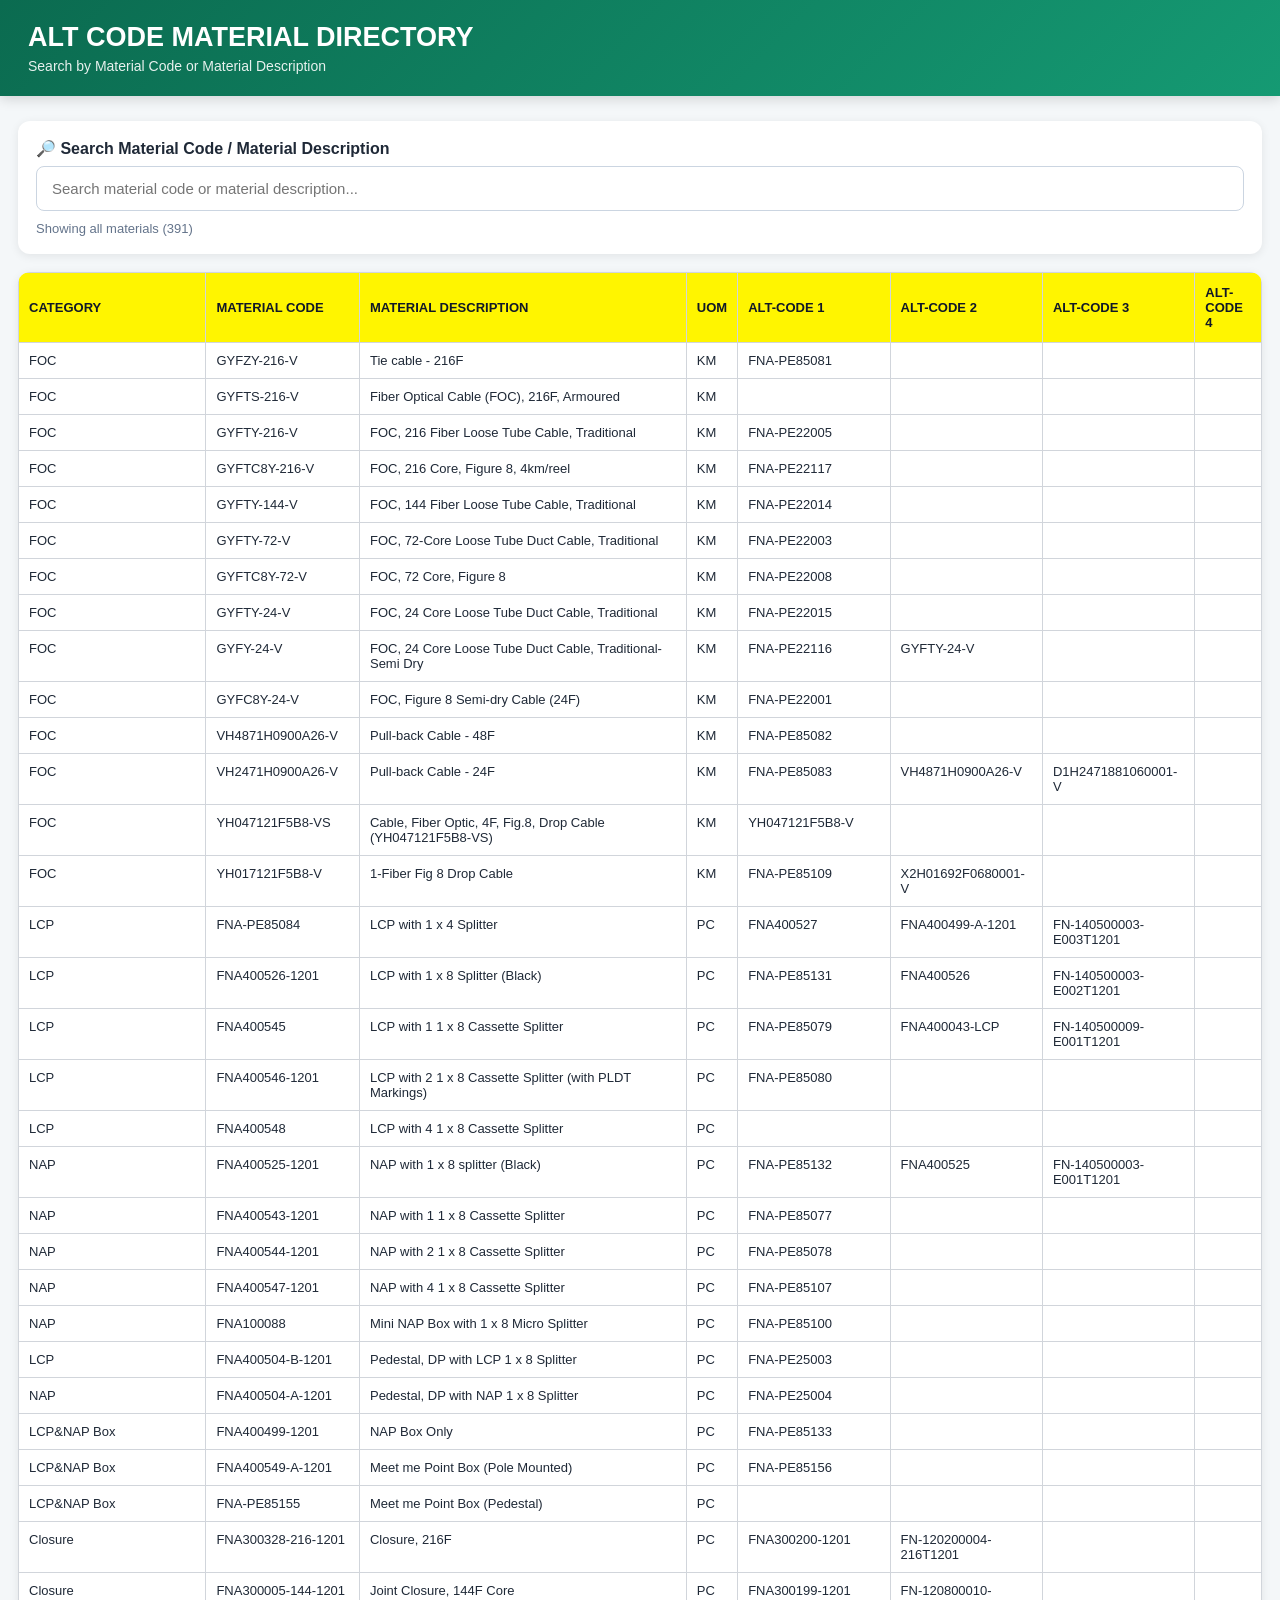
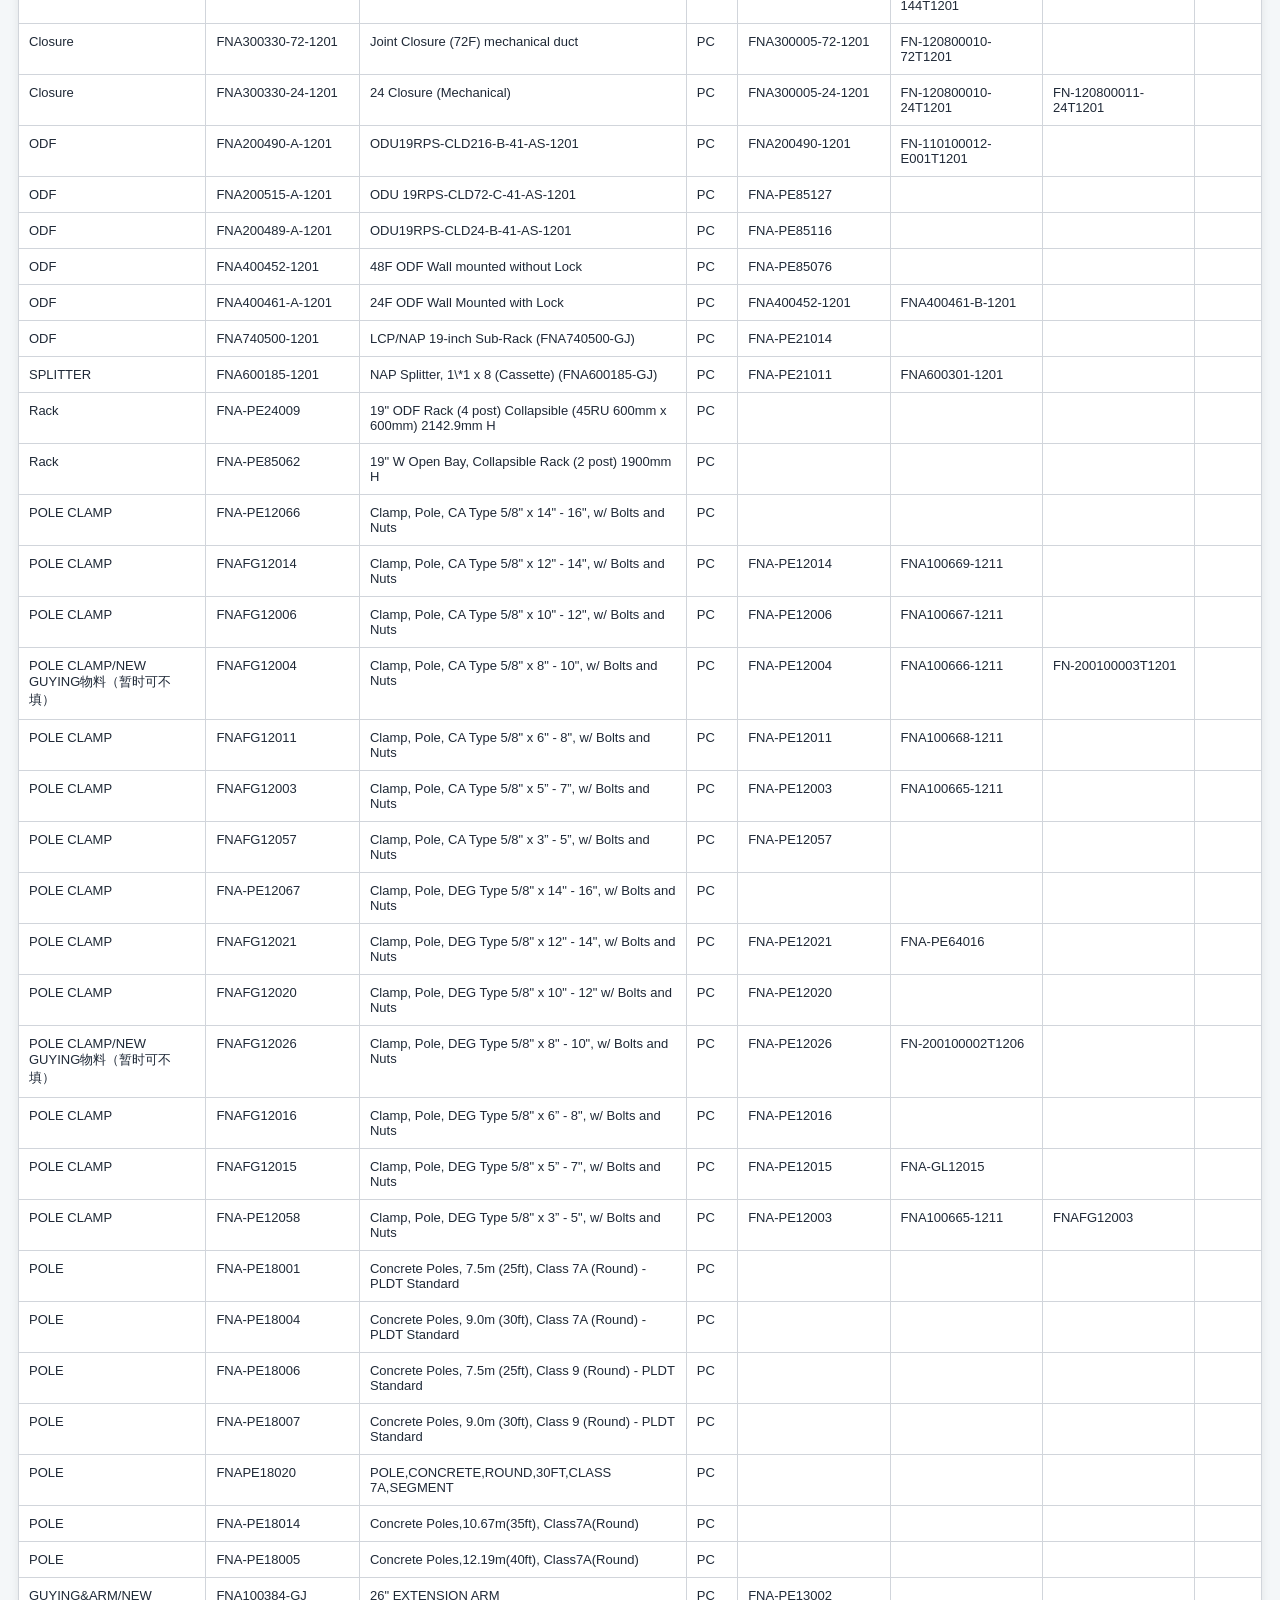
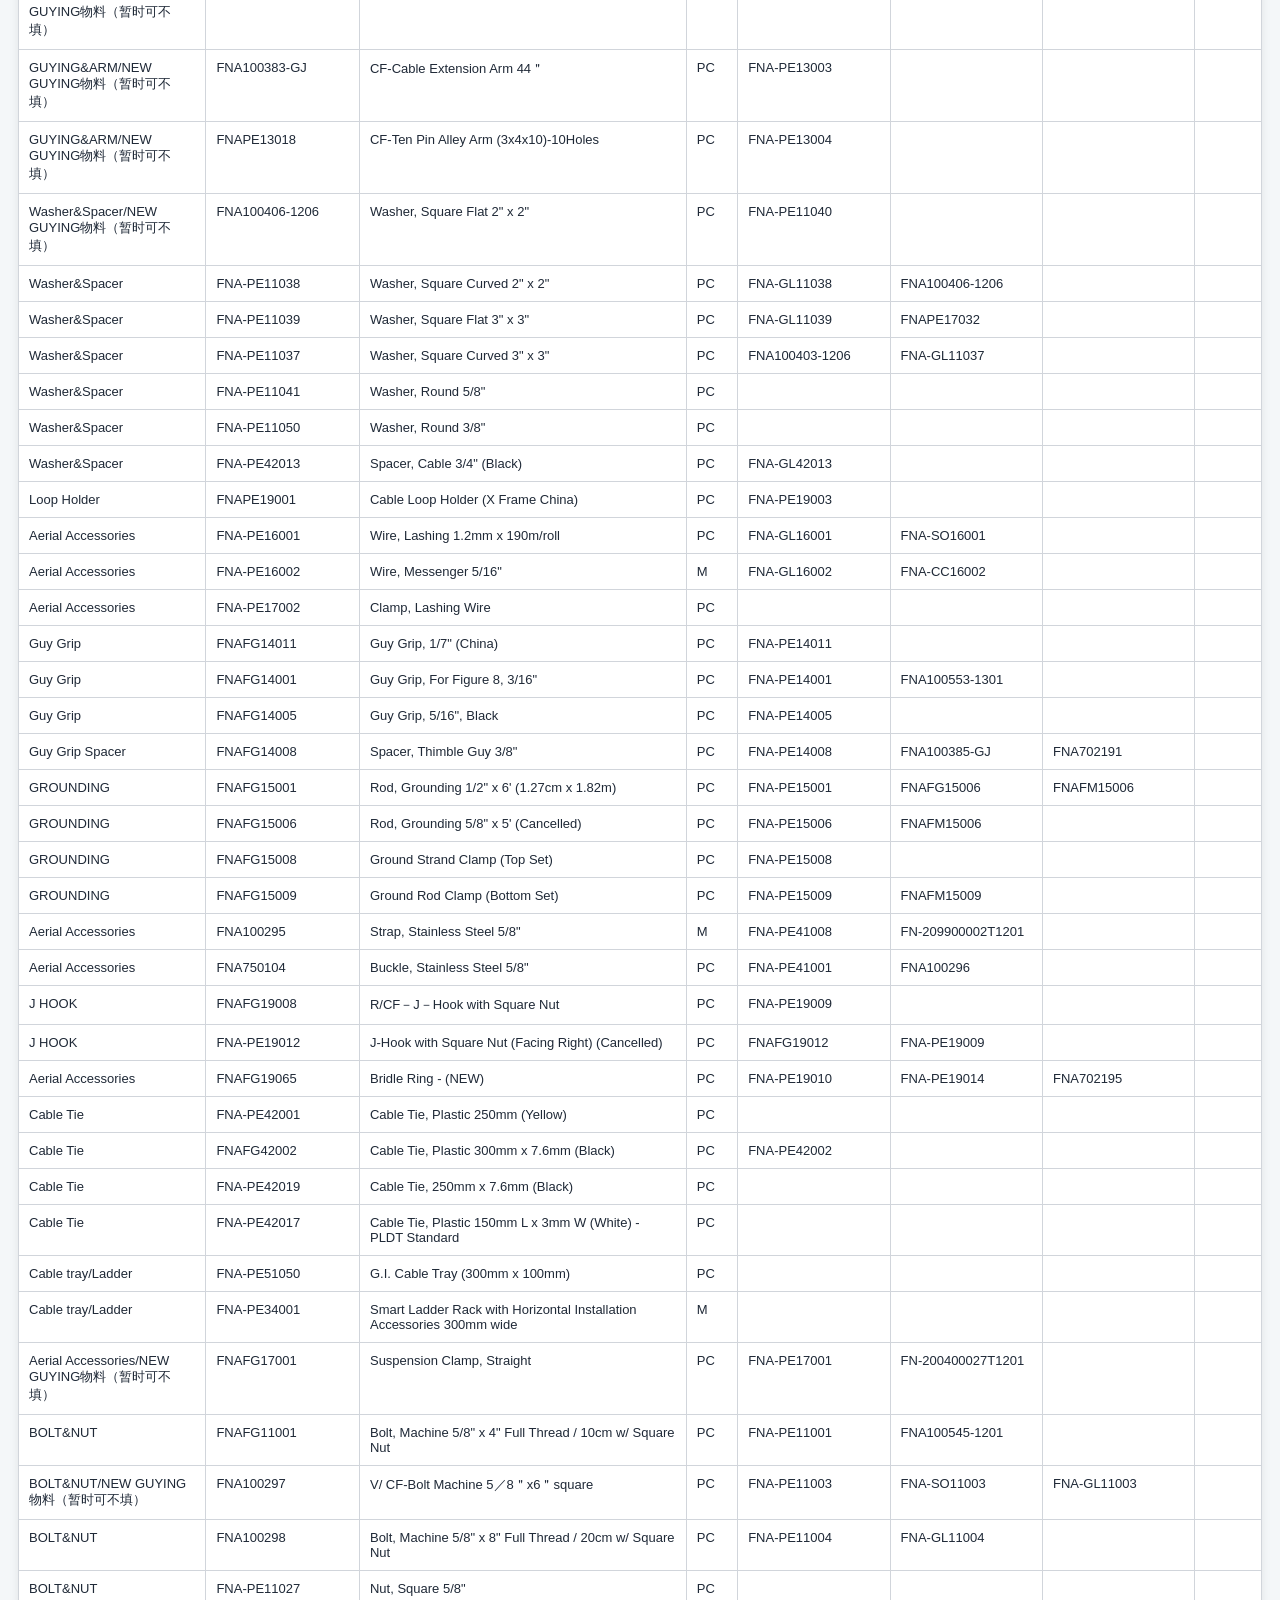
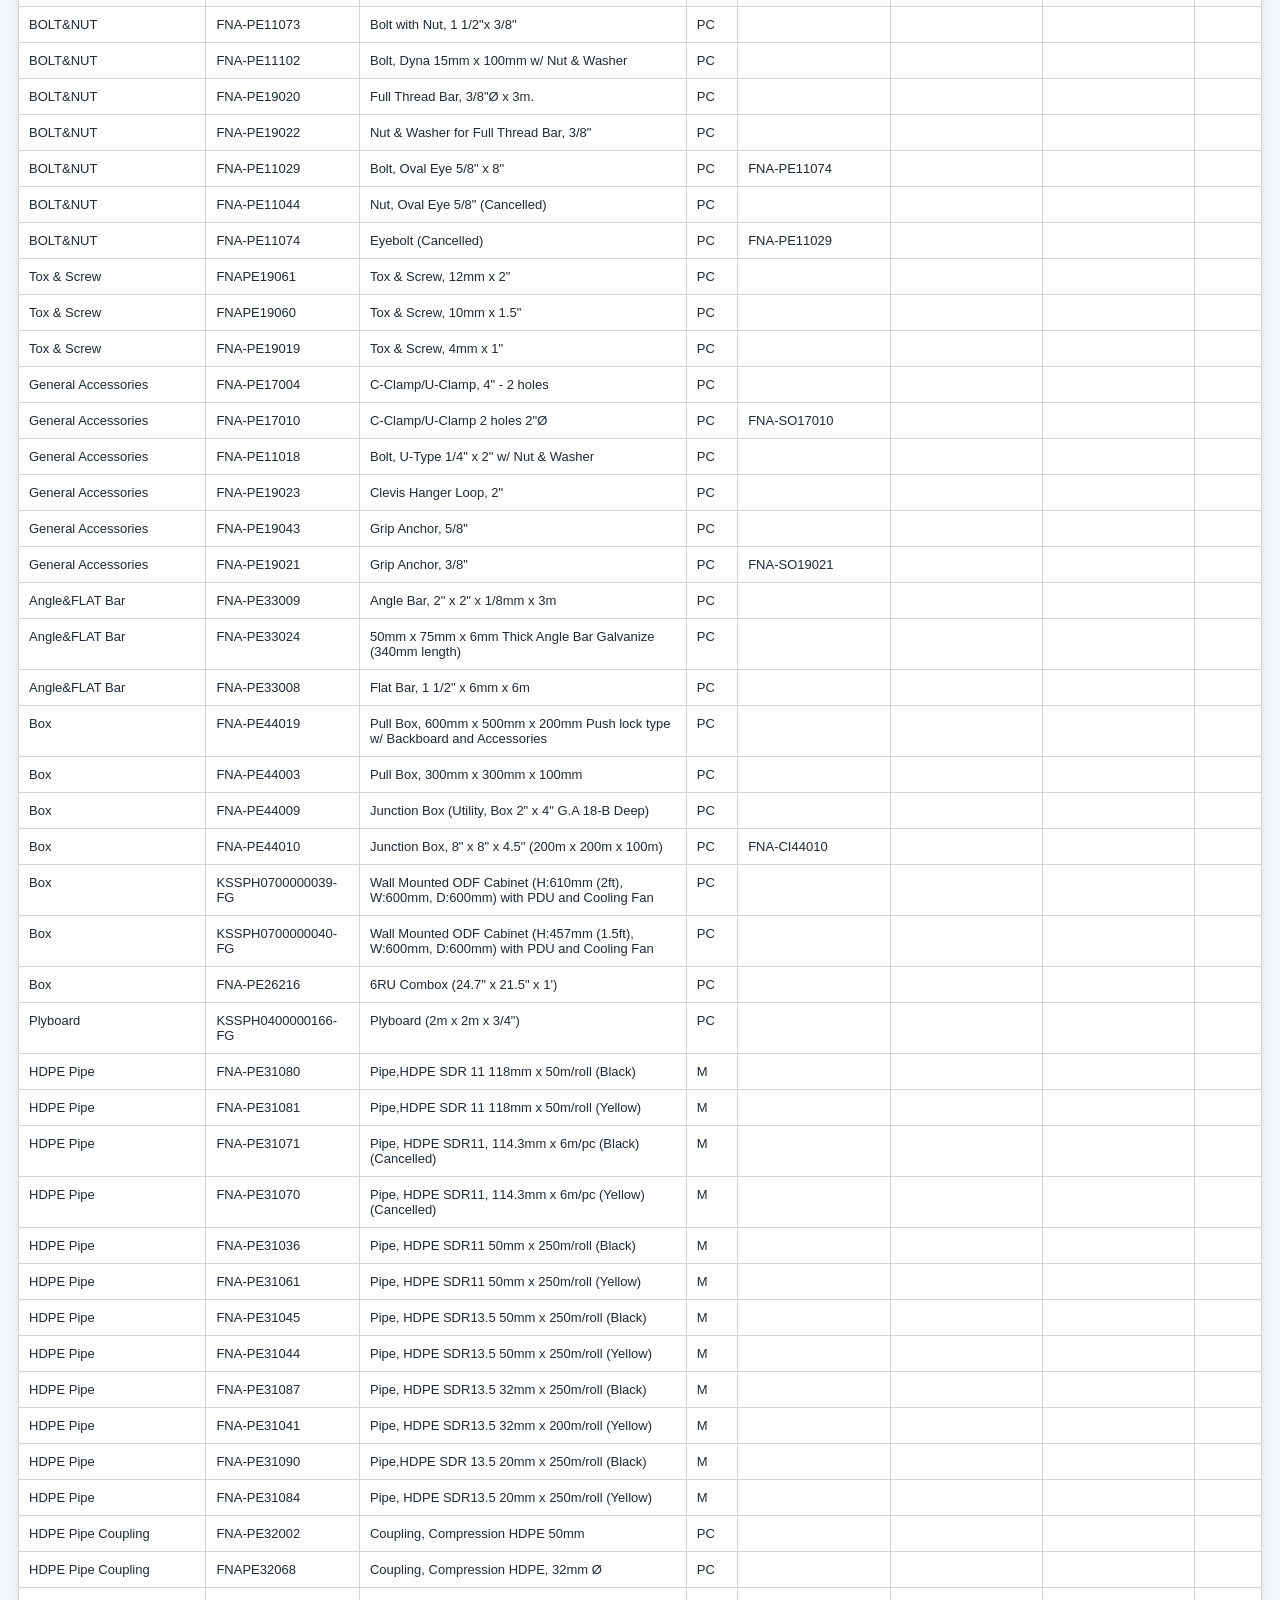
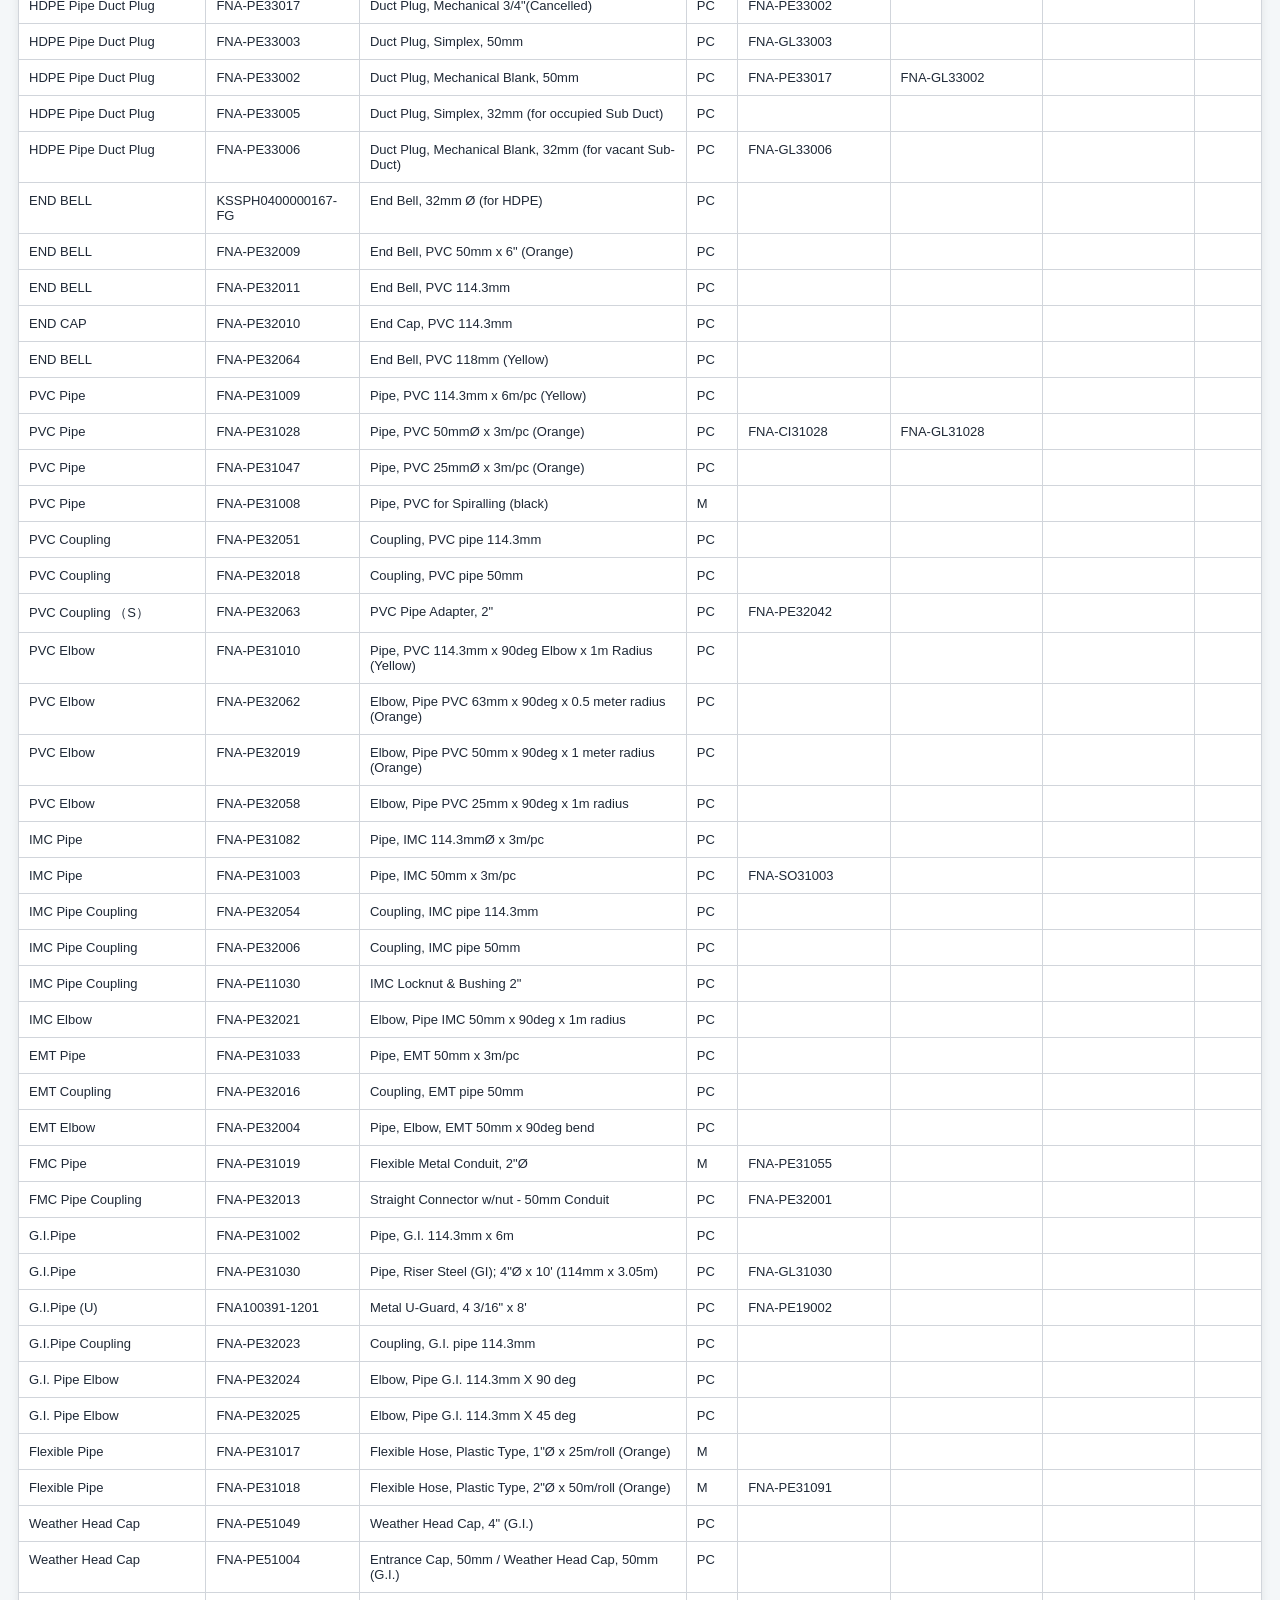
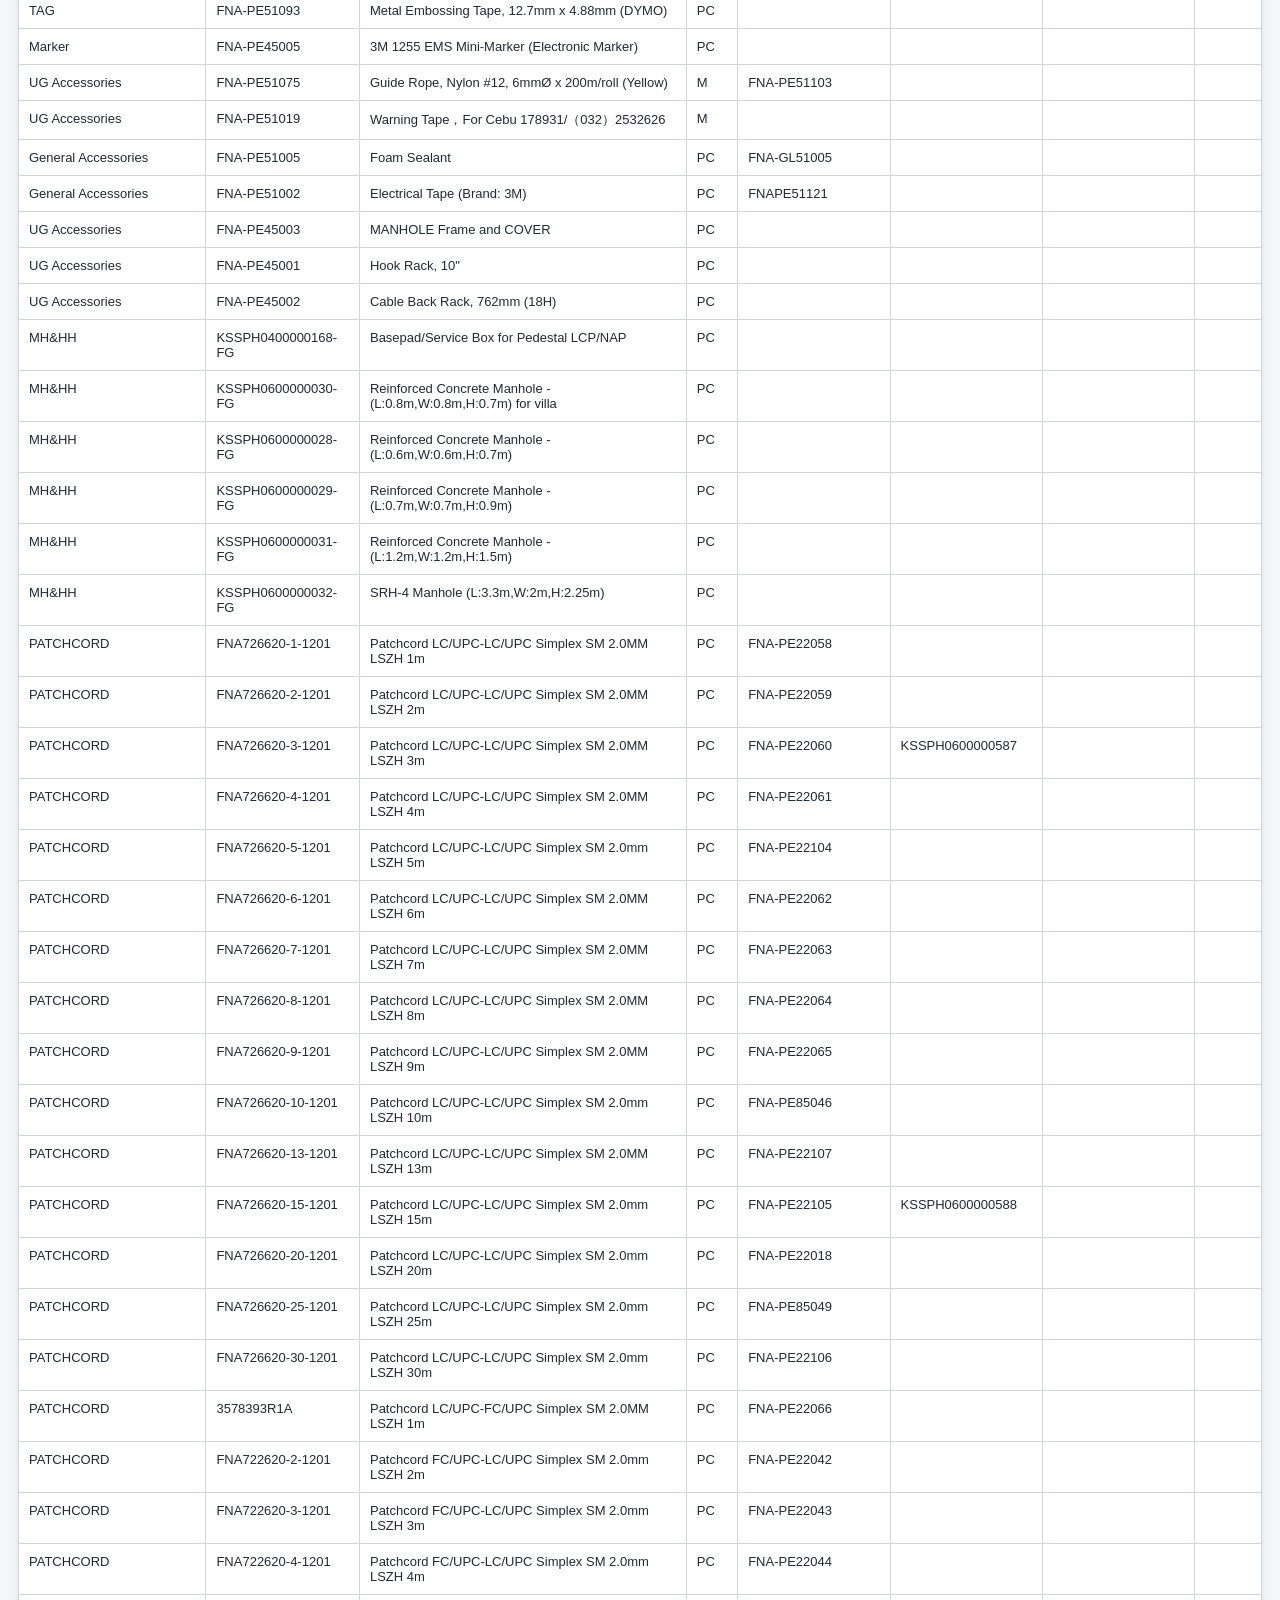
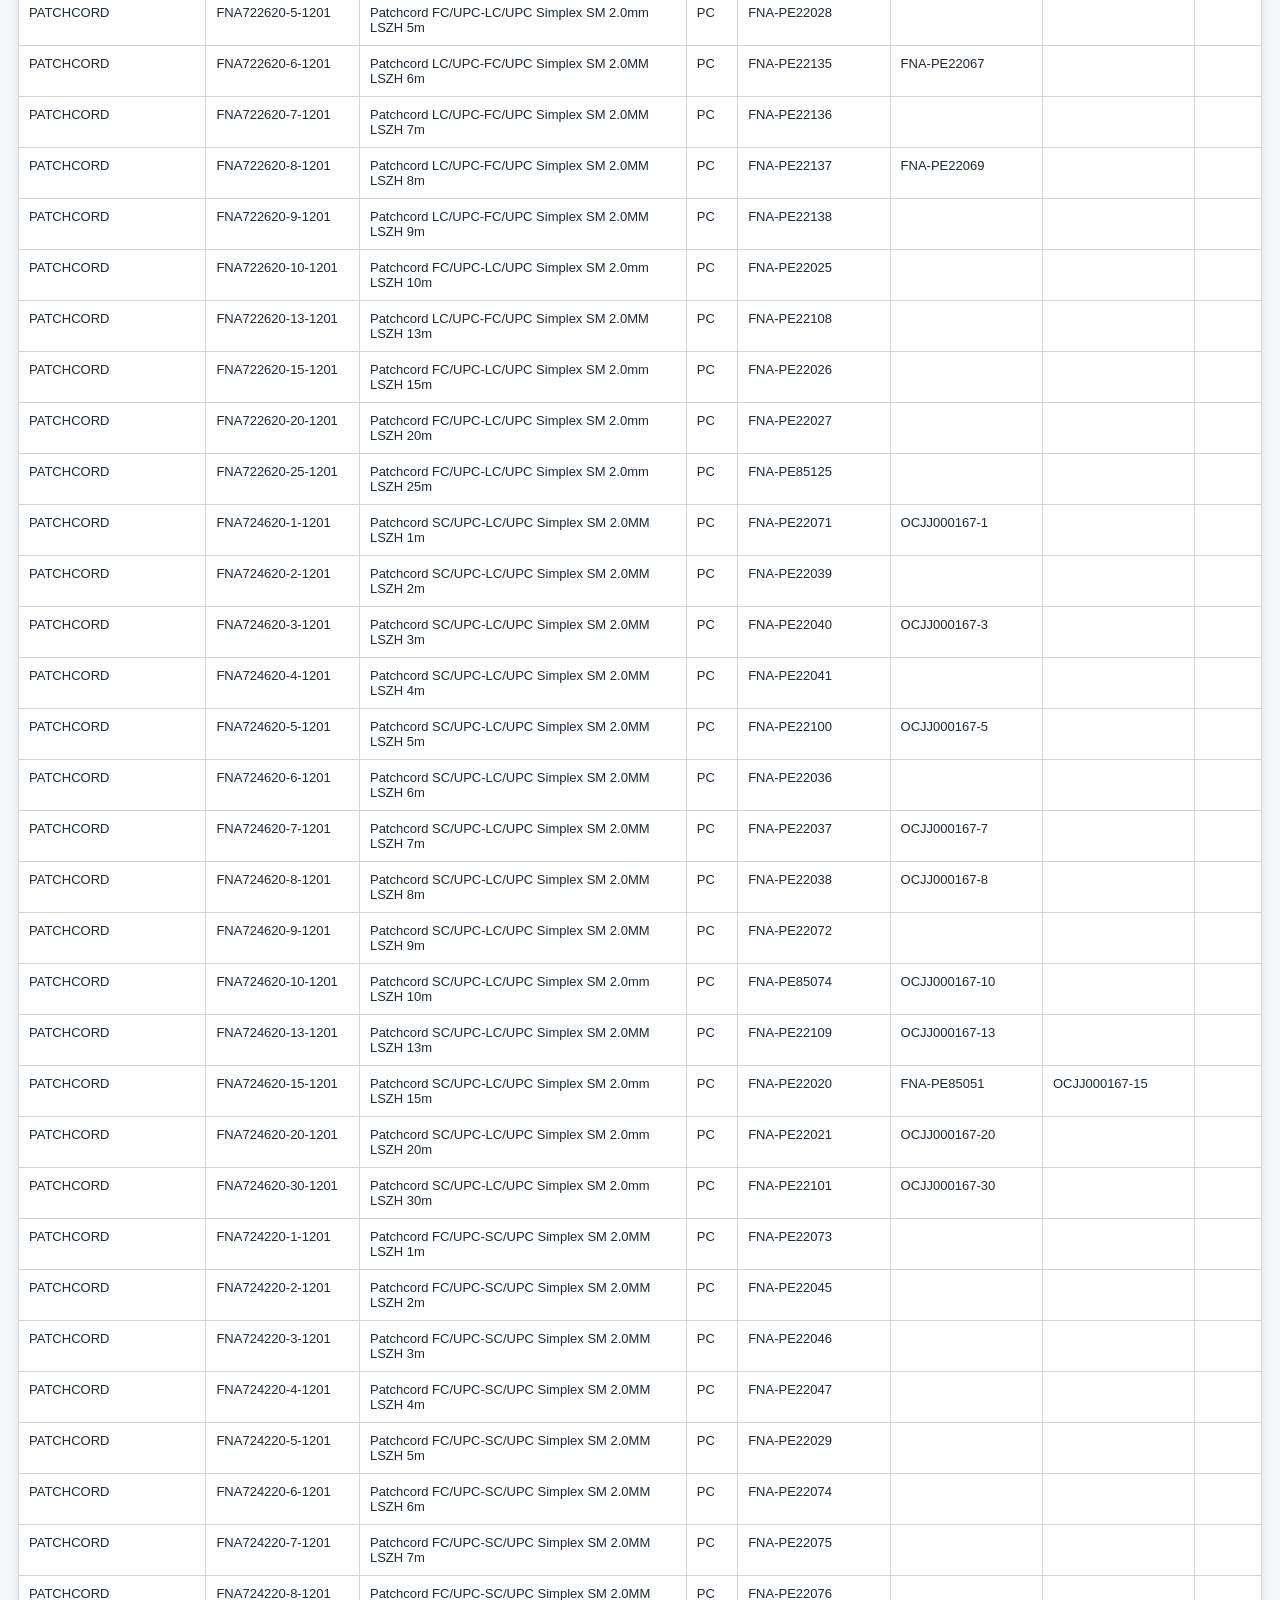
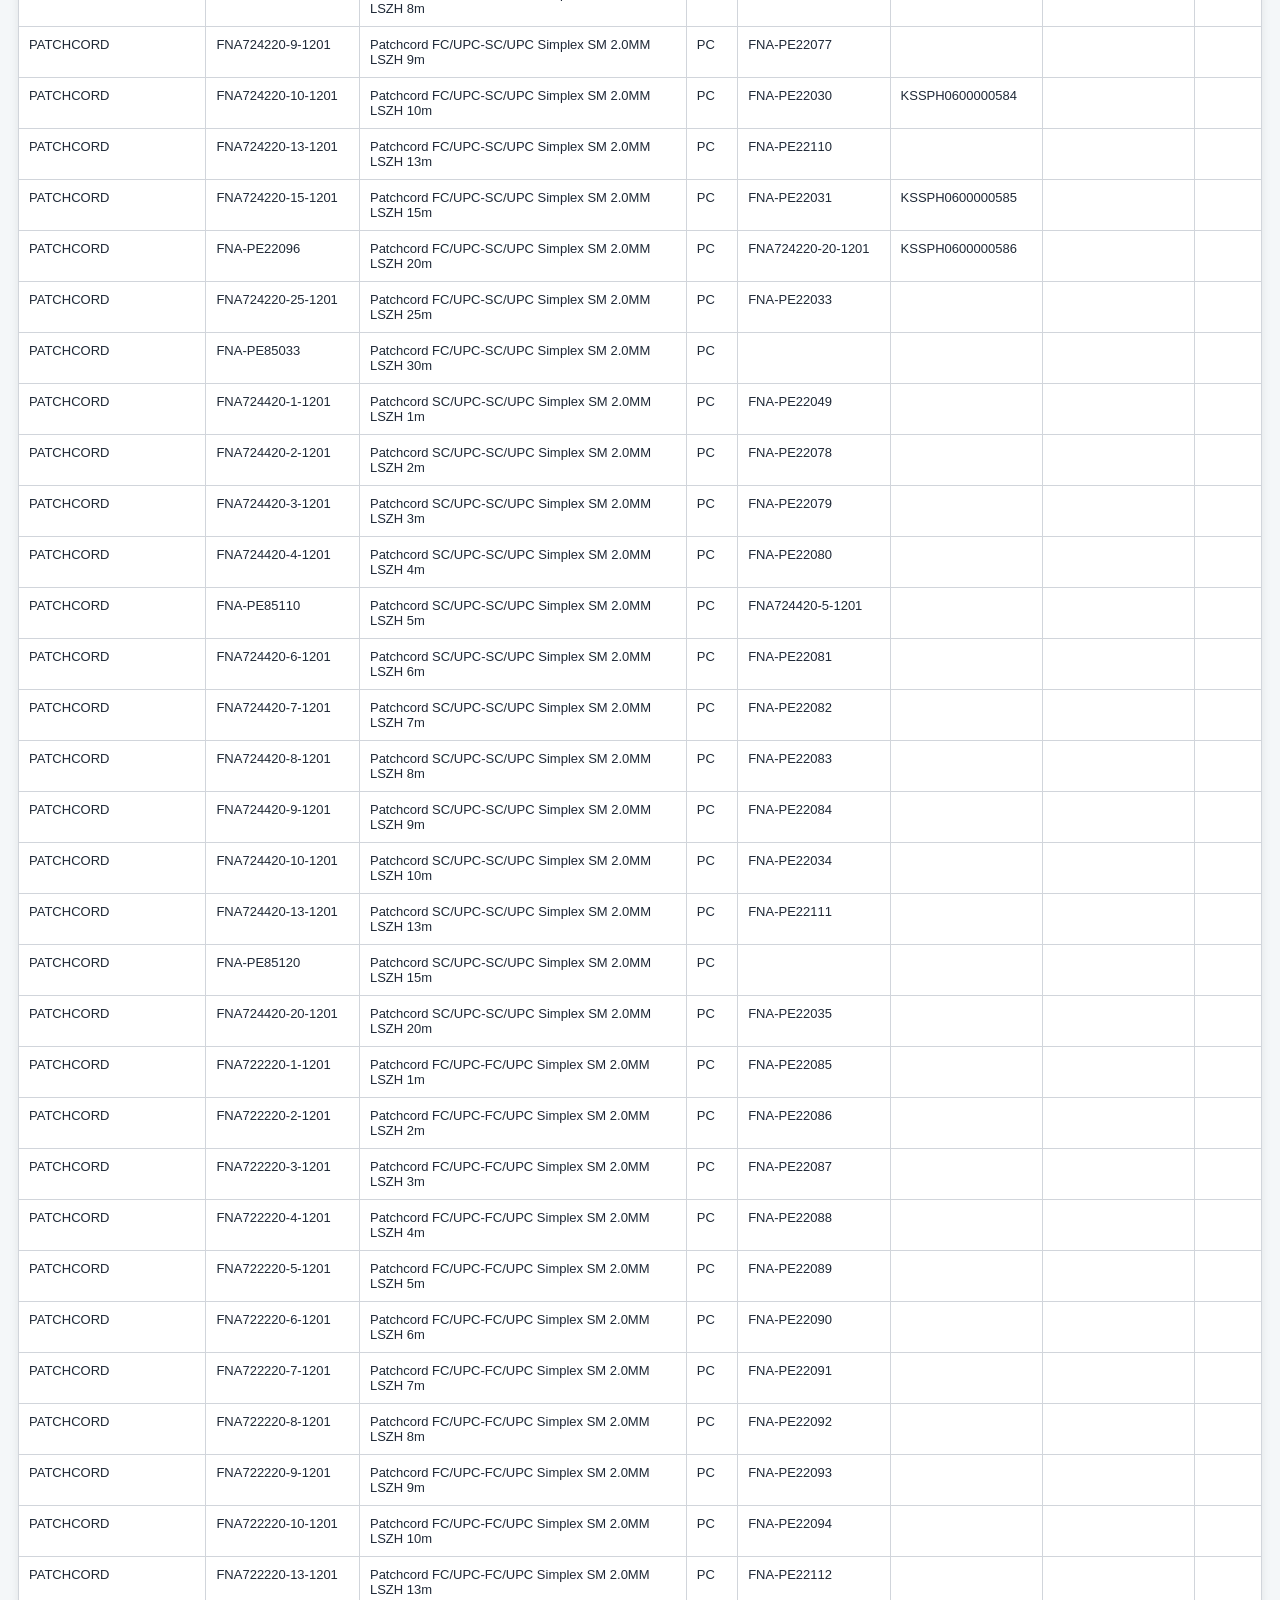
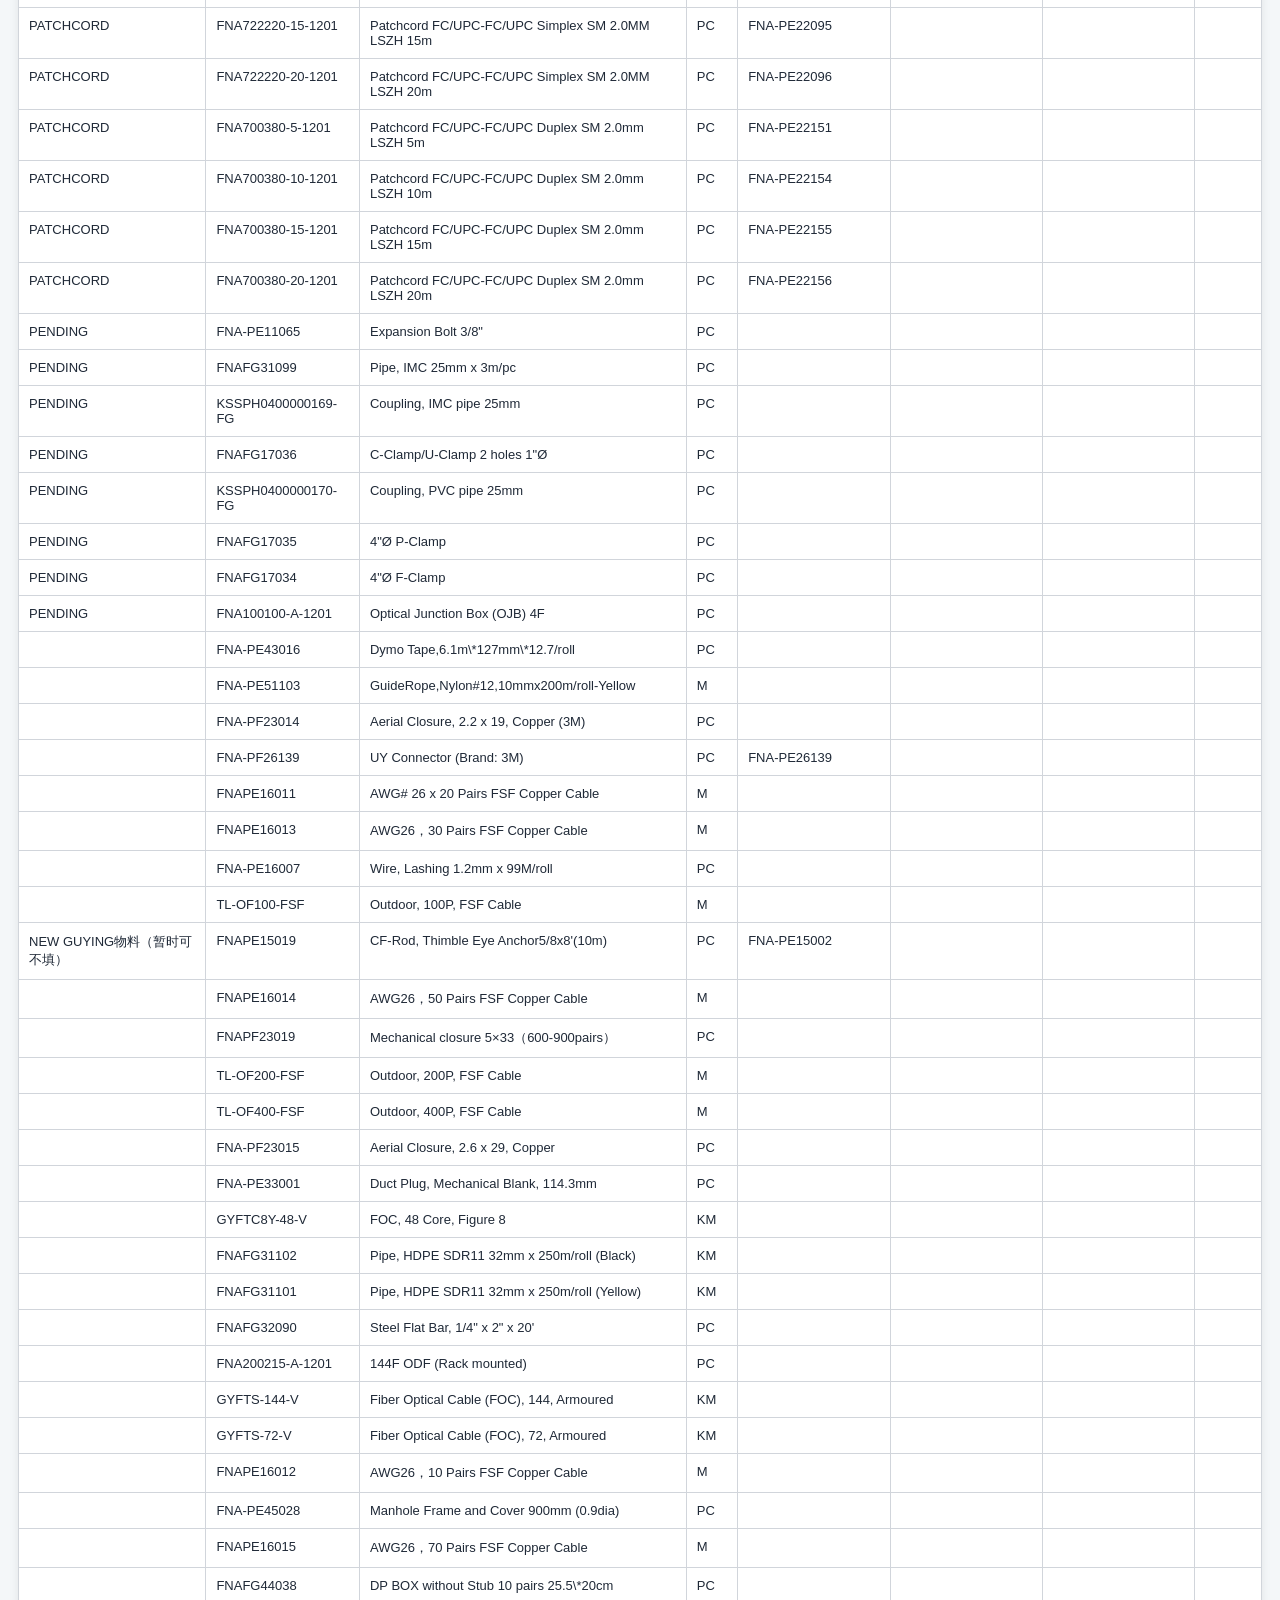
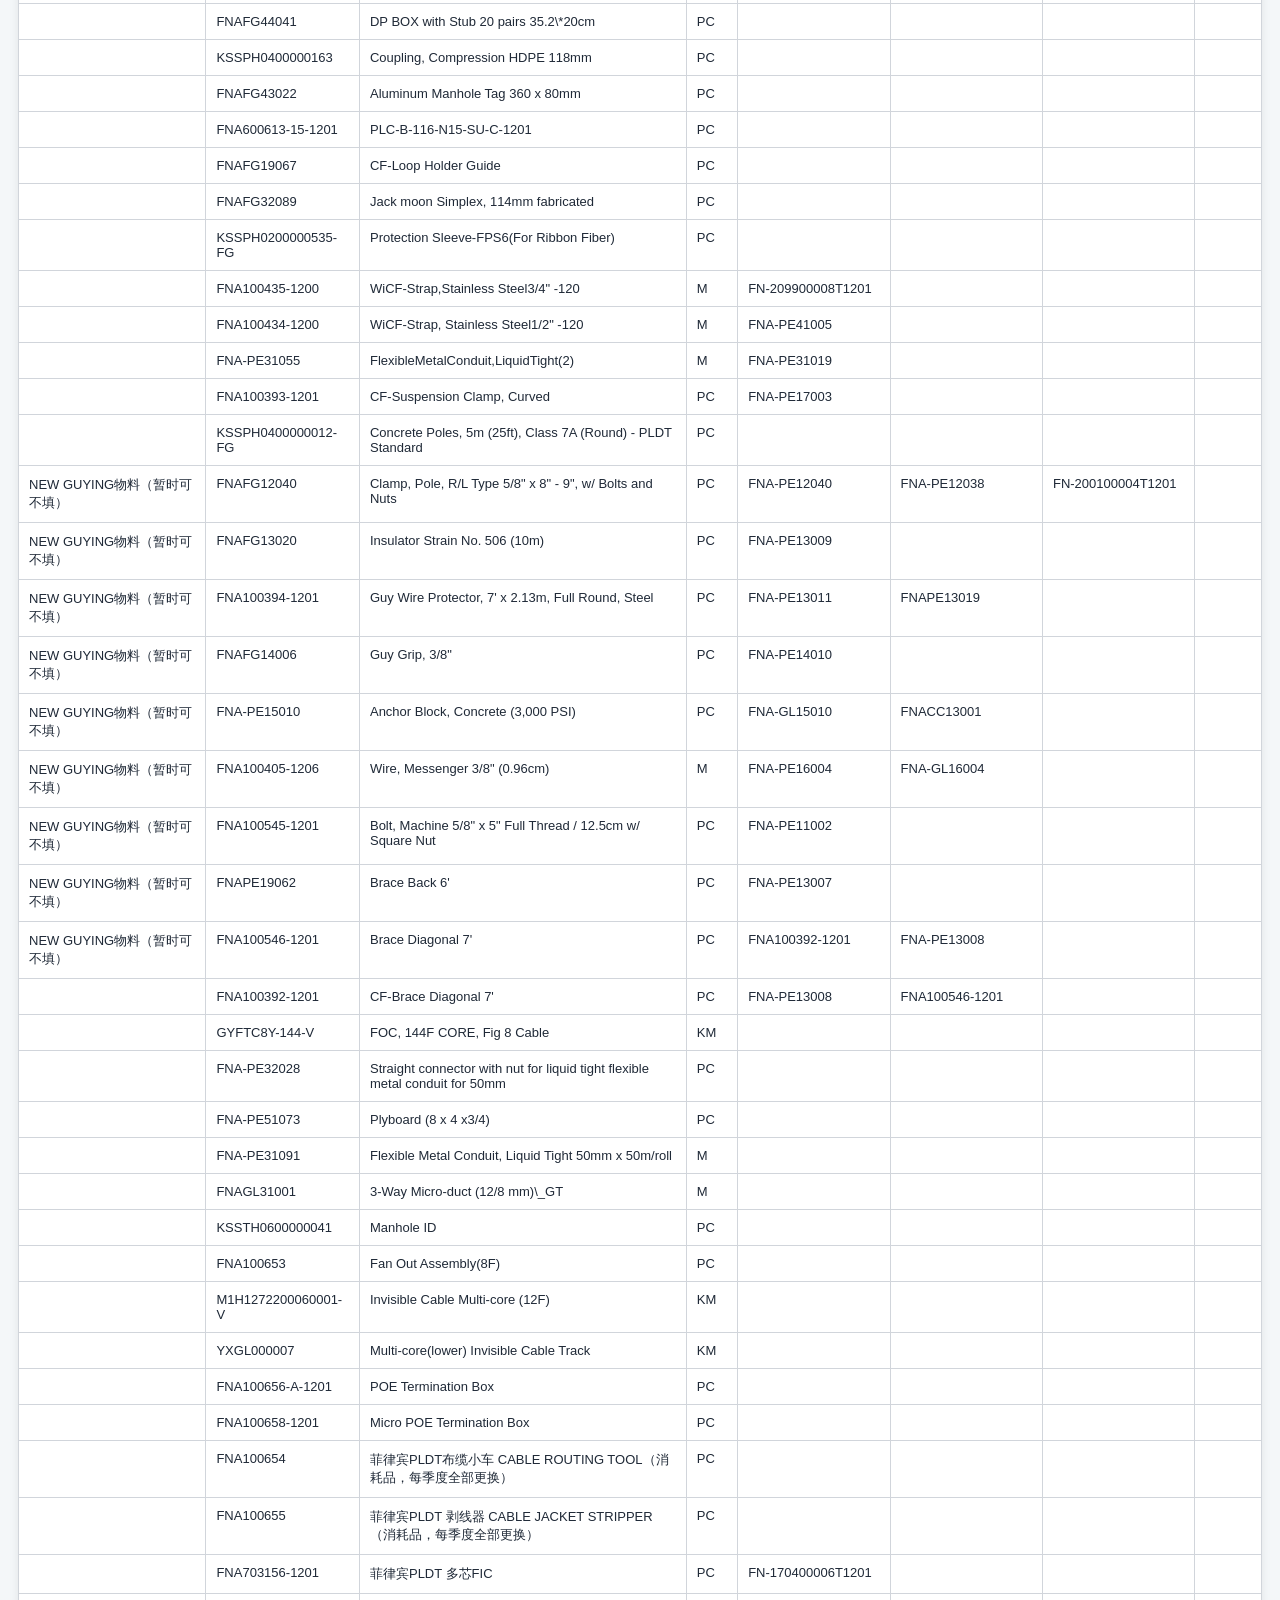
==== altcode.html @ 79b09790 "Add files via upload" ====
<!DOCTYPE html>
<html lang="en">
<head>
<meta charset="UTF-8">
<meta name="viewport" content="width=device-width, initial-scale=1.0">
<title>ALT CODE MATERIAL DIRECTORY</title>
<style>
*{box-sizing:border-box}
body{margin:0;font-family:Arial,Helvetica,sans-serif;background:#f4f7f9;color:#1f2937}
.header{background:linear-gradient(135deg,#0b6b50,#159a73);color:#fff;padding:22px 28px;box-shadow:0 3px 12px rgba(0,0,0,.15)}
.header h1{margin:0 0 5px;font-size:27px}.header p{margin:0;opacity:.9;font-size:14px}
.container{max-width:1500px;margin:25px auto;padding:0 18px}
.search-box{background:#fff;padding:18px;border-radius:12px;box-shadow:0 2px 10px rgba(0,0,0,.08);margin-bottom:18px}
.search-label{display:block;font-weight:700;margin-bottom:8px}
#searchInput{width:100%;padding:13px 15px;border:1px solid #cbd5e1;border-radius:8px;font-size:15px;outline:none}
#searchInput:focus{border-color:#159a73;box-shadow:0 0 0 3px rgba(21,154,115,.12)}
.result-info{margin-top:10px;font-size:13px;color:#64748b}
.table-card{background:#fff;border-radius:12px;box-shadow:0 2px 10px rgba(0,0,0,.08);overflow:auto}
table{width:100%;border-collapse:collapse;min-width:1100px}
th{background:#fff500;color:#111827;padding:12px 10px;text-align:left;font-size:13px;border:1px solid #d1d5db;position:sticky;top:0;z-index:2}
td{padding:10px;border:1px solid #d1d5db;font-size:13px;vertical-align:top}
tbody tr:hover{background:#f0fdf4}.category{font-weight:600}
.no-result{display:none;text-align:center;padding:35px;color:#64748b;font-size:15px}
@media(max-width:700px){.header h1{font-size:22px}.container{margin-top:15px;padding:0 10px}th,td{font-size:12px}}
</style>
</head>
<body>
<header class="header">
<h1>ALT CODE MATERIAL DIRECTORY</h1>
<p>Search by Material Code or Material Description</p>
</header>
<main class="container">
<section class="search-box">
<label class="search-label" for="searchInput">🔎 Search Material Code / Material Description</label>
<input type="text" id="searchInput" placeholder="Search material code or material description..." autocomplete="off">
<div class="result-info" id="resultInfo">Showing all materials</div>
</section>
<section class="table-card">
<table>
<thead><tr>
<th>CATEGORY</th><th>MATERIAL CODE</th><th>MATERIAL DESCRIPTION</th><th>UOM</th>
<th>ALT-CODE 1</th><th>ALT-CODE 2</th><th>ALT-CODE 3</th><th>ALT-CODE 4</th>
</tr></thead>
<tbody id="materialTable">
                <tr><td>FOC</td><td>GYFZY-216-V</td><td>Tie cable - 216F</td><td>KM</td><td>FNA-PE85081</td><td></td><td></td><td></td></tr>
                <tr><td>FOC</td><td>GYFTS-216-V</td><td>Fiber Optical Cable (FOC), 216F, Armoured</td><td>KM</td><td></td><td></td><td></td><td></td></tr>
                <tr><td>FOC</td><td>GYFTY-216-V</td><td>FOC, 216 Fiber Loose Tube Cable, Traditional</td><td>KM</td><td>FNA-PE22005</td><td></td><td></td><td></td></tr>
                <tr><td>FOC</td><td>GYFTC8Y-216-V</td><td>FOC, 216 Core, Figure 8, 4km/reel</td><td>KM</td><td>FNA-PE22117</td><td></td><td></td><td></td></tr>
                <tr><td>FOC</td><td>GYFTY-144-V</td><td>FOC, 144 Fiber Loose Tube Cable, Traditional</td><td>KM</td><td>FNA-PE22014</td><td></td><td></td><td></td></tr>
                <tr><td>FOC</td><td>GYFTY-72-V</td><td>FOC, 72-Core Loose Tube Duct Cable, Traditional</td><td>KM</td><td>FNA-PE22003</td><td></td><td></td><td></td></tr>
                <tr><td>FOC</td><td>GYFTC8Y-72-V</td><td>FOC, 72 Core, Figure 8</td><td>KM</td><td>FNA-PE22008</td><td></td><td></td><td></td></tr>
                <tr><td>FOC</td><td>GYFTY-24-V</td><td>FOC, 24 Core Loose Tube Duct Cable, Traditional</td><td>KM</td><td>FNA-PE22015</td><td></td><td></td><td></td></tr>
                <tr><td>FOC</td><td>GYFY-24-V</td><td>FOC, 24 Core Loose Tube Duct Cable, Traditional-Semi Dry</td><td>KM</td><td>FNA-PE22116</td><td>GYFTY-24-V</td><td></td><td></td></tr>
                <tr><td>FOC</td><td>GYFC8Y-24-V</td><td>FOC, Figure 8 Semi-dry Cable (24F)</td><td>KM</td><td>FNA-PE22001</td><td></td><td></td><td></td></tr>
                <tr><td>FOC</td><td>VH4871H0900A26-V</td><td>Pull-back Cable - 48F</td><td>KM</td><td>FNA-PE85082</td><td></td><td></td><td></td></tr>
                <tr><td>FOC</td><td>VH2471H0900A26-V</td><td>Pull-back Cable - 24F</td><td>KM</td><td>FNA-PE85083</td><td>VH4871H0900A26-V</td><td>D1H2471881060001-V</td><td></td></tr>
                <tr><td>FOC</td><td>YH047121F5B8-VS</td><td>Cable, Fiber Optic, 4F, Fig.8, Drop Cable (YH047121F5B8-VS)</td><td>KM</td><td>YH047121F5B8-V</td><td></td><td></td><td></td></tr>
                <tr><td>FOC</td><td>YH017121F5B8-V</td><td>1-Fiber Fig 8 Drop Cable</td><td>KM</td><td>FNA-PE85109</td><td>X2H01692F0680001-V</td><td></td><td></td></tr>
                <tr><td>LCP</td><td>FNA-PE85084</td><td>LCP with 1 x 4 Splitter</td><td>PC</td><td>FNA400527</td><td>FNA400499-A-1201</td><td>FN-140500003-E003T1201</td><td></td></tr>
                <tr><td>LCP</td><td>FNA400526-1201</td><td>LCP with 1 x 8 Splitter (Black)</td><td>PC</td><td>FNA-PE85131</td><td>FNA400526</td><td>FN-140500003-E002T1201</td><td></td></tr>
                <tr><td>LCP</td><td>FNA400545</td><td>LCP with 1 1 x 8 Cassette Splitter</td><td>PC</td><td>FNA-PE85079</td><td>FNA400043-LCP</td><td>FN-140500009-E001T1201</td><td></td></tr>
                <tr><td>LCP</td><td>FNA400546-1201</td><td>LCP with 2 1 x 8 Cassette Splitter (with PLDT Markings)</td><td>PC</td><td>FNA-PE85080</td><td></td><td></td><td></td></tr>
                <tr><td>LCP</td><td>FNA400548</td><td>LCP with 4 1 x 8 Cassette Splitter</td><td>PC</td><td></td><td></td><td></td><td></td></tr>
                <tr><td>NAP</td><td>FNA400525-1201</td><td>NAP with 1 x 8 splitter (Black)</td><td>PC</td><td>FNA-PE85132</td><td>FNA400525</td><td>FN-140500003-E001T1201</td><td></td></tr>
                <tr><td>NAP</td><td>FNA400543-1201</td><td>NAP with 1 1 x 8 Cassette Splitter</td><td>PC</td><td>FNA-PE85077</td><td></td><td></td><td></td></tr>
                <tr><td>NAP</td><td>FNA400544-1201</td><td>NAP with 2 1 x 8 Cassette Splitter</td><td>PC</td><td>FNA-PE85078</td><td></td><td></td><td></td></tr>
                <tr><td>NAP</td><td>FNA400547-1201</td><td>NAP with 4 1 x 8 Cassette Splitter</td><td>PC</td><td>FNA-PE85107</td><td></td><td></td><td></td></tr>
                <tr><td>NAP</td><td>FNA100088</td><td>Mini NAP Box with 1 x 8 Micro Splitter</td><td>PC</td><td>FNA-PE85100</td><td></td><td></td><td></td></tr>
                <tr><td>LCP</td><td>FNA400504-B-1201</td><td>Pedestal, DP with LCP 1 x 8 Splitter</td><td>PC</td><td>FNA-PE25003</td><td></td><td></td><td></td></tr>
                <tr><td>NAP</td><td>FNA400504-A-1201</td><td>Pedestal, DP with NAP 1 x 8 Splitter</td><td>PC</td><td>FNA-PE25004</td><td></td><td></td><td></td></tr>
                <tr><td>LCP&amp;NAP Box</td><td>FNA400499-1201</td><td>NAP Box Only</td><td>PC</td><td>FNA-PE85133</td><td></td><td></td><td></td></tr>
                <tr><td>LCP&amp;NAP Box</td><td>FNA400549-A-1201</td><td>Meet me Point Box (Pole Mounted)</td><td>PC</td><td>FNA-PE85156</td><td></td><td></td><td></td></tr>
                <tr><td>LCP&amp;NAP Box</td><td>FNA-PE85155</td><td>Meet me Point Box (Pedestal)</td><td>PC</td><td></td><td></td><td></td><td></td></tr>
                <tr><td>Closure</td><td>FNA300328-216-1201</td><td>Closure, 216F</td><td>PC</td><td>FNA300200-1201</td><td>FN-120200004-216T1201</td><td></td><td></td></tr>
                <tr><td>Closure</td><td>FNA300005-144-1201</td><td>Joint Closure, 144F Core</td><td>PC</td><td>FNA300199-1201</td><td>FN-120800010-144T1201</td><td></td><td></td></tr>
                <tr><td>Closure</td><td>FNA300330-72-1201</td><td>Joint Closure (72F) mechanical duct</td><td>PC</td><td>FNA300005-72-1201</td><td>FN-120800010-72T1201</td><td></td><td></td></tr>
                <tr><td>Closure</td><td>FNA300330-24-1201</td><td>24 Closure (Mechanical)</td><td>PC</td><td>FNA300005-24-1201</td><td>FN-120800010-24T1201</td><td>FN-120800011-24T1201</td><td></td></tr>
                <tr><td>ODF</td><td>FNA200490-A-1201</td><td>ODU19RPS-CLD216-B-41-AS-1201</td><td>PC</td><td>FNA200490-1201</td><td>FN-110100012-E001T1201</td><td></td><td></td></tr>
                <tr><td>ODF</td><td>FNA200515-A-1201</td><td>ODU 19RPS-CLD72-C-41-AS-1201</td><td>PC</td><td>FNA-PE85127</td><td></td><td></td><td></td></tr>
                <tr><td>ODF</td><td>FNA200489-A-1201</td><td>ODU19RPS-CLD24-B-41-AS-1201</td><td>PC</td><td>FNA-PE85116</td><td></td><td></td><td></td></tr>
                <tr><td>ODF</td><td>FNA400452-1201</td><td>48F ODF Wall mounted without Lock</td><td>PC</td><td>FNA-PE85076</td><td></td><td></td><td></td></tr>
                <tr><td>ODF</td><td>FNA400461-A-1201</td><td>24F ODF Wall Mounted with Lock</td><td>PC</td><td>FNA400452-1201</td><td>FNA400461-B-1201</td><td></td><td></td></tr>
                <tr><td>ODF</td><td>FNA740500-1201</td><td>LCP/NAP 19-inch Sub-Rack (FNA740500-GJ)</td><td>PC</td><td>FNA-PE21014</td><td></td><td></td><td></td></tr>
                <tr><td>SPLITTER</td><td>FNA600185-1201</td><td>NAP Splitter, 1\*1 x 8 (Cassette) (FNA600185-GJ)</td><td>PC</td><td>FNA-PE21011</td><td>FNA600301-1201</td><td></td><td></td></tr>
                <tr><td>Rack</td><td>FNA-PE24009</td><td>19&quot; ODF Rack (4 post) Collapsible (45RU 600mm x 600mm) 2142.9mm H</td><td>PC</td><td></td><td></td><td></td><td></td></tr>
                <tr><td>Rack</td><td>FNA-PE85062</td><td>19&quot; W Open Bay, Collapsible Rack (2 post) 1900mm H</td><td>PC</td><td></td><td></td><td></td><td></td></tr>
                <tr><td>POLE CLAMP</td><td>FNA-PE12066</td><td>Clamp, Pole, CA Type 5/8&quot; x 14&quot; - 16&quot;, w/ Bolts and Nuts</td><td>PC</td><td></td><td></td><td></td><td></td></tr>
                <tr><td>POLE CLAMP</td><td>FNAFG12014</td><td>Clamp, Pole, CA Type 5/8&quot; x 12&quot; - 14&quot;, w/ Bolts and Nuts</td><td>PC</td><td>FNA-PE12014</td><td>FNA100669-1211</td><td></td><td></td></tr>
                <tr><td>POLE CLAMP</td><td>FNAFG12006</td><td>Clamp, Pole, CA Type 5/8&quot; x 10&quot; - 12&quot;, w/ Bolts and Nuts</td><td>PC</td><td>FNA-PE12006</td><td>FNA100667-1211</td><td></td><td></td></tr>
                <tr><td>POLE CLAMP/NEW GUYING物料（暂时可不填）</td><td>FNAFG12004</td><td>Clamp, Pole, CA Type 5/8&quot; x 8&quot; - 10&quot;, w/ Bolts and Nuts</td><td>PC</td><td>FNA-PE12004</td><td>FNA100666-1211</td><td>FN-200100003T1201</td><td></td></tr>
                <tr><td>POLE CLAMP</td><td>FNAFG12011</td><td>Clamp, Pole, CA Type 5/8&quot; x 6&quot; - 8&quot;, w/ Bolts and Nuts</td><td>PC</td><td>FNA-PE12011</td><td>FNA100668-1211</td><td></td><td></td></tr>
                <tr><td>POLE CLAMP</td><td>FNAFG12003</td><td>Clamp, Pole, CA Type 5/8&quot; x 5” - 7”, w/ Bolts and Nuts</td><td>PC</td><td>FNA-PE12003</td><td>FNA100665-1211</td><td></td><td></td></tr>
                <tr><td>POLE CLAMP</td><td>FNAFG12057</td><td>Clamp, Pole, CA Type 5/8&quot; x 3” - 5”, w/ Bolts and Nuts</td><td>PC</td><td>FNA-PE12057</td><td></td><td></td><td></td></tr>
                <tr><td>POLE CLAMP</td><td>FNA-PE12067</td><td>Clamp, Pole, DEG Type 5/8&quot; x 14&quot; - 16&quot;, w/ Bolts and Nuts</td><td>PC</td><td></td><td></td><td></td><td></td></tr>
                <tr><td>POLE CLAMP</td><td>FNAFG12021</td><td>Clamp, Pole, DEG Type 5/8&quot; x 12&quot; - 14&quot;, w/ Bolts and Nuts</td><td>PC</td><td>FNA-PE12021</td><td>FNA-PE64016</td><td></td><td></td></tr>
                <tr><td>POLE CLAMP</td><td>FNAFG12020</td><td>Clamp, Pole, DEG Type 5/8&quot; x 10&quot; - 12&quot; w/ Bolts and Nuts</td><td>PC</td><td>FNA-PE12020</td><td></td><td></td><td></td></tr>
                <tr><td>POLE CLAMP/NEW GUYING物料（暂时可不填）</td><td>FNAFG12026</td><td>Clamp, Pole, DEG Type 5/8&quot; x 8&quot; - 10&quot;, w/ Bolts and Nuts</td><td>PC</td><td>FNA-PE12026</td><td>FN-200100002T1206</td><td></td><td></td></tr>
                <tr><td>POLE CLAMP</td><td>FNAFG12016</td><td>Clamp, Pole, DEG Type 5/8&quot; x 6” - 8&quot;, w/ Bolts and Nuts</td><td>PC</td><td>FNA-PE12016</td><td></td><td></td><td></td></tr>
                <tr><td>POLE CLAMP</td><td>FNAFG12015</td><td>Clamp, Pole, DEG Type 5/8&quot; x 5” - 7&quot;, w/ Bolts and Nuts</td><td>PC</td><td>FNA-PE12015</td><td>FNA-GL12015</td><td></td><td></td></tr>
                <tr><td>POLE CLAMP</td><td>FNA-PE12058</td><td>Clamp, Pole, DEG Type 5/8&quot; x 3” - 5&quot;, w/ Bolts and Nuts</td><td>PC</td><td>FNA-PE12003</td><td>FNA100665-1211</td><td>FNAFG12003</td><td></td></tr>
                <tr><td>POLE</td><td>FNA-PE18001</td><td>Concrete Poles, 7.5m (25ft), Class 7A (Round) - PLDT Standard</td><td>PC</td><td></td><td></td><td></td><td></td></tr>
                <tr><td>POLE</td><td>FNA-PE18004</td><td>Concrete Poles, 9.0m (30ft), Class 7A (Round) - PLDT Standard</td><td>PC</td><td></td><td></td><td></td><td></td></tr>
                <tr><td>POLE</td><td>FNA-PE18006</td><td>Concrete Poles, 7.5m (25ft), Class 9 (Round) - PLDT Standard</td><td>PC</td><td></td><td></td><td></td><td></td></tr>
                <tr><td>POLE</td><td>FNA-PE18007</td><td>Concrete Poles, 9.0m (30ft), Class 9 (Round) - PLDT Standard</td><td>PC</td><td></td><td></td><td></td><td></td></tr>
                <tr><td>POLE</td><td>FNAPE18020</td><td>POLE,CONCRETE,ROUND,30FT,CLASS 7A,SEGMENT</td><td>PC</td><td></td><td></td><td></td><td></td></tr>
                <tr><td>POLE</td><td>FNA-PE18014</td><td>Concrete Poles,10.67m(35ft), Class7A(Round)</td><td>PC</td><td></td><td></td><td></td><td></td></tr>
                <tr><td>POLE</td><td>FNA-PE18005</td><td>Concrete Poles,12.19m(40ft), Class7A(Round)</td><td>PC</td><td></td><td></td><td></td><td></td></tr>
                <tr><td>GUYING&amp;ARM/NEW GUYING物料（暂时可不填）</td><td>FNA100384-GJ</td><td>26&quot; EXTENSION ARM</td><td>PC</td><td>FNA-PE13002</td><td></td><td></td><td></td></tr>
                <tr><td>GUYING&amp;ARM/NEW GUYING物料（暂时可不填）</td><td>FNA100383-GJ</td><td>CF-Cable Extension Arm 44＂</td><td>PC</td><td>FNA-PE13003</td><td></td><td></td><td></td></tr>
                <tr><td>GUYING&amp;ARM/NEW GUYING物料（暂时可不填）</td><td>FNAPE13018</td><td>CF-Ten Pin Alley Arm (3x4x10)-10Holes</td><td>PC</td><td>FNA-PE13004</td><td></td><td></td><td></td></tr>
                <tr><td>Washer&amp;Spacer/NEW GUYING物料（暂时可不填）</td><td>FNA100406-1206</td><td>Washer, Square Flat 2&quot; x 2&quot;</td><td>PC</td><td>FNA-PE11040</td><td></td><td></td><td></td></tr>
                <tr><td>Washer&amp;Spacer</td><td>FNA-PE11038</td><td>Washer, Square Curved 2&quot; x 2&quot;</td><td>PC</td><td>FNA-GL11038</td><td>FNA100406-1206</td><td></td><td></td></tr>
                <tr><td>Washer&amp;Spacer</td><td>FNA-PE11039</td><td>Washer, Square Flat 3&quot; x 3&quot;</td><td>PC</td><td>FNA-GL11039</td><td>FNAPE17032</td><td></td><td></td></tr>
                <tr><td>Washer&amp;Spacer</td><td>FNA-PE11037</td><td>Washer, Square Curved 3&quot; x 3&quot;</td><td>PC</td><td>FNA100403-1206</td><td>FNA-GL11037</td><td></td><td></td></tr>
                <tr><td>Washer&amp;Spacer</td><td>FNA-PE11041</td><td>Washer, Round 5/8&quot;</td><td>PC</td><td></td><td></td><td></td><td></td></tr>
                <tr><td>Washer&amp;Spacer</td><td>FNA-PE11050</td><td>Washer, Round 3/8&quot;</td><td>PC</td><td></td><td></td><td></td><td></td></tr>
                <tr><td>Washer&amp;Spacer</td><td>FNA-PE42013</td><td>Spacer, Cable 3/4&quot; (Black)</td><td>PC</td><td>FNA-GL42013</td><td></td><td></td><td></td></tr>
                <tr><td>Loop Holder</td><td>FNAPE19001</td><td>Cable Loop Holder (X Frame China)</td><td>PC</td><td>FNA-PE19003</td><td></td><td></td><td></td></tr>
                <tr><td>Aerial Accessories</td><td>FNA-PE16001</td><td>Wire, Lashing 1.2mm x 190m/roll</td><td>PC</td><td>FNA-GL16001</td><td>FNA-SO16001</td><td></td><td></td></tr>
                <tr><td>Aerial Accessories</td><td>FNA-PE16002</td><td>Wire, Messenger 5/16&quot;</td><td>M</td><td>FNA-GL16002</td><td>FNA-CC16002</td><td></td><td></td></tr>
                <tr><td>Aerial Accessories</td><td>FNA-PE17002</td><td>Clamp, Lashing Wire</td><td>PC</td><td></td><td></td><td></td><td></td></tr>
                <tr><td>Guy Grip</td><td>FNAFG14011</td><td>Guy Grip, 1/7&quot; (China)</td><td>PC</td><td>FNA-PE14011</td><td></td><td></td><td></td></tr>
                <tr><td>Guy Grip</td><td>FNAFG14001</td><td>Guy Grip, For Figure 8, 3/16&quot;</td><td>PC</td><td>FNA-PE14001</td><td>FNA100553-1301</td><td></td><td></td></tr>
                <tr><td>Guy Grip</td><td>FNAFG14005</td><td>Guy Grip, 5/16&quot;, Black</td><td>PC</td><td>FNA-PE14005</td><td></td><td></td><td></td></tr>
                <tr><td>Guy Grip Spacer</td><td>FNAFG14008</td><td>Spacer, Thimble Guy 3/8&quot;</td><td>PC</td><td>FNA-PE14008</td><td>FNA100385-GJ</td><td>FNA702191</td><td></td></tr>
                <tr><td>GROUNDING</td><td>FNAFG15001</td><td>Rod, Grounding 1/2&quot; x 6&#x27; (1.27cm x 1.82m)</td><td>PC</td><td>FNA-PE15001</td><td>FNAFG15006</td><td>FNAFM15006</td><td></td></tr>
                <tr><td>GROUNDING</td><td>FNAFG15006</td><td>Rod, Grounding 5/8&quot; x 5&#x27; (Cancelled)</td><td>PC</td><td>FNA-PE15006</td><td>FNAFM15006</td><td></td><td></td></tr>
                <tr><td>GROUNDING</td><td>FNAFG15008</td><td>Ground Strand Clamp (Top Set)</td><td>PC</td><td>FNA-PE15008</td><td></td><td></td><td></td></tr>
                <tr><td>GROUNDING</td><td>FNAFG15009</td><td>Ground Rod Clamp (Bottom Set)</td><td>PC</td><td>FNA-PE15009</td><td>FNAFM15009</td><td></td><td></td></tr>
                <tr><td>Aerial Accessories</td><td>FNA100295</td><td>Strap, Stainless Steel 5/8&quot;</td><td>M</td><td>FNA-PE41008</td><td>FN-209900002T1201</td><td></td><td></td></tr>
                <tr><td>Aerial Accessories</td><td>FNA750104</td><td>Buckle, Stainless Steel 5/8&quot;</td><td>PC</td><td>FNA-PE41001</td><td>FNA100296</td><td></td><td></td></tr>
                <tr><td>J HOOK</td><td>FNAFG19008</td><td>R/CF－J－Hook with Square Nut</td><td>PC</td><td>FNA-PE19009</td><td></td><td></td><td></td></tr>
                <tr><td>J HOOK</td><td>FNA-PE19012</td><td>J-Hook with Square Nut (Facing Right) (Cancelled)</td><td>PC</td><td>FNAFG19012</td><td>FNA-PE19009</td><td></td><td></td></tr>
                <tr><td>Aerial Accessories</td><td>FNAFG19065</td><td>Bridle Ring - (NEW)</td><td>PC</td><td>FNA-PE19010</td><td>FNA-PE19014</td><td>FNA702195</td><td></td></tr>
                <tr><td>Cable Tie</td><td>FNA-PE42001</td><td>Cable Tie, Plastic 250mm (Yellow)</td><td>PC</td><td></td><td></td><td></td><td></td></tr>
                <tr><td>Cable Tie</td><td>FNAFG42002</td><td>Cable Tie, Plastic 300mm x 7.6mm (Black)</td><td>PC</td><td>FNA-PE42002</td><td></td><td></td><td></td></tr>
                <tr><td>Cable Tie</td><td>FNA-PE42019</td><td>Cable Tie, 250mm x 7.6mm (Black)</td><td>PC</td><td></td><td></td><td></td><td></td></tr>
                <tr><td>Cable Tie</td><td>FNA-PE42017</td><td>Cable Tie, Plastic 150mm L x 3mm W (White) - PLDT Standard</td><td>PC</td><td></td><td></td><td></td><td></td></tr>
                <tr><td>Cable tray/Ladder</td><td>FNA-PE51050</td><td>G.I. Cable Tray (300mm x 100mm)</td><td>PC</td><td></td><td></td><td></td><td></td></tr>
                <tr><td>Cable tray/Ladder</td><td>FNA-PE34001</td><td>Smart Ladder Rack with Horizontal Installation Accessories 300mm wide</td><td>M</td><td></td><td></td><td></td><td></td></tr>
                <tr><td>Aerial Accessories/NEW GUYING物料（暂时可不填）</td><td>FNAFG17001</td><td>Suspension Clamp, Straight</td><td>PC</td><td>FNA-PE17001</td><td>FN-200400027T1201</td><td></td><td></td></tr>
                <tr><td>BOLT&amp;NUT</td><td>FNAFG11001</td><td>Bolt, Machine 5/8&quot; x 4&quot; Full Thread / 10cm w/ Square Nut</td><td>PC</td><td>FNA-PE11001</td><td>FNA100545-1201</td><td></td><td></td></tr>
                <tr><td>BOLT&amp;NUT/NEW GUYING物料（暂时可不填）</td><td>FNA100297</td><td>V/ CF-Bolt Machine 5／8＂x6＂square</td><td>PC</td><td>FNA-PE11003</td><td>FNA-SO11003</td><td>FNA-GL11003</td><td></td></tr>
                <tr><td>BOLT&amp;NUT</td><td>FNA100298</td><td>Bolt, Machine 5/8&quot; x 8&quot; Full Thread / 20cm w/ Square Nut</td><td>PC</td><td>FNA-PE11004</td><td>FNA-GL11004</td><td></td><td></td></tr>
                <tr><td>BOLT&amp;NUT</td><td>FNA-PE11027</td><td>Nut, Square 5/8&quot;</td><td>PC</td><td></td><td></td><td></td><td></td></tr>
                <tr><td>BOLT&amp;NUT</td><td>FNA-PE11073</td><td>Bolt with Nut, 1 1/2&quot;x 3/8&quot;</td><td>PC</td><td></td><td></td><td></td><td></td></tr>
                <tr><td>BOLT&amp;NUT</td><td>FNA-PE11102</td><td>Bolt, Dyna 15mm x 100mm w/ Nut &amp; Washer</td><td>PC</td><td></td><td></td><td></td><td></td></tr>
                <tr><td>BOLT&amp;NUT</td><td>FNA-PE19020</td><td>Full Thread Bar, 3/8&quot;Ø x 3m.</td><td>PC</td><td></td><td></td><td></td><td></td></tr>
                <tr><td>BOLT&amp;NUT</td><td>FNA-PE19022</td><td>Nut &amp; Washer for Full Thread Bar, 3/8&quot;</td><td>PC</td><td></td><td></td><td></td><td></td></tr>
                <tr><td>BOLT&amp;NUT</td><td>FNA-PE11029</td><td>Bolt, Oval Eye 5/8&quot; x 8&quot;</td><td>PC</td><td>FNA-PE11074</td><td></td><td></td><td></td></tr>
                <tr><td>BOLT&amp;NUT</td><td>FNA-PE11044</td><td>Nut, Oval Eye 5/8&quot; (Cancelled)</td><td>PC</td><td></td><td></td><td></td><td></td></tr>
                <tr><td>BOLT&amp;NUT</td><td>FNA-PE11074</td><td>Eyebolt (Cancelled)</td><td>PC</td><td>FNA-PE11029</td><td></td><td></td><td></td></tr>
                <tr><td>Tox &amp; Screw</td><td>FNAPE19061</td><td>Tox &amp; Screw, 12mm x 2&quot;</td><td>PC</td><td></td><td></td><td></td><td></td></tr>
                <tr><td>Tox &amp; Screw</td><td>FNAPE19060</td><td>Tox &amp; Screw, 10mm x 1.5&quot;</td><td>PC</td><td></td><td></td><td></td><td></td></tr>
                <tr><td>Tox &amp; Screw</td><td>FNA-PE19019</td><td>Tox &amp; Screw, 4mm x 1&quot;</td><td>PC</td><td></td><td></td><td></td><td></td></tr>
                <tr><td>General Accessories</td><td>FNA-PE17004</td><td>C-Clamp/U-Clamp, 4&quot; - 2 holes</td><td>PC</td><td></td><td></td><td></td><td></td></tr>
                <tr><td>General Accessories</td><td>FNA-PE17010</td><td>C-Clamp/U-Clamp 2 holes 2&quot;Ø</td><td>PC</td><td>FNA-SO17010</td><td></td><td></td><td></td></tr>
                <tr><td>General Accessories</td><td>FNA-PE11018</td><td>Bolt, U-Type 1/4&quot; x 2&quot; w/ Nut &amp; Washer</td><td>PC</td><td></td><td></td><td></td><td></td></tr>
                <tr><td>General Accessories</td><td>FNA-PE19023</td><td>Clevis Hanger Loop, 2&quot;</td><td>PC</td><td></td><td></td><td></td><td></td></tr>
                <tr><td>General Accessories</td><td>FNA-PE19043</td><td>Grip Anchor, 5/8&quot;</td><td>PC</td><td></td><td></td><td></td><td></td></tr>
                <tr><td>General Accessories</td><td>FNA-PE19021</td><td>Grip Anchor, 3/8&quot;</td><td>PC</td><td>FNA-SO19021</td><td></td><td></td><td></td></tr>
                <tr><td>Angle&amp;FLAT Bar</td><td>FNA-PE33009</td><td>Angle Bar, 2&quot; x 2&quot; x 1/8mm x 3m</td><td>PC</td><td></td><td></td><td></td><td></td></tr>
                <tr><td>Angle&amp;FLAT Bar</td><td>FNA-PE33024</td><td>50mm x 75mm x 6mm Thick Angle Bar Galvanize (340mm length)</td><td>PC</td><td></td><td></td><td></td><td></td></tr>
                <tr><td>Angle&amp;FLAT Bar</td><td>FNA-PE33008</td><td>Flat Bar, 1 1/2&quot; x 6mm x 6m</td><td>PC</td><td></td><td></td><td></td><td></td></tr>
                <tr><td>Box</td><td>FNA-PE44019</td><td>Pull Box, 600mm x 500mm x 200mm Push lock type w/ Backboard and Accessories</td><td>PC</td><td></td><td></td><td></td><td></td></tr>
                <tr><td>Box</td><td>FNA-PE44003</td><td>Pull Box, 300mm x 300mm x 100mm</td><td>PC</td><td></td><td></td><td></td><td></td></tr>
                <tr><td>Box</td><td>FNA-PE44009</td><td>Junction Box (Utility, Box 2&quot; x 4&quot; G.A 18-B Deep)</td><td>PC</td><td></td><td></td><td></td><td></td></tr>
                <tr><td>Box</td><td>FNA-PE44010</td><td>Junction Box, 8&quot; x 8&quot; x 4.5&quot; (200m x 200m x 100m)</td><td>PC</td><td>FNA-CI44010</td><td></td><td></td><td></td></tr>
                <tr><td>Box</td><td>KSSPH0700000039-FG</td><td>Wall Mounted ODF Cabinet (H:610mm (2ft), W:600mm, D:600mm) with PDU and Cooling Fan</td><td>PC</td><td></td><td></td><td></td><td></td></tr>
                <tr><td>Box</td><td>KSSPH0700000040-FG</td><td>Wall Mounted ODF Cabinet (H:457mm (1.5ft), W:600mm, D:600mm) with PDU and Cooling Fan</td><td>PC</td><td></td><td></td><td></td><td></td></tr>
                <tr><td>Box</td><td>FNA-PE26216</td><td>6RU Combox (24.7&quot; x 21.5&quot; x 1&#x27;)</td><td>PC</td><td></td><td></td><td></td><td></td></tr>
                <tr><td>Plyboard</td><td>KSSPH0400000166-FG</td><td>Plyboard (2m x 2m x 3/4&quot;)</td><td>PC</td><td></td><td></td><td></td><td></td></tr>
                <tr><td>HDPE Pipe</td><td>FNA-PE31080</td><td>Pipe,HDPE SDR 11 118mm x 50m/roll (Black)</td><td>M</td><td></td><td></td><td></td><td></td></tr>
                <tr><td>HDPE Pipe</td><td>FNA-PE31081</td><td>Pipe,HDPE SDR 11 118mm x 50m/roll (Yellow)</td><td>M</td><td></td><td></td><td></td><td></td></tr>
                <tr><td>HDPE Pipe</td><td>FNA-PE31071</td><td>Pipe, HDPE SDR11, 114.3mm x 6m/pc (Black) (Cancelled)</td><td>M</td><td></td><td></td><td></td><td></td></tr>
                <tr><td>HDPE Pipe</td><td>FNA-PE31070</td><td>Pipe, HDPE SDR11, 114.3mm x 6m/pc (Yellow) (Cancelled)</td><td>M</td><td></td><td></td><td></td><td></td></tr>
                <tr><td>HDPE Pipe</td><td>FNA-PE31036</td><td>Pipe, HDPE SDR11 50mm x 250m/roll (Black)</td><td>M</td><td></td><td></td><td></td><td></td></tr>
                <tr><td>HDPE Pipe</td><td>FNA-PE31061</td><td>Pipe, HDPE SDR11 50mm x 250m/roll (Yellow)</td><td>M</td><td></td><td></td><td></td><td></td></tr>
                <tr><td>HDPE Pipe</td><td>FNA-PE31045</td><td>Pipe, HDPE SDR13.5 50mm x 250m/roll (Black)</td><td>M</td><td></td><td></td><td></td><td></td></tr>
                <tr><td>HDPE Pipe</td><td>FNA-PE31044</td><td>Pipe, HDPE SDR13.5 50mm x 250m/roll (Yellow)</td><td>M</td><td></td><td></td><td></td><td></td></tr>
                <tr><td>HDPE Pipe</td><td>FNA-PE31087</td><td>Pipe, HDPE SDR13.5 32mm x 250m/roll (Black)</td><td>M</td><td></td><td></td><td></td><td></td></tr>
                <tr><td>HDPE Pipe</td><td>FNA-PE31041</td><td>Pipe, HDPE SDR13.5 32mm x 200m/roll (Yellow)</td><td>M</td><td></td><td></td><td></td><td></td></tr>
                <tr><td>HDPE Pipe</td><td>FNA-PE31090</td><td>Pipe,HDPE SDR 13.5 20mm x 250m/roll (Black)</td><td>M</td><td></td><td></td><td></td><td></td></tr>
                <tr><td>HDPE Pipe</td><td>FNA-PE31084</td><td>Pipe, HDPE SDR13.5 20mm x 250m/roll (Yellow)</td><td>M</td><td></td><td></td><td></td><td></td></tr>
                <tr><td>HDPE Pipe Coupling</td><td>FNA-PE32002</td><td>Coupling, Compression HDPE 50mm</td><td>PC</td><td></td><td></td><td></td><td></td></tr>
                <tr><td>HDPE Pipe Coupling</td><td>FNAPE32068</td><td>Coupling, Compression HDPE, 32mm Ø</td><td>PC</td><td></td><td></td><td></td><td></td></tr>
                <tr><td>HDPE Pipe Duct Plug</td><td>FNA-PE33017</td><td>Duct Plug, Mechanical 3/4&quot;(Cancelled)</td><td>PC</td><td>FNA-PE33002</td><td></td><td></td><td></td></tr>
                <tr><td>HDPE Pipe Duct Plug</td><td>FNA-PE33003</td><td>Duct Plug, Simplex, 50mm</td><td>PC</td><td>FNA-GL33003</td><td></td><td></td><td></td></tr>
                <tr><td>HDPE Pipe Duct Plug</td><td>FNA-PE33002</td><td>Duct Plug, Mechanical Blank, 50mm</td><td>PC</td><td>FNA-PE33017</td><td>FNA-GL33002</td><td></td><td></td></tr>
                <tr><td>HDPE Pipe Duct Plug</td><td>FNA-PE33005</td><td>Duct Plug, Simplex, 32mm (for occupied Sub Duct)</td><td>PC</td><td></td><td></td><td></td><td></td></tr>
                <tr><td>HDPE Pipe Duct Plug</td><td>FNA-PE33006</td><td>Duct Plug, Mechanical Blank, 32mm (for vacant Sub-Duct)</td><td>PC</td><td>FNA-GL33006</td><td></td><td></td><td></td></tr>
                <tr><td>END BELL</td><td>KSSPH0400000167-FG</td><td>End Bell, 32mm Ø (for HDPE)</td><td>PC</td><td></td><td></td><td></td><td></td></tr>
                <tr><td>END BELL</td><td>FNA-PE32009</td><td>End Bell, PVC 50mm x 6&quot; (Orange)</td><td>PC</td><td></td><td></td><td></td><td></td></tr>
                <tr><td>END BELL</td><td>FNA-PE32011</td><td>End Bell, PVC 114.3mm</td><td>PC</td><td></td><td></td><td></td><td></td></tr>
                <tr><td>END CAP</td><td>FNA-PE32010</td><td>End Cap, PVC 114.3mm</td><td>PC</td><td></td><td></td><td></td><td></td></tr>
                <tr><td>END BELL</td><td>FNA-PE32064</td><td>End Bell, PVC 118mm (Yellow)</td><td>PC</td><td></td><td></td><td></td><td></td></tr>
                <tr><td>PVC Pipe</td><td>FNA-PE31009</td><td>Pipe, PVC 114.3mm x 6m/pc (Yellow)</td><td>PC</td><td></td><td></td><td></td><td></td></tr>
                <tr><td>PVC Pipe</td><td>FNA-PE31028</td><td>Pipe, PVC 50mmØ x 3m/pc (Orange)</td><td>PC</td><td>FNA-CI31028</td><td>FNA-GL31028</td><td></td><td></td></tr>
                <tr><td>PVC Pipe</td><td>FNA-PE31047</td><td>Pipe, PVC 25mmØ x 3m/pc (Orange)</td><td>PC</td><td></td><td></td><td></td><td></td></tr>
                <tr><td>PVC Pipe</td><td>FNA-PE31008</td><td>Pipe, PVC for Spiralling (black)</td><td>M</td><td></td><td></td><td></td><td></td></tr>
                <tr><td>PVC Coupling</td><td>FNA-PE32051</td><td>Coupling, PVC pipe 114.3mm</td><td>PC</td><td></td><td></td><td></td><td></td></tr>
                <tr><td>PVC Coupling</td><td>FNA-PE32018</td><td>Coupling, PVC pipe 50mm</td><td>PC</td><td></td><td></td><td></td><td></td></tr>
                <tr><td>PVC Coupling （S）</td><td>FNA-PE32063</td><td>PVC Pipe Adapter, 2&quot;</td><td>PC</td><td>FNA-PE32042</td><td></td><td></td><td></td></tr>
                <tr><td>PVC Elbow</td><td>FNA-PE31010</td><td>Pipe, PVC 114.3mm x 90deg Elbow x 1m Radius (Yellow)</td><td>PC</td><td></td><td></td><td></td><td></td></tr>
                <tr><td>PVC Elbow</td><td>FNA-PE32062</td><td>Elbow, Pipe PVC 63mm x 90deg x 0.5 meter radius (Orange)</td><td>PC</td><td></td><td></td><td></td><td></td></tr>
                <tr><td>PVC Elbow</td><td>FNA-PE32019</td><td>Elbow, Pipe PVC 50mm x 90deg x 1 meter radius (Orange)</td><td>PC</td><td></td><td></td><td></td><td></td></tr>
                <tr><td>PVC Elbow</td><td>FNA-PE32058</td><td>Elbow, Pipe PVC 25mm x 90deg x 1m radius</td><td>PC</td><td></td><td></td><td></td><td></td></tr>
                <tr><td>IMC Pipe</td><td>FNA-PE31082</td><td>Pipe, IMC 114.3mmØ x 3m/pc</td><td>PC</td><td></td><td></td><td></td><td></td></tr>
                <tr><td>IMC Pipe</td><td>FNA-PE31003</td><td>Pipe, IMC 50mm x 3m/pc</td><td>PC</td><td>FNA-SO31003</td><td></td><td></td><td></td></tr>
                <tr><td>IMC Pipe Coupling</td><td>FNA-PE32054</td><td>Coupling, IMC pipe 114.3mm</td><td>PC</td><td></td><td></td><td></td><td></td></tr>
                <tr><td>IMC Pipe Coupling</td><td>FNA-PE32006</td><td>Coupling, IMC pipe 50mm</td><td>PC</td><td></td><td></td><td></td><td></td></tr>
                <tr><td>IMC Pipe Coupling</td><td>FNA-PE11030</td><td>IMC Locknut &amp; Bushing 2&quot;</td><td>PC</td><td></td><td></td><td></td><td></td></tr>
                <tr><td>IMC Elbow</td><td>FNA-PE32021</td><td>Elbow, Pipe IMC 50mm x 90deg x 1m radius</td><td>PC</td><td></td><td></td><td></td><td></td></tr>
                <tr><td>EMT Pipe</td><td>FNA-PE31033</td><td>Pipe, EMT 50mm x 3m/pc</td><td>PC</td><td></td><td></td><td></td><td></td></tr>
                <tr><td>EMT Coupling</td><td>FNA-PE32016</td><td>Coupling, EMT pipe 50mm</td><td>PC</td><td></td><td></td><td></td><td></td></tr>
                <tr><td>EMT Elbow</td><td>FNA-PE32004</td><td>Pipe, Elbow, EMT 50mm x 90deg bend</td><td>PC</td><td></td><td></td><td></td><td></td></tr>
                <tr><td>FMC Pipe</td><td>FNA-PE31019</td><td>Flexible Metal Conduit, 2&quot;Ø</td><td>M</td><td>FNA-PE31055</td><td></td><td></td><td></td></tr>
                <tr><td>FMC Pipe Coupling</td><td>FNA-PE32013</td><td>Straight Connector w/nut - 50mm Conduit</td><td>PC</td><td>FNA-PE32001</td><td></td><td></td><td></td></tr>
                <tr><td>G.I.Pipe</td><td>FNA-PE31002</td><td>Pipe, G.I. 114.3mm x 6m</td><td>PC</td><td></td><td></td><td></td><td></td></tr>
                <tr><td>G.I.Pipe</td><td>FNA-PE31030</td><td>Pipe, Riser Steel (GI); 4&quot;Ø x 10&#x27; (114mm x 3.05m)</td><td>PC</td><td>FNA-GL31030</td><td></td><td></td><td></td></tr>
                <tr><td>G.I.Pipe (U)</td><td>FNA100391-1201</td><td>Metal U-Guard, 4 3/16&quot; x 8&#x27;</td><td>PC</td><td>FNA-PE19002</td><td></td><td></td><td></td></tr>
                <tr><td>G.I.Pipe Coupling</td><td>FNA-PE32023</td><td>Coupling, G.I. pipe 114.3mm</td><td>PC</td><td></td><td></td><td></td><td></td></tr>
                <tr><td>G.I. Pipe Elbow</td><td>FNA-PE32024</td><td>Elbow, Pipe G.I. 114.3mm X 90 deg</td><td>PC</td><td></td><td></td><td></td><td></td></tr>
                <tr><td>G.I. Pipe Elbow</td><td>FNA-PE32025</td><td>Elbow, Pipe G.I. 114.3mm X 45 deg</td><td>PC</td><td></td><td></td><td></td><td></td></tr>
                <tr><td>Flexible Pipe</td><td>FNA-PE31017</td><td>Flexible Hose, Plastic Type, 1&quot;Ø x 25m/roll (Orange)</td><td>M</td><td></td><td></td><td></td><td></td></tr>
                <tr><td>Flexible Pipe</td><td>FNA-PE31018</td><td>Flexible Hose, Plastic Type, 2&quot;Ø x 50m/roll (Orange)</td><td>M</td><td>FNA-PE31091</td><td></td><td></td><td></td></tr>
                <tr><td>Weather Head Cap</td><td>FNA-PE51049</td><td>Weather Head Cap, 4&quot; (G.I.)</td><td>PC</td><td></td><td></td><td></td><td></td></tr>
                <tr><td>Weather Head Cap</td><td>FNA-PE51004</td><td>Entrance Cap, 50mm / Weather Head Cap, 50mm (G.I.)</td><td>PC</td><td></td><td></td><td></td><td></td></tr>
                <tr><td>TAG</td><td>FNA-PE51093</td><td>Metal Embossing Tape, 12.7mm x 4.88mm (DYMO)</td><td>PC</td><td></td><td></td><td></td><td></td></tr>
                <tr><td>Marker</td><td>FNA-PE45005</td><td>3M 1255 EMS Mini-Marker (Electronic Marker)</td><td>PC</td><td></td><td></td><td></td><td></td></tr>
                <tr><td>UG Accessories</td><td>FNA-PE51075</td><td>Guide Rope, Nylon #12, 6mmØ x 200m/roll (Yellow)</td><td>M</td><td>FNA-PE51103</td><td></td><td></td><td></td></tr>
                <tr><td>UG Accessories</td><td>FNA-PE51019</td><td>Warning Tape，For Cebu 178931/（032）2532626</td><td>M</td><td></td><td></td><td></td><td></td></tr>
                <tr><td>General Accessories</td><td>FNA-PE51005</td><td>Foam Sealant</td><td>PC</td><td>FNA-GL51005</td><td></td><td></td><td></td></tr>
                <tr><td>General Accessories</td><td>FNA-PE51002</td><td>Electrical Tape (Brand: 3M)</td><td>PC</td><td>FNAPE51121</td><td></td><td></td><td></td></tr>
                <tr><td>UG Accessories</td><td>FNA-PE45003</td><td>MANHOLE Frame and COVER</td><td>PC</td><td></td><td></td><td></td><td></td></tr>
                <tr><td>UG Accessories</td><td>FNA-PE45001</td><td>Hook Rack, 10&quot;</td><td>PC</td><td></td><td></td><td></td><td></td></tr>
                <tr><td>UG Accessories</td><td>FNA-PE45002</td><td>Cable Back Rack, 762mm (18H)</td><td>PC</td><td></td><td></td><td></td><td></td></tr>
                <tr><td>MH&amp;HH</td><td>KSSPH0400000168-FG</td><td>Basepad/Service Box for Pedestal LCP/NAP</td><td>PC</td><td></td><td></td><td></td><td></td></tr>
                <tr><td>MH&amp;HH</td><td>KSSPH0600000030-FG</td><td>Reinforced Concrete Manhole -(L:0.8m,W:0.8m,H:0.7m) for villa</td><td>PC</td><td></td><td></td><td></td><td></td></tr>
                <tr><td>MH&amp;HH</td><td>KSSPH0600000028-FG</td><td>Reinforced Concrete Manhole -(L:0.6m,W:0.6m,H:0.7m)</td><td>PC</td><td></td><td></td><td></td><td></td></tr>
                <tr><td>MH&amp;HH</td><td>KSSPH0600000029-FG</td><td>Reinforced Concrete Manhole -(L:0.7m,W:0.7m,H:0.9m)</td><td>PC</td><td></td><td></td><td></td><td></td></tr>
                <tr><td>MH&amp;HH</td><td>KSSPH0600000031-FG</td><td>Reinforced Concrete Manhole -(L:1.2m,W:1.2m,H:1.5m)</td><td>PC</td><td></td><td></td><td></td><td></td></tr>
                <tr><td>MH&amp;HH</td><td>KSSPH0600000032-FG</td><td>SRH-4 Manhole (L:3.3m,W:2m,H:2.25m)</td><td>PC</td><td></td><td></td><td></td><td></td></tr>
                <tr><td>PATCHCORD</td><td>FNA726620-1-1201</td><td>Patchcord LC/UPC-LC/UPC Simplex SM 2.0MM LSZH 1m</td><td>PC</td><td>FNA-PE22058</td><td></td><td></td><td></td></tr>
                <tr><td>PATCHCORD</td><td>FNA726620-2-1201</td><td>Patchcord LC/UPC-LC/UPC Simplex SM 2.0MM LSZH 2m</td><td>PC</td><td>FNA-PE22059</td><td></td><td></td><td></td></tr>
                <tr><td>PATCHCORD</td><td>FNA726620-3-1201</td><td>Patchcord LC/UPC-LC/UPC Simplex SM 2.0MM LSZH 3m</td><td>PC</td><td>FNA-PE22060</td><td>KSSPH0600000587</td><td></td><td></td></tr>
                <tr><td>PATCHCORD</td><td>FNA726620-4-1201</td><td>Patchcord LC/UPC-LC/UPC Simplex SM 2.0MM LSZH 4m</td><td>PC</td><td>FNA-PE22061</td><td></td><td></td><td></td></tr>
                <tr><td>PATCHCORD</td><td>FNA726620-5-1201</td><td>Patchcord LC/UPC-LC/UPC Simplex SM 2.0mm LSZH 5m</td><td>PC</td><td>FNA-PE22104</td><td></td><td></td><td></td></tr>
                <tr><td>PATCHCORD</td><td>FNA726620-6-1201</td><td>Patchcord LC/UPC-LC/UPC Simplex SM 2.0MM LSZH 6m</td><td>PC</td><td>FNA-PE22062</td><td></td><td></td><td></td></tr>
                <tr><td>PATCHCORD</td><td>FNA726620-7-1201</td><td>Patchcord LC/UPC-LC/UPC Simplex SM 2.0MM LSZH 7m</td><td>PC</td><td>FNA-PE22063</td><td></td><td></td><td></td></tr>
                <tr><td>PATCHCORD</td><td>FNA726620-8-1201</td><td>Patchcord LC/UPC-LC/UPC Simplex SM 2.0MM LSZH 8m</td><td>PC</td><td>FNA-PE22064</td><td></td><td></td><td></td></tr>
                <tr><td>PATCHCORD</td><td>FNA726620-9-1201</td><td>Patchcord LC/UPC-LC/UPC Simplex SM 2.0MM LSZH 9m</td><td>PC</td><td>FNA-PE22065</td><td></td><td></td><td></td></tr>
                <tr><td>PATCHCORD</td><td>FNA726620-10-1201</td><td>Patchcord LC/UPC-LC/UPC Simplex SM 2.0mm LSZH 10m</td><td>PC</td><td>FNA-PE85046</td><td></td><td></td><td></td></tr>
                <tr><td>PATCHCORD</td><td>FNA726620-13-1201</td><td>Patchcord LC/UPC-LC/UPC Simplex SM 2.0MM LSZH 13m</td><td>PC</td><td>FNA-PE22107</td><td></td><td></td><td></td></tr>
                <tr><td>PATCHCORD</td><td>FNA726620-15-1201</td><td>Patchcord LC/UPC-LC/UPC Simplex SM 2.0mm LSZH 15m</td><td>PC</td><td>FNA-PE22105</td><td>KSSPH0600000588</td><td></td><td></td></tr>
                <tr><td>PATCHCORD</td><td>FNA726620-20-1201</td><td>Patchcord LC/UPC-LC/UPC Simplex SM 2.0mm LSZH 20m</td><td>PC</td><td>FNA-PE22018</td><td></td><td></td><td></td></tr>
                <tr><td>PATCHCORD</td><td>FNA726620-25-1201</td><td>Patchcord LC/UPC-LC/UPC Simplex SM 2.0mm LSZH 25m</td><td>PC</td><td>FNA-PE85049</td><td></td><td></td><td></td></tr>
                <tr><td>PATCHCORD</td><td>FNA726620-30-1201</td><td>Patchcord LC/UPC-LC/UPC Simplex SM 2.0mm LSZH 30m</td><td>PC</td><td>FNA-PE22106</td><td></td><td></td><td></td></tr>
                <tr><td>PATCHCORD</td><td>3578393R1A</td><td>Patchcord LC/UPC-FC/UPC Simplex SM 2.0MM LSZH 1m</td><td>PC</td><td>FNA-PE22066</td><td></td><td></td><td></td></tr>
                <tr><td>PATCHCORD</td><td>FNA722620-2-1201</td><td>Patchcord FC/UPC-LC/UPC Simplex SM 2.0mm LSZH 2m</td><td>PC</td><td>FNA-PE22042</td><td></td><td></td><td></td></tr>
                <tr><td>PATCHCORD</td><td>FNA722620-3-1201</td><td>Patchcord FC/UPC-LC/UPC Simplex SM 2.0mm LSZH 3m</td><td>PC</td><td>FNA-PE22043</td><td></td><td></td><td></td></tr>
                <tr><td>PATCHCORD</td><td>FNA722620-4-1201</td><td>Patchcord FC/UPC-LC/UPC Simplex SM 2.0mm LSZH 4m</td><td>PC</td><td>FNA-PE22044</td><td></td><td></td><td></td></tr>
                <tr><td>PATCHCORD</td><td>FNA722620-5-1201</td><td>Patchcord FC/UPC-LC/UPC Simplex SM 2.0mm LSZH 5m</td><td>PC</td><td>FNA-PE22028</td><td></td><td></td><td></td></tr>
                <tr><td>PATCHCORD</td><td>FNA722620-6-1201</td><td>Patchcord LC/UPC-FC/UPC Simplex SM 2.0MM LSZH 6m</td><td>PC</td><td>FNA-PE22135</td><td>FNA-PE22067</td><td></td><td></td></tr>
                <tr><td>PATCHCORD</td><td>FNA722620-7-1201</td><td>Patchcord LC/UPC-FC/UPC Simplex SM 2.0MM LSZH 7m</td><td>PC</td><td>FNA-PE22136</td><td></td><td></td><td></td></tr>
                <tr><td>PATCHCORD</td><td>FNA722620-8-1201</td><td>Patchcord LC/UPC-FC/UPC Simplex SM 2.0MM LSZH 8m</td><td>PC</td><td>FNA-PE22137</td><td>FNA-PE22069</td><td></td><td></td></tr>
                <tr><td>PATCHCORD</td><td>FNA722620-9-1201</td><td>Patchcord LC/UPC-FC/UPC Simplex SM 2.0MM LSZH 9m</td><td>PC</td><td>FNA-PE22138</td><td></td><td></td><td></td></tr>
                <tr><td>PATCHCORD</td><td>FNA722620-10-1201</td><td>Patchcord FC/UPC-LC/UPC Simplex SM 2.0mm LSZH 10m</td><td>PC</td><td>FNA-PE22025</td><td></td><td></td><td></td></tr>
                <tr><td>PATCHCORD</td><td>FNA722620-13-1201</td><td>Patchcord LC/UPC-FC/UPC Simplex SM 2.0MM LSZH 13m</td><td>PC</td><td>FNA-PE22108</td><td></td><td></td><td></td></tr>
                <tr><td>PATCHCORD</td><td>FNA722620-15-1201</td><td>Patchcord FC/UPC-LC/UPC Simplex SM 2.0mm LSZH 15m</td><td>PC</td><td>FNA-PE22026</td><td></td><td></td><td></td></tr>
                <tr><td>PATCHCORD</td><td>FNA722620-20-1201</td><td>Patchcord FC/UPC-LC/UPC Simplex SM 2.0mm LSZH 20m</td><td>PC</td><td>FNA-PE22027</td><td></td><td></td><td></td></tr>
                <tr><td>PATCHCORD</td><td>FNA722620-25-1201</td><td>Patchcord FC/UPC-LC/UPC Simplex SM 2.0mm LSZH 25m</td><td>PC</td><td>FNA-PE85125</td><td></td><td></td><td></td></tr>
                <tr><td>PATCHCORD</td><td>FNA724620-1-1201</td><td>Patchcord SC/UPC-LC/UPC Simplex SM 2.0MM LSZH 1m</td><td>PC</td><td>FNA-PE22071</td><td>OCJJ000167-1</td><td></td><td></td></tr>
                <tr><td>PATCHCORD</td><td>FNA724620-2-1201</td><td>Patchcord SC/UPC-LC/UPC Simplex SM 2.0MM LSZH 2m</td><td>PC</td><td>FNA-PE22039</td><td></td><td></td><td></td></tr>
                <tr><td>PATCHCORD</td><td>FNA724620-3-1201</td><td>Patchcord SC/UPC-LC/UPC Simplex SM 2.0MM LSZH 3m</td><td>PC</td><td>FNA-PE22040</td><td>OCJJ000167-3</td><td></td><td></td></tr>
                <tr><td>PATCHCORD</td><td>FNA724620-4-1201</td><td>Patchcord SC/UPC-LC/UPC Simplex SM 2.0MM LSZH 4m</td><td>PC</td><td>FNA-PE22041</td><td></td><td></td><td></td></tr>
                <tr><td>PATCHCORD</td><td>FNA724620-5-1201</td><td>Patchcord SC/UPC-LC/UPC Simplex SM 2.0MM LSZH 5m</td><td>PC</td><td>FNA-PE22100</td><td>OCJJ000167-5</td><td></td><td></td></tr>
                <tr><td>PATCHCORD</td><td>FNA724620-6-1201</td><td>Patchcord SC/UPC-LC/UPC Simplex SM 2.0MM LSZH 6m</td><td>PC</td><td>FNA-PE22036</td><td></td><td></td><td></td></tr>
                <tr><td>PATCHCORD</td><td>FNA724620-7-1201</td><td>Patchcord SC/UPC-LC/UPC Simplex SM 2.0MM LSZH 7m</td><td>PC</td><td>FNA-PE22037</td><td>OCJJ000167-7</td><td></td><td></td></tr>
                <tr><td>PATCHCORD</td><td>FNA724620-8-1201</td><td>Patchcord SC/UPC-LC/UPC Simplex SM 2.0MM LSZH 8m</td><td>PC</td><td>FNA-PE22038</td><td>OCJJ000167-8</td><td></td><td></td></tr>
                <tr><td>PATCHCORD</td><td>FNA724620-9-1201</td><td>Patchcord SC/UPC-LC/UPC Simplex SM 2.0MM LSZH 9m</td><td>PC</td><td>FNA-PE22072</td><td></td><td></td><td></td></tr>
                <tr><td>PATCHCORD</td><td>FNA724620-10-1201</td><td>Patchcord SC/UPC-LC/UPC Simplex SM 2.0mm LSZH 10m</td><td>PC</td><td>FNA-PE85074</td><td>OCJJ000167-10</td><td></td><td></td></tr>
                <tr><td>PATCHCORD</td><td>FNA724620-13-1201</td><td>Patchcord SC/UPC-LC/UPC Simplex SM 2.0MM LSZH 13m</td><td>PC</td><td>FNA-PE22109</td><td>OCJJ000167-13</td><td></td><td></td></tr>
                <tr><td>PATCHCORD</td><td>FNA724620-15-1201</td><td>Patchcord SC/UPC-LC/UPC Simplex SM 2.0mm LSZH 15m</td><td>PC</td><td>FNA-PE22020</td><td>FNA-PE85051</td><td>OCJJ000167-15</td><td></td></tr>
                <tr><td>PATCHCORD</td><td>FNA724620-20-1201</td><td>Patchcord SC/UPC-LC/UPC Simplex SM 2.0mm LSZH 20m</td><td>PC</td><td>FNA-PE22021</td><td>OCJJ000167-20</td><td></td><td></td></tr>
                <tr><td>PATCHCORD</td><td>FNA724620-30-1201</td><td>Patchcord SC/UPC-LC/UPC Simplex SM 2.0mm LSZH 30m</td><td>PC</td><td>FNA-PE22101</td><td>OCJJ000167-30</td><td></td><td></td></tr>
                <tr><td>PATCHCORD</td><td>FNA724220-1-1201</td><td>Patchcord FC/UPC-SC/UPC Simplex SM 2.0MM LSZH 1m</td><td>PC</td><td>FNA-PE22073</td><td></td><td></td><td></td></tr>
                <tr><td>PATCHCORD</td><td>FNA724220-2-1201</td><td>Patchcord FC/UPC-SC/UPC Simplex SM 2.0MM LSZH 2m</td><td>PC</td><td>FNA-PE22045</td><td></td><td></td><td></td></tr>
                <tr><td>PATCHCORD</td><td>FNA724220-3-1201</td><td>Patchcord FC/UPC-SC/UPC Simplex SM 2.0MM LSZH 3m</td><td>PC</td><td>FNA-PE22046</td><td></td><td></td><td></td></tr>
                <tr><td>PATCHCORD</td><td>FNA724220-4-1201</td><td>Patchcord FC/UPC-SC/UPC Simplex SM 2.0MM LSZH 4m</td><td>PC</td><td>FNA-PE22047</td><td></td><td></td><td></td></tr>
                <tr><td>PATCHCORD</td><td>FNA724220-5-1201</td><td>Patchcord FC/UPC-SC/UPC Simplex SM 2.0MM LSZH 5m</td><td>PC</td><td>FNA-PE22029</td><td></td><td></td><td></td></tr>
                <tr><td>PATCHCORD</td><td>FNA724220-6-1201</td><td>Patchcord FC/UPC-SC/UPC Simplex SM 2.0MM LSZH 6m</td><td>PC</td><td>FNA-PE22074</td><td></td><td></td><td></td></tr>
                <tr><td>PATCHCORD</td><td>FNA724220-7-1201</td><td>Patchcord FC/UPC-SC/UPC Simplex SM 2.0MM LSZH 7m</td><td>PC</td><td>FNA-PE22075</td><td></td><td></td><td></td></tr>
                <tr><td>PATCHCORD</td><td>FNA724220-8-1201</td><td>Patchcord FC/UPC-SC/UPC Simplex SM 2.0MM LSZH 8m</td><td>PC</td><td>FNA-PE22076</td><td></td><td></td><td></td></tr>
                <tr><td>PATCHCORD</td><td>FNA724220-9-1201</td><td>Patchcord FC/UPC-SC/UPC Simplex SM 2.0MM LSZH 9m</td><td>PC</td><td>FNA-PE22077</td><td></td><td></td><td></td></tr>
                <tr><td>PATCHCORD</td><td>FNA724220-10-1201</td><td>Patchcord FC/UPC-SC/UPC Simplex SM 2.0MM LSZH 10m</td><td>PC</td><td>FNA-PE22030</td><td>KSSPH0600000584</td><td></td><td></td></tr>
                <tr><td>PATCHCORD</td><td>FNA724220-13-1201</td><td>Patchcord FC/UPC-SC/UPC Simplex SM 2.0MM LSZH 13m</td><td>PC</td><td>FNA-PE22110</td><td></td><td></td><td></td></tr>
                <tr><td>PATCHCORD</td><td>FNA724220-15-1201</td><td>Patchcord FC/UPC-SC/UPC Simplex SM 2.0MM LSZH 15m</td><td>PC</td><td>FNA-PE22031</td><td>KSSPH0600000585</td><td></td><td></td></tr>
                <tr><td>PATCHCORD</td><td>FNA-PE22096</td><td>Patchcord FC/UPC-SC/UPC Simplex SM 2.0MM LSZH 20m</td><td>PC</td><td>FNA724220-20-1201</td><td>KSSPH0600000586</td><td></td><td></td></tr>
                <tr><td>PATCHCORD</td><td>FNA724220-25-1201</td><td>Patchcord FC/UPC-SC/UPC Simplex SM 2.0MM LSZH 25m</td><td>PC</td><td>FNA-PE22033</td><td></td><td></td><td></td></tr>
                <tr><td>PATCHCORD</td><td>FNA-PE85033</td><td>Patchcord FC/UPC-SC/UPC Simplex SM 2.0MM LSZH 30m</td><td>PC</td><td></td><td></td><td></td><td></td></tr>
                <tr><td>PATCHCORD</td><td>FNA724420-1-1201</td><td>Patchcord SC/UPC-SC/UPC Simplex SM 2.0MM LSZH 1m</td><td>PC</td><td>FNA-PE22049</td><td></td><td></td><td></td></tr>
                <tr><td>PATCHCORD</td><td>FNA724420-2-1201</td><td>Patchcord SC/UPC-SC/UPC Simplex SM 2.0MM LSZH 2m</td><td>PC</td><td>FNA-PE22078</td><td></td><td></td><td></td></tr>
                <tr><td>PATCHCORD</td><td>FNA724420-3-1201</td><td>Patchcord SC/UPC-SC/UPC Simplex SM 2.0MM LSZH 3m</td><td>PC</td><td>FNA-PE22079</td><td></td><td></td><td></td></tr>
                <tr><td>PATCHCORD</td><td>FNA724420-4-1201</td><td>Patchcord SC/UPC-SC/UPC Simplex SM 2.0MM LSZH 4m</td><td>PC</td><td>FNA-PE22080</td><td></td><td></td><td></td></tr>
                <tr><td>PATCHCORD</td><td>FNA-PE85110</td><td>Patchcord SC/UPC-SC/UPC Simplex SM 2.0MM LSZH 5m</td><td>PC</td><td>FNA724420-5-1201</td><td></td><td></td><td></td></tr>
                <tr><td>PATCHCORD</td><td>FNA724420-6-1201</td><td>Patchcord SC/UPC-SC/UPC Simplex SM 2.0MM LSZH 6m</td><td>PC</td><td>FNA-PE22081</td><td></td><td></td><td></td></tr>
                <tr><td>PATCHCORD</td><td>FNA724420-7-1201</td><td>Patchcord SC/UPC-SC/UPC Simplex SM 2.0MM LSZH 7m</td><td>PC</td><td>FNA-PE22082</td><td></td><td></td><td></td></tr>
                <tr><td>PATCHCORD</td><td>FNA724420-8-1201</td><td>Patchcord SC/UPC-SC/UPC Simplex SM 2.0MM LSZH 8m</td><td>PC</td><td>FNA-PE22083</td><td></td><td></td><td></td></tr>
                <tr><td>PATCHCORD</td><td>FNA724420-9-1201</td><td>Patchcord SC/UPC-SC/UPC Simplex SM 2.0MM LSZH 9m</td><td>PC</td><td>FNA-PE22084</td><td></td><td></td><td></td></tr>
                <tr><td>PATCHCORD</td><td>FNA724420-10-1201</td><td>Patchcord SC/UPC-SC/UPC Simplex SM 2.0MM LSZH 10m</td><td>PC</td><td>FNA-PE22034</td><td></td><td></td><td></td></tr>
                <tr><td>PATCHCORD</td><td>FNA724420-13-1201</td><td>Patchcord SC/UPC-SC/UPC Simplex SM 2.0MM LSZH 13m</td><td>PC</td><td>FNA-PE22111</td><td></td><td></td><td></td></tr>
                <tr><td>PATCHCORD</td><td>FNA-PE85120</td><td>Patchcord SC/UPC-SC/UPC Simplex SM 2.0MM LSZH 15m</td><td>PC</td><td></td><td></td><td></td><td></td></tr>
                <tr><td>PATCHCORD</td><td>FNA724420-20-1201</td><td>Patchcord SC/UPC-SC/UPC Simplex SM 2.0MM LSZH 20m</td><td>PC</td><td>FNA-PE22035</td><td></td><td></td><td></td></tr>
                <tr><td>PATCHCORD</td><td>FNA722220-1-1201</td><td>Patchcord FC/UPC-FC/UPC Simplex SM 2.0MM LSZH 1m</td><td>PC</td><td>FNA-PE22085</td><td></td><td></td><td></td></tr>
                <tr><td>PATCHCORD</td><td>FNA722220-2-1201</td><td>Patchcord FC/UPC-FC/UPC Simplex SM 2.0MM LSZH 2m</td><td>PC</td><td>FNA-PE22086</td><td></td><td></td><td></td></tr>
                <tr><td>PATCHCORD</td><td>FNA722220-3-1201</td><td>Patchcord FC/UPC-FC/UPC Simplex SM 2.0MM LSZH 3m</td><td>PC</td><td>FNA-PE22087</td><td></td><td></td><td></td></tr>
                <tr><td>PATCHCORD</td><td>FNA722220-4-1201</td><td>Patchcord FC/UPC-FC/UPC Simplex SM 2.0MM LSZH 4m</td><td>PC</td><td>FNA-PE22088</td><td></td><td></td><td></td></tr>
                <tr><td>PATCHCORD</td><td>FNA722220-5-1201</td><td>Patchcord FC/UPC-FC/UPC Simplex SM 2.0MM LSZH 5m</td><td>PC</td><td>FNA-PE22089</td><td></td><td></td><td></td></tr>
                <tr><td>PATCHCORD</td><td>FNA722220-6-1201</td><td>Patchcord FC/UPC-FC/UPC Simplex SM 2.0MM LSZH 6m</td><td>PC</td><td>FNA-PE22090</td><td></td><td></td><td></td></tr>
                <tr><td>PATCHCORD</td><td>FNA722220-7-1201</td><td>Patchcord FC/UPC-FC/UPC Simplex SM 2.0MM LSZH 7m</td><td>PC</td><td>FNA-PE22091</td><td></td><td></td><td></td></tr>
                <tr><td>PATCHCORD</td><td>FNA722220-8-1201</td><td>Patchcord FC/UPC-FC/UPC Simplex SM 2.0MM LSZH 8m</td><td>PC</td><td>FNA-PE22092</td><td></td><td></td><td></td></tr>
                <tr><td>PATCHCORD</td><td>FNA722220-9-1201</td><td>Patchcord FC/UPC-FC/UPC Simplex SM 2.0MM LSZH 9m</td><td>PC</td><td>FNA-PE22093</td><td></td><td></td><td></td></tr>
                <tr><td>PATCHCORD</td><td>FNA722220-10-1201</td><td>Patchcord FC/UPC-FC/UPC Simplex SM 2.0MM LSZH 10m</td><td>PC</td><td>FNA-PE22094</td><td></td><td></td><td></td></tr>
                <tr><td>PATCHCORD</td><td>FNA722220-13-1201</td><td>Patchcord FC/UPC-FC/UPC Simplex SM 2.0MM LSZH 13m</td><td>PC</td><td>FNA-PE22112</td><td></td><td></td><td></td></tr>
                <tr><td>PATCHCORD</td><td>FNA722220-15-1201</td><td>Patchcord FC/UPC-FC/UPC Simplex SM 2.0MM LSZH 15m</td><td>PC</td><td>FNA-PE22095</td><td></td><td></td><td></td></tr>
                <tr><td>PATCHCORD</td><td>FNA722220-20-1201</td><td>Patchcord FC/UPC-FC/UPC Simplex SM 2.0MM LSZH 20m</td><td>PC</td><td>FNA-PE22096</td><td></td><td></td><td></td></tr>
                <tr><td>PATCHCORD</td><td>FNA700380-5-1201</td><td>Patchcord FC/UPC-FC/UPC Duplex SM 2.0mm LSZH 5m</td><td>PC</td><td>FNA-PE22151</td><td></td><td></td><td></td></tr>
                <tr><td>PATCHCORD</td><td>FNA700380-10-1201</td><td>Patchcord FC/UPC-FC/UPC Duplex SM 2.0mm LSZH 10m</td><td>PC</td><td>FNA-PE22154</td><td></td><td></td><td></td></tr>
                <tr><td>PATCHCORD</td><td>FNA700380-15-1201</td><td>Patchcord FC/UPC-FC/UPC Duplex SM 2.0mm LSZH 15m</td><td>PC</td><td>FNA-PE22155</td><td></td><td></td><td></td></tr>
                <tr><td>PATCHCORD</td><td>FNA700380-20-1201</td><td>Patchcord FC/UPC-FC/UPC Duplex SM 2.0mm LSZH 20m</td><td>PC</td><td>FNA-PE22156</td><td></td><td></td><td></td></tr>
                <tr><td>PENDING</td><td>FNA-PE11065</td><td>Expansion Bolt 3/8&quot;</td><td>PC</td><td></td><td></td><td></td><td></td></tr>
                <tr><td>PENDING</td><td>FNAFG31099</td><td>Pipe, IMC 25mm x 3m/pc</td><td>PC</td><td></td><td></td><td></td><td></td></tr>
                <tr><td>PENDING</td><td>KSSPH0400000169-FG</td><td>Coupling, IMC pipe 25mm</td><td>PC</td><td></td><td></td><td></td><td></td></tr>
                <tr><td>PENDING</td><td>FNAFG17036</td><td>C-Clamp/U-Clamp 2 holes 1&quot;Ø</td><td>PC</td><td></td><td></td><td></td><td></td></tr>
                <tr><td>PENDING</td><td>KSSPH0400000170-FG</td><td>Coupling, PVC pipe 25mm</td><td>PC</td><td></td><td></td><td></td><td></td></tr>
                <tr><td>PENDING</td><td>FNAFG17035</td><td>4&quot;Ø P-Clamp</td><td>PC</td><td></td><td></td><td></td><td></td></tr>
                <tr><td>PENDING</td><td>FNAFG17034</td><td>4&quot;Ø F-Clamp</td><td>PC</td><td></td><td></td><td></td><td></td></tr>
                <tr><td>PENDING</td><td>FNA100100-A-1201</td><td>Optical Junction Box (OJB) 4F</td><td>PC</td><td></td><td></td><td></td><td></td></tr>
                <tr><td></td><td>FNA-PE43016</td><td>Dymo Tape,6.1m\*127mm\*12.7/roll</td><td>PC</td><td></td><td></td><td></td><td></td></tr>
                <tr><td></td><td>FNA-PE51103</td><td>GuideRope,Nylon#12,10mmx200m/roll-Yellow</td><td>M</td><td></td><td></td><td></td><td></td></tr>
                <tr><td></td><td>FNA-PF23014</td><td>Aerial Closure, 2.2 x 19, Copper (3M)</td><td>PC</td><td></td><td></td><td></td><td></td></tr>
                <tr><td></td><td>FNA-PF26139</td><td>UY Connector (Brand: 3M)</td><td>PC</td><td>FNA-PE26139</td><td></td><td></td><td></td></tr>
                <tr><td></td><td>FNAPE16011</td><td>AWG# 26 x 20 Pairs FSF Copper Cable</td><td>M</td><td></td><td></td><td></td><td></td></tr>
                <tr><td></td><td>FNAPE16013</td><td>AWG26，30 Pairs FSF Copper Cable</td><td>M</td><td></td><td></td><td></td><td></td></tr>
                <tr><td></td><td>FNA-PE16007</td><td>Wire, Lashing 1.2mm x 99M/roll</td><td>PC</td><td></td><td></td><td></td><td></td></tr>
                <tr><td></td><td>TL-OF100-FSF</td><td>Outdoor, 100P, FSF Cable</td><td>M</td><td></td><td></td><td></td><td></td></tr>
                <tr><td>NEW GUYING物料（暂时可不填）</td><td>FNAPE15019</td><td>CF-Rod, Thimble Eye Anchor5/8x8&#x27;(10m)</td><td>PC</td><td>FNA-PE15002</td><td></td><td></td><td></td></tr>
                <tr><td></td><td>FNAPE16014</td><td>AWG26，50 Pairs FSF Copper Cable</td><td>M</td><td></td><td></td><td></td><td></td></tr>
                <tr><td></td><td>FNAPF23019</td><td>Mechanical closure 5×33（600-900pairs）</td><td>PC</td><td></td><td></td><td></td><td></td></tr>
                <tr><td></td><td>TL-OF200-FSF</td><td>Outdoor, 200P, FSF Cable</td><td>M</td><td></td><td></td><td></td><td></td></tr>
                <tr><td></td><td>TL-OF400-FSF</td><td>Outdoor, 400P, FSF Cable</td><td>M</td><td></td><td></td><td></td><td></td></tr>
                <tr><td></td><td>FNA-PF23015</td><td>Aerial Closure, 2.6 x 29, Copper</td><td>PC</td><td></td><td></td><td></td><td></td></tr>
                <tr><td></td><td>FNA-PE33001</td><td>Duct Plug, Mechanical Blank, 114.3mm</td><td>PC</td><td></td><td></td><td></td><td></td></tr>
                <tr><td></td><td>GYFTC8Y-48-V</td><td>FOC, 48 Core, Figure 8</td><td>KM</td><td></td><td></td><td></td><td></td></tr>
                <tr><td></td><td>FNAFG31102</td><td>Pipe, HDPE SDR11 32mm x 250m/roll (Black)</td><td>KM</td><td></td><td></td><td></td><td></td></tr>
                <tr><td></td><td>FNAFG31101</td><td>Pipe, HDPE SDR11 32mm x 250m/roll (Yellow)</td><td>KM</td><td></td><td></td><td></td><td></td></tr>
                <tr><td></td><td>FNAFG32090</td><td>Steel Flat Bar, 1/4&quot; x 2&quot; x 20&#x27;</td><td>PC</td><td></td><td></td><td></td><td></td></tr>
                <tr><td></td><td>FNA200215-A-1201</td><td>144F ODF (Rack mounted)</td><td>PC</td><td></td><td></td><td></td><td></td></tr>
                <tr><td></td><td>GYFTS-144-V</td><td>Fiber Optical Cable (FOC), 144, Armoured</td><td>KM</td><td></td><td></td><td></td><td></td></tr>
                <tr><td></td><td>GYFTS-72-V</td><td>Fiber Optical Cable (FOC), 72, Armoured</td><td>KM</td><td></td><td></td><td></td><td></td></tr>
                <tr><td></td><td>FNAPE16012</td><td>AWG26，10 Pairs FSF Copper Cable</td><td>M</td><td></td><td></td><td></td><td></td></tr>
                <tr><td></td><td>FNA-PE45028</td><td>Manhole Frame and Cover 900mm (0.9dia)</td><td>PC</td><td></td><td></td><td></td><td></td></tr>
                <tr><td></td><td>FNAPE16015</td><td>AWG26，70 Pairs FSF Copper Cable</td><td>M</td><td></td><td></td><td></td><td></td></tr>
                <tr><td></td><td>FNAFG44038</td><td>DP BOX without Stub 10 pairs 25.5\*20cm</td><td>PC</td><td></td><td></td><td></td><td></td></tr>
                <tr><td></td><td>FNAFG44041</td><td>DP BOX with Stub 20 pairs 35.2\*20cm</td><td>PC</td><td></td><td></td><td></td><td></td></tr>
                <tr><td></td><td>KSSPH0400000163</td><td>Coupling, Compression HDPE 118mm</td><td>PC</td><td></td><td></td><td></td><td></td></tr>
                <tr><td></td><td>FNAFG43022</td><td>Aluminum Manhole Tag 360 x 80mm</td><td>PC</td><td></td><td></td><td></td><td></td></tr>
                <tr><td></td><td>FNA600613-15-1201</td><td>PLC-B-116-N15-SU-C-1201</td><td>PC</td><td></td><td></td><td></td><td></td></tr>
                <tr><td></td><td>FNAFG19067</td><td>CF-Loop Holder Guide</td><td>PC</td><td></td><td></td><td></td><td></td></tr>
                <tr><td></td><td>FNAFG32089</td><td>Jack moon Simplex, 114mm fabricated</td><td>PC</td><td></td><td></td><td></td><td></td></tr>
                <tr><td></td><td>KSSPH0200000535-FG</td><td>Protection Sleeve-FPS6(For Ribbon Fiber)</td><td>PC</td><td></td><td></td><td></td><td></td></tr>
                <tr><td></td><td>FNA100435-1200</td><td>WiCF-Strap,Stainless Steel3/4&quot; -120</td><td>M</td><td>FN-209900008T1201</td><td></td><td></td><td></td></tr>
                <tr><td></td><td>FNA100434-1200</td><td>WiCF-Strap, Stainless Steel1/2&quot; -120</td><td>M</td><td>FNA-PE41005</td><td></td><td></td><td></td></tr>
                <tr><td></td><td>FNA-PE31055</td><td>FlexibleMetalConduit,LiquidTight(2)</td><td>M</td><td>FNA-PE31019</td><td></td><td></td><td></td></tr>
                <tr><td></td><td>FNA100393-1201</td><td>CF-Suspension Clamp, Curved</td><td>PC</td><td>FNA-PE17003</td><td></td><td></td><td></td></tr>
                <tr><td></td><td>KSSPH0400000012-FG</td><td>Concrete Poles, 5m (25ft), Class 7A (Round) - PLDT Standard</td><td>PC</td><td></td><td></td><td></td><td></td></tr>
                <tr><td>NEW GUYING物料（暂时可不填）</td><td>FNAFG12040</td><td>Clamp, Pole, R/L Type 5/8&quot; x 8&quot; - 9&quot;, w/ Bolts and Nuts</td><td>PC</td><td>FNA-PE12040</td><td>FNA-PE12038</td><td>FN-200100004T1201</td><td></td></tr>
                <tr><td>NEW GUYING物料（暂时可不填）</td><td>FNAFG13020</td><td>Insulator Strain No. 506 (10m)</td><td>PC</td><td>FNA-PE13009</td><td></td><td></td><td></td></tr>
                <tr><td>NEW GUYING物料（暂时可不填）</td><td>FNA100394-1201</td><td>Guy Wire Protector, 7&#x27; x 2.13m, Full Round, Steel</td><td>PC</td><td>FNA-PE13011</td><td>FNAPE13019</td><td></td><td></td></tr>
                <tr><td>NEW GUYING物料（暂时可不填）</td><td>FNAFG14006</td><td>Guy Grip, 3/8&quot;</td><td>PC</td><td>FNA-PE14010</td><td></td><td></td><td></td></tr>
                <tr><td>NEW GUYING物料（暂时可不填）</td><td>FNA-PE15010</td><td>Anchor Block, Concrete (3,000 PSI)</td><td>PC</td><td>FNA-GL15010</td><td>FNACC13001</td><td></td><td></td></tr>
                <tr><td>NEW GUYING物料（暂时可不填）</td><td>FNA100405-1206</td><td>Wire, Messenger 3/8&quot; (0.96cm)</td><td>M</td><td>FNA-PE16004</td><td>FNA-GL16004</td><td></td><td></td></tr>
                <tr><td>NEW GUYING物料（暂时可不填）</td><td>FNA100545-1201</td><td>Bolt, Machine 5/8&quot; x 5&quot; Full Thread / 12.5cm w/ Square Nut</td><td>PC</td><td>FNA-PE11002</td><td></td><td></td><td></td></tr>
                <tr><td>NEW GUYING物料（暂时可不填）</td><td>FNAPE19062</td><td>Brace Back 6&#x27;</td><td>PC</td><td>FNA-PE13007</td><td></td><td></td><td></td></tr>
                <tr><td>NEW GUYING物料（暂时可不填）</td><td>FNA100546-1201</td><td>Brace Diagonal 7&#x27;</td><td>PC</td><td>FNA100392-1201</td><td>FNA-PE13008</td><td></td><td></td></tr>
                <tr><td></td><td>FNA100392-1201</td><td>CF-Brace Diagonal 7&#x27;</td><td>PC</td><td>FNA-PE13008</td><td>FNA100546-1201</td><td></td><td></td></tr>
                <tr><td></td><td>GYFTC8Y-144-V</td><td>FOC, 144F CORE, Fig 8 Cable</td><td>KM</td><td></td><td></td><td></td><td></td></tr>
                <tr><td></td><td>FNA-PE32028</td><td>Straight connector with nut for liquid tight flexible metal conduit for 50mm</td><td>PC</td><td></td><td></td><td></td><td></td></tr>
                <tr><td></td><td>FNA-PE51073</td><td>Plyboard (8 x 4 x3/4)</td><td>PC</td><td></td><td></td><td></td><td></td></tr>
                <tr><td></td><td>FNA-PE31091</td><td>Flexible Metal Conduit, Liquid Tight 50mm x 50m/roll</td><td>M</td><td></td><td></td><td></td><td></td></tr>
                <tr><td></td><td>FNAGL31001</td><td>3‐Way Micro‐duct (12/8 mm)\_GT</td><td>M</td><td></td><td></td><td></td><td></td></tr>
                <tr><td></td><td>KSSTH0600000041</td><td>Manhole ID</td><td>PC</td><td></td><td></td><td></td><td></td></tr>
                <tr><td></td><td>FNA100653</td><td>Fan Out Assembly(8F)</td><td>PC</td><td></td><td></td><td></td><td></td></tr>
                <tr><td></td><td>M1H1272200060001-V</td><td>Invisible Cable Multi-core (12F)</td><td>KM</td><td></td><td></td><td></td><td></td></tr>
                <tr><td></td><td>YXGL000007</td><td>Multi-core(lower) Invisible Cable Track</td><td>KM</td><td></td><td></td><td></td><td></td></tr>
                <tr><td></td><td>FNA100656-A-1201</td><td>POE Termination Box</td><td>PC</td><td></td><td></td><td></td><td></td></tr>
                <tr><td></td><td>FNA100658-1201</td><td>Micro POE Termination Box</td><td>PC</td><td></td><td></td><td></td><td></td></tr>
                <tr><td></td><td>FNA100654</td><td>菲律宾PLDT布缆小车 CABLE ROUTING TOOL（消耗品，每季度全部更换）</td><td>PC</td><td></td><td></td><td></td><td></td></tr>
                <tr><td></td><td>FNA100655</td><td>菲律宾PLDT 剥线器 CABLE JACKET STRIPPER（消耗品，每季度全部更换）</td><td>PC</td><td></td><td></td><td></td><td></td></tr>
                <tr><td></td><td>FNA703156-1201</td><td>菲律宾PLDT 多芯FIC</td><td>PC</td><td>FN-170400006T1201</td><td></td><td></td><td></td></tr>
                <tr><td></td><td>FNA300005-24-1201</td><td>24 Closure (Mechanical)</td><td>PC</td><td>FNA300330-24-1201</td><td>FN-120800011-24T1201</td><td>FN-120800010-24T1201</td><td></td></tr>
                <tr><td></td><td>FN-140500016-E001T1201</td><td>Fiber Distribution Box</td><td>PC</td><td></td><td></td><td></td><td></td></tr>
                <tr><td></td><td>FN-150600004-E001T1201</td><td>Indoor HUB BOX</td><td>PC</td><td></td><td></td><td></td><td></td></tr>
                <tr><td></td><td>FN-159900017-E001T1201</td><td>Indoor END BOX</td><td>PC</td><td></td><td></td><td></td><td></td></tr>
                <tr><td></td><td>FN-159900018-E001T1201</td><td>Indoor SUB BOX</td><td>PC</td><td></td><td></td><td></td><td></td></tr>
                <tr><td></td><td>YPO20250325B202-Y01</td><td>ATB</td><td>PC</td><td>FNA100724-1201</td><td></td><td></td><td></td></tr>
                <tr><td></td><td>UH1271B2034518-VS</td><td>LIGHT CABLE FLATTISH AER FOC 12F</td><td>KM</td><td>U2H1269380680001-V</td><td></td><td></td><td></td></tr>
                <tr><td></td><td>FN-180100181-20-1201</td><td>prefab-20m</td><td>PC</td><td></td><td></td><td></td><td></td></tr>
                <tr><td></td><td>YXGL000005</td><td>Single-core invisible track</td><td>KM</td><td></td><td></td><td></td><td></td></tr>
                <tr><td></td><td>FNA-CI44016</td><td>Junction Box（8.5\*8.5\*5）</td><td>KM</td><td></td><td></td><td></td><td></td></tr>
                <tr><td></td><td>KSSPH0600000600</td><td>Flexible Metal Conduit, 1/2 inch</td><td>M</td><td></td><td></td><td></td><td></td></tr>
                <tr><td></td><td>FNA400455-1206</td><td>V/FDP-410D-3-S-P5-A1-412-1206</td><td>PC</td><td>FN-140500007T1206</td><td></td><td></td><td></td></tr>
                <tr><td></td><td>FNA400858-1206</td><td>V/FitDP-410D-3-S-P5-A2-412-1206</td><td>PC</td><td>FN-140500008T1206</td><td></td><td></td><td></td></tr>
                <tr><td></td><td>FN-170400006-1201</td><td>V/FIC-SC/UPC-S-1201</td><td>PC</td><td>FN-170400006T1201</td><td></td><td></td><td></td></tr>
                <tr><td></td><td>FNAFM19045</td><td>V/Fiber cable plastic clip (outdoor)</td><td>PC</td><td>FN-200400026T1201</td><td></td><td></td><td></td></tr>
                <tr><td></td><td>FNAFM19048</td><td>V/CF-Metal Screw With Tox ST3.9×38-6×30</td><td>PC</td><td>FN-200400028T1201</td><td></td><td></td><td></td></tr>
                <tr><td></td><td>FNAFM42032</td><td>V/CF－Cable Tie Ribbon 80mmｘ2．5mm white</td><td>PC</td><td>FN-210300002T1201</td><td></td><td></td><td></td></tr>
                <tr><td></td><td>FNAFM17023</td><td>V/CF－Clamp，Span T－C</td><td>PC</td><td>FN-200400029T1201</td><td></td><td></td><td></td></tr>
                <tr><td></td><td>FNA700181</td><td>AD-SC/APC-S</td><td>PC</td><td>FNA730300</td><td></td><td></td><td></td></tr>
                <tr><td></td><td>FNA702470-1201</td><td>Filed installable connector</td><td>PC</td><td>FN-170400004T1201</td><td></td><td></td><td></td></tr>
                <tr><td></td><td>FNA400788-A-1102</td><td></td><td></td><td>FN-140500004-E001T1102</td><td></td><td></td><td></td></tr>
                <tr><td></td><td>FNA703048-100-1201</td><td>Pre-Fabricated Drop cable 100M</td><td>PC</td><td>FN-190200027-100T1201</td><td></td><td></td><td></td></tr>
                <tr><td></td><td>FNA703048-50-1201</td><td>Pre-Fabricated Drop cable 50M</td><td>PC</td><td>FN-190200027-50T1201</td><td></td><td></td><td></td></tr>
                <tr><td></td><td>FNA703048-75-1201</td><td>Pre-Fabricated Drop cable 75M</td><td>PC</td><td>FN-190200027-75T1201</td><td></td><td></td><td></td></tr>
                <tr><td></td><td>FNA703048-25-1201</td><td>Pre-Fabricated Drop cable 25M</td><td>PC</td><td>FN-190200027-25T1201</td><td></td><td></td><td></td></tr>
                <tr><td></td><td>FNA100724-A-1201</td><td>FitTB-501-B-P3-D01-DW-1201</td><td>PC</td><td>FN-150100001-E001T1201</td><td></td><td></td><td></td></tr>
                <tr><td></td><td>FNA100724-1201</td><td>V/FitTB-501-B-P3-D01-DW-1201</td><td>PC</td><td>FN-150100001T1201</td><td></td><td></td><td></td></tr>
                <tr><td></td><td>FNA700452-PLDT</td><td>Fiber Clamp Drop</td><td>PC</td><td>FN-200400013T1201</td><td></td><td></td><td></td></tr>
                <tr><td></td><td>FNA700243-2</td><td>Bend Insensitive Fiber Patch Cord</td><td>PC</td><td>FN-180100078-2T1201</td><td></td><td></td><td></td></tr>
                <tr><td></td><td>KSSPH0600000619</td><td>Coupling, Straight Connector 1/2inc w/ Nut for Flexible Metal Conduit Coupling 1/2inc</td><td>PC</td><td></td><td></td><td></td><td></td></tr>
                <tr><td></td><td>KSSPH0600000620</td><td>Proposed Plastic Moulding 1&quot;Ø</td><td>M</td><td></td><td></td><td></td><td></td></tr>
                <tr><td></td><td>KSSPH0600000635</td><td>Clevis Hanger Loop, 1&quot;</td><td>PC</td><td></td><td></td><td></td><td></td></tr>
                <tr><td></td><td>KSSPH0600000636</td><td>C-Clamp/U-Clamp 2 holes 1/2&quot;Ø</td><td>PC</td><td></td><td></td><td></td><td></td></tr>
                <tr><td></td><td>KSSPH0600000841</td><td>Micro Duct 12mm</td><td>M</td><td></td><td></td><td></td><td></td></tr>
</tbody>
</table>
<div class="no-result" id="noResult">No material found.</div>
</section>
</main>
<script>
const searchInput=document.getElementById("searchInput");
const materialTable=document.getElementById("materialTable");
const resultInfo=document.getElementById("resultInfo");
const noResult=document.getElementById("noResult");

function searchMaterials(){
    const search=searchInput.value.trim().toLowerCase();
    const rows=materialTable.querySelectorAll("tr");
    let visibleCount=0;
    rows.forEach(row=>{
        const code=row.cells[1]?.textContent.toLowerCase()||"";
        const description=row.cells[2]?.textContent.toLowerCase()||"";
        const match=!search || code.includes(search) || description.includes(search);
        row.style.display=match?"":"none";
        if(match) visibleCount++;
    });
    resultInfo.textContent=search
        ? `${visibleCount} material(s) found`
        : `Showing all materials (${visibleCount})`;
    noResult.style.display=visibleCount===0?"block":"none";
}
searchInput.addEventListener("input",searchMaterials);
window.addEventListener("DOMContentLoaded",searchMaterials);
</script>
</body>
</html>
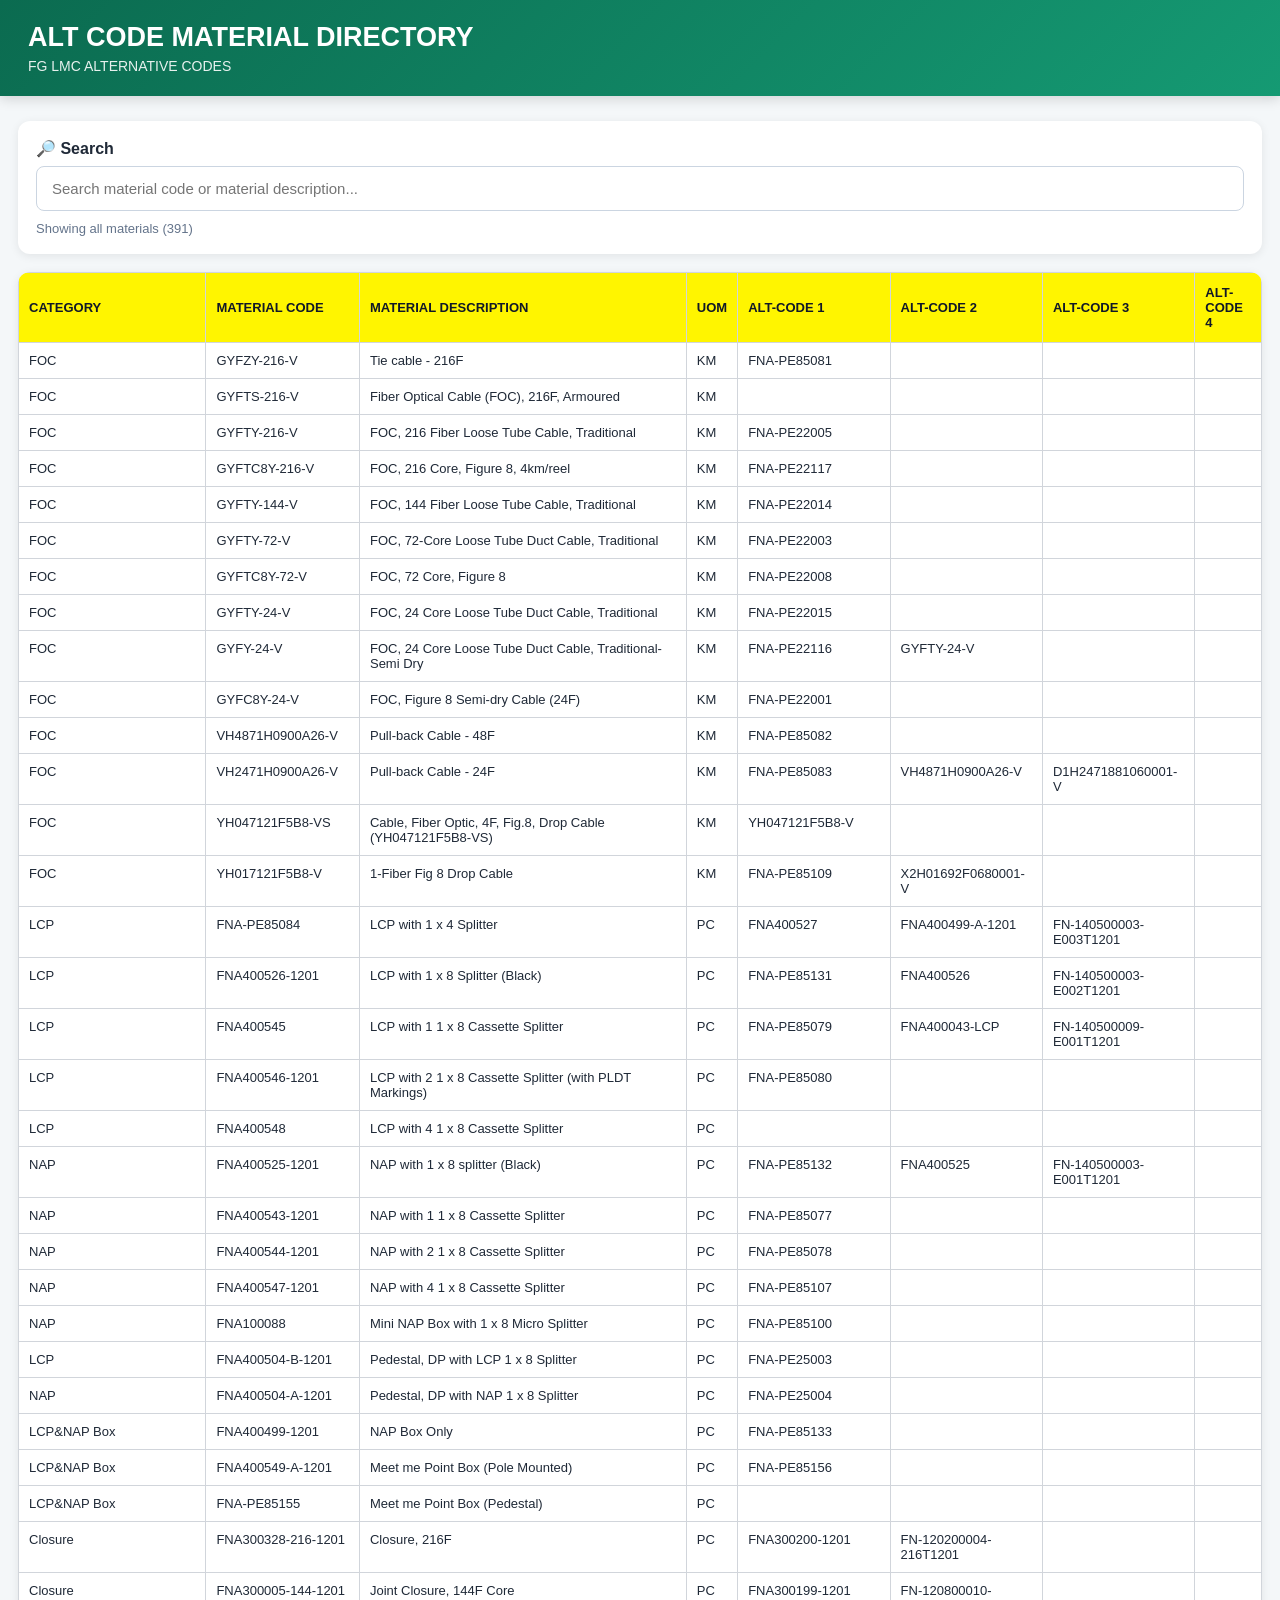
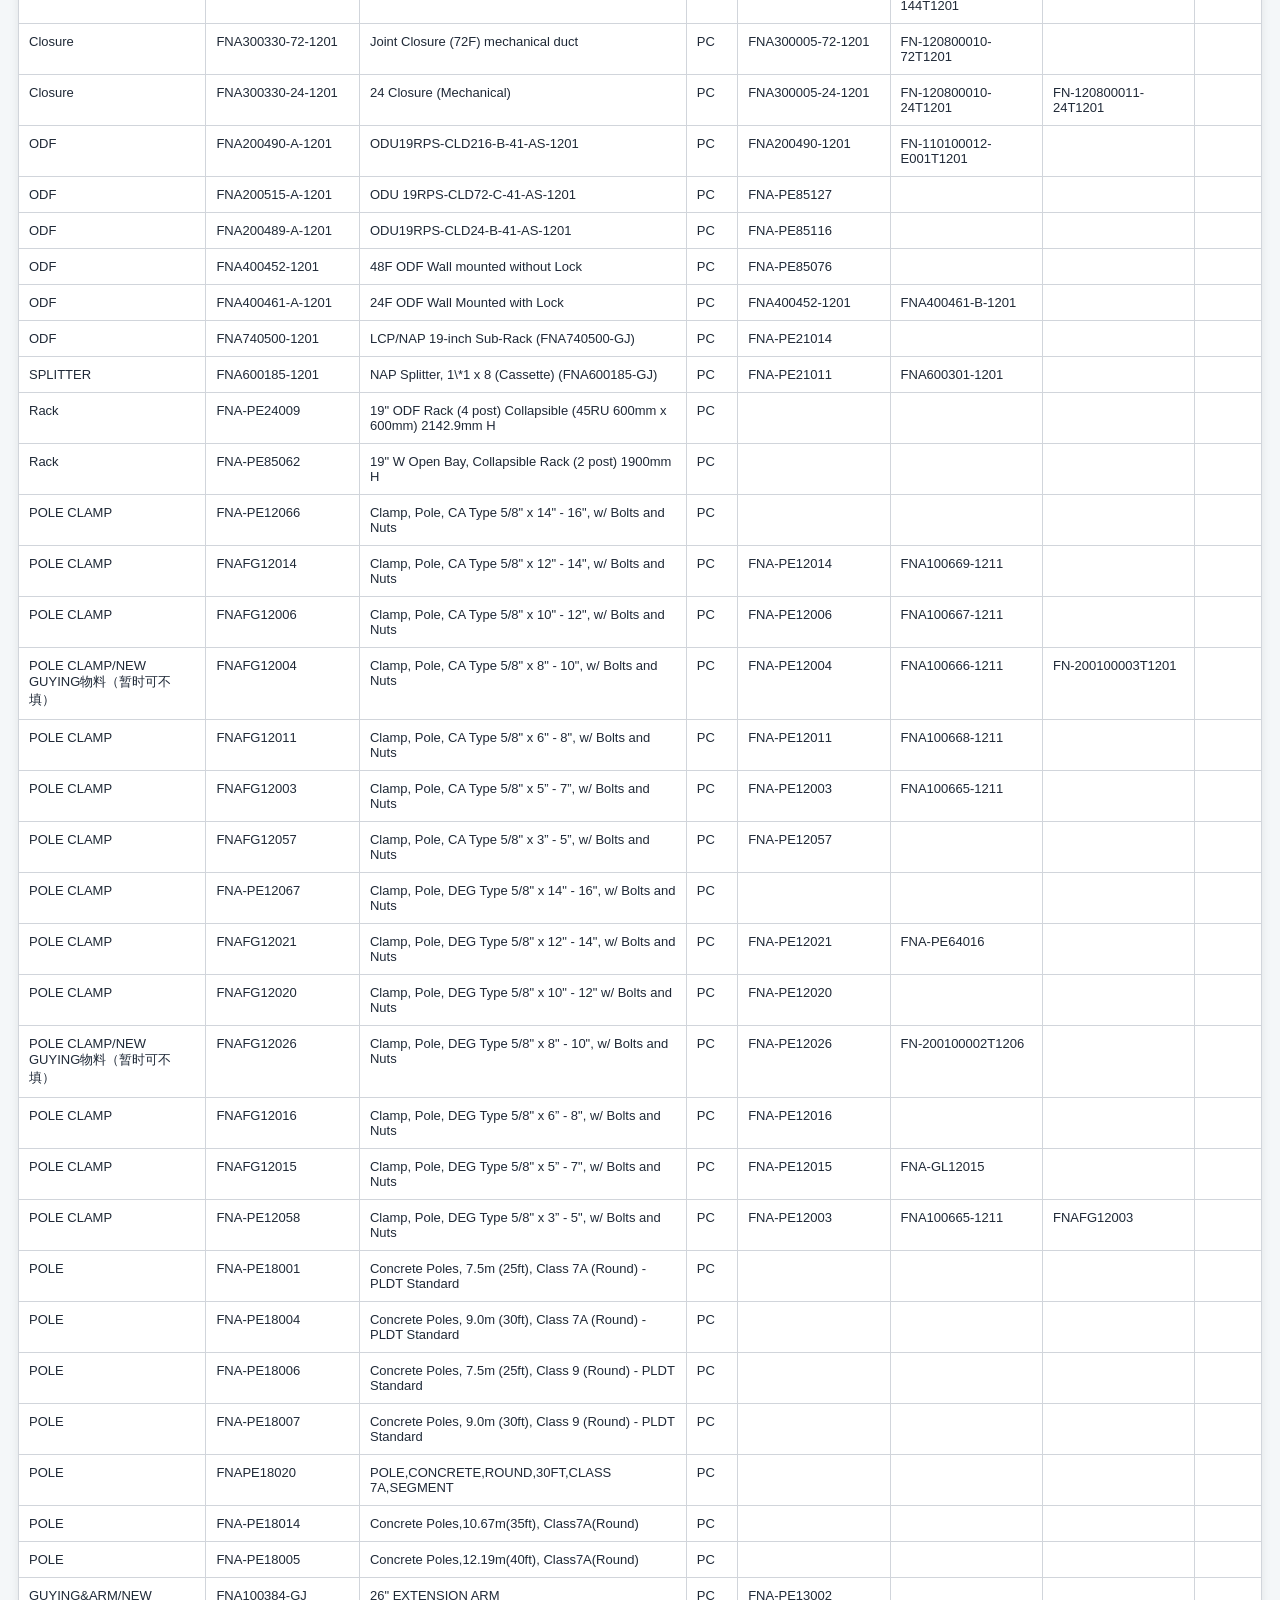
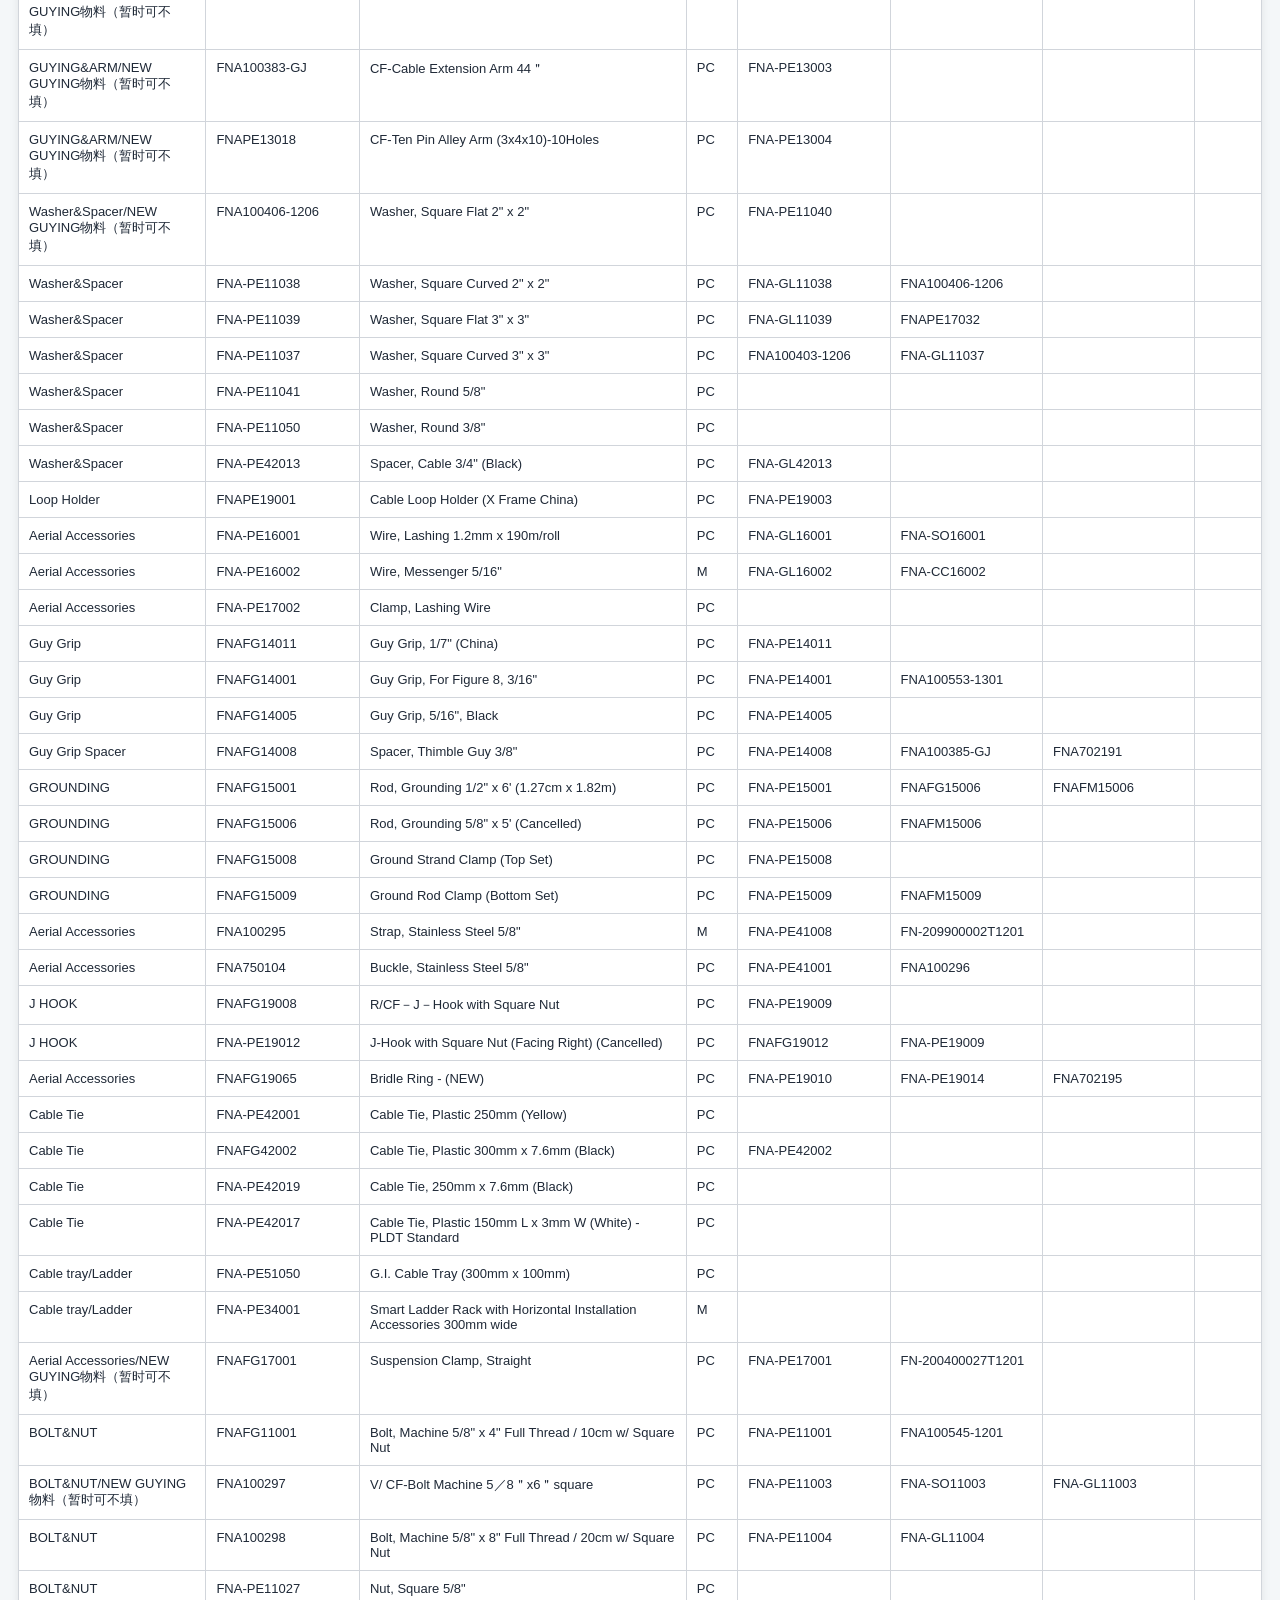
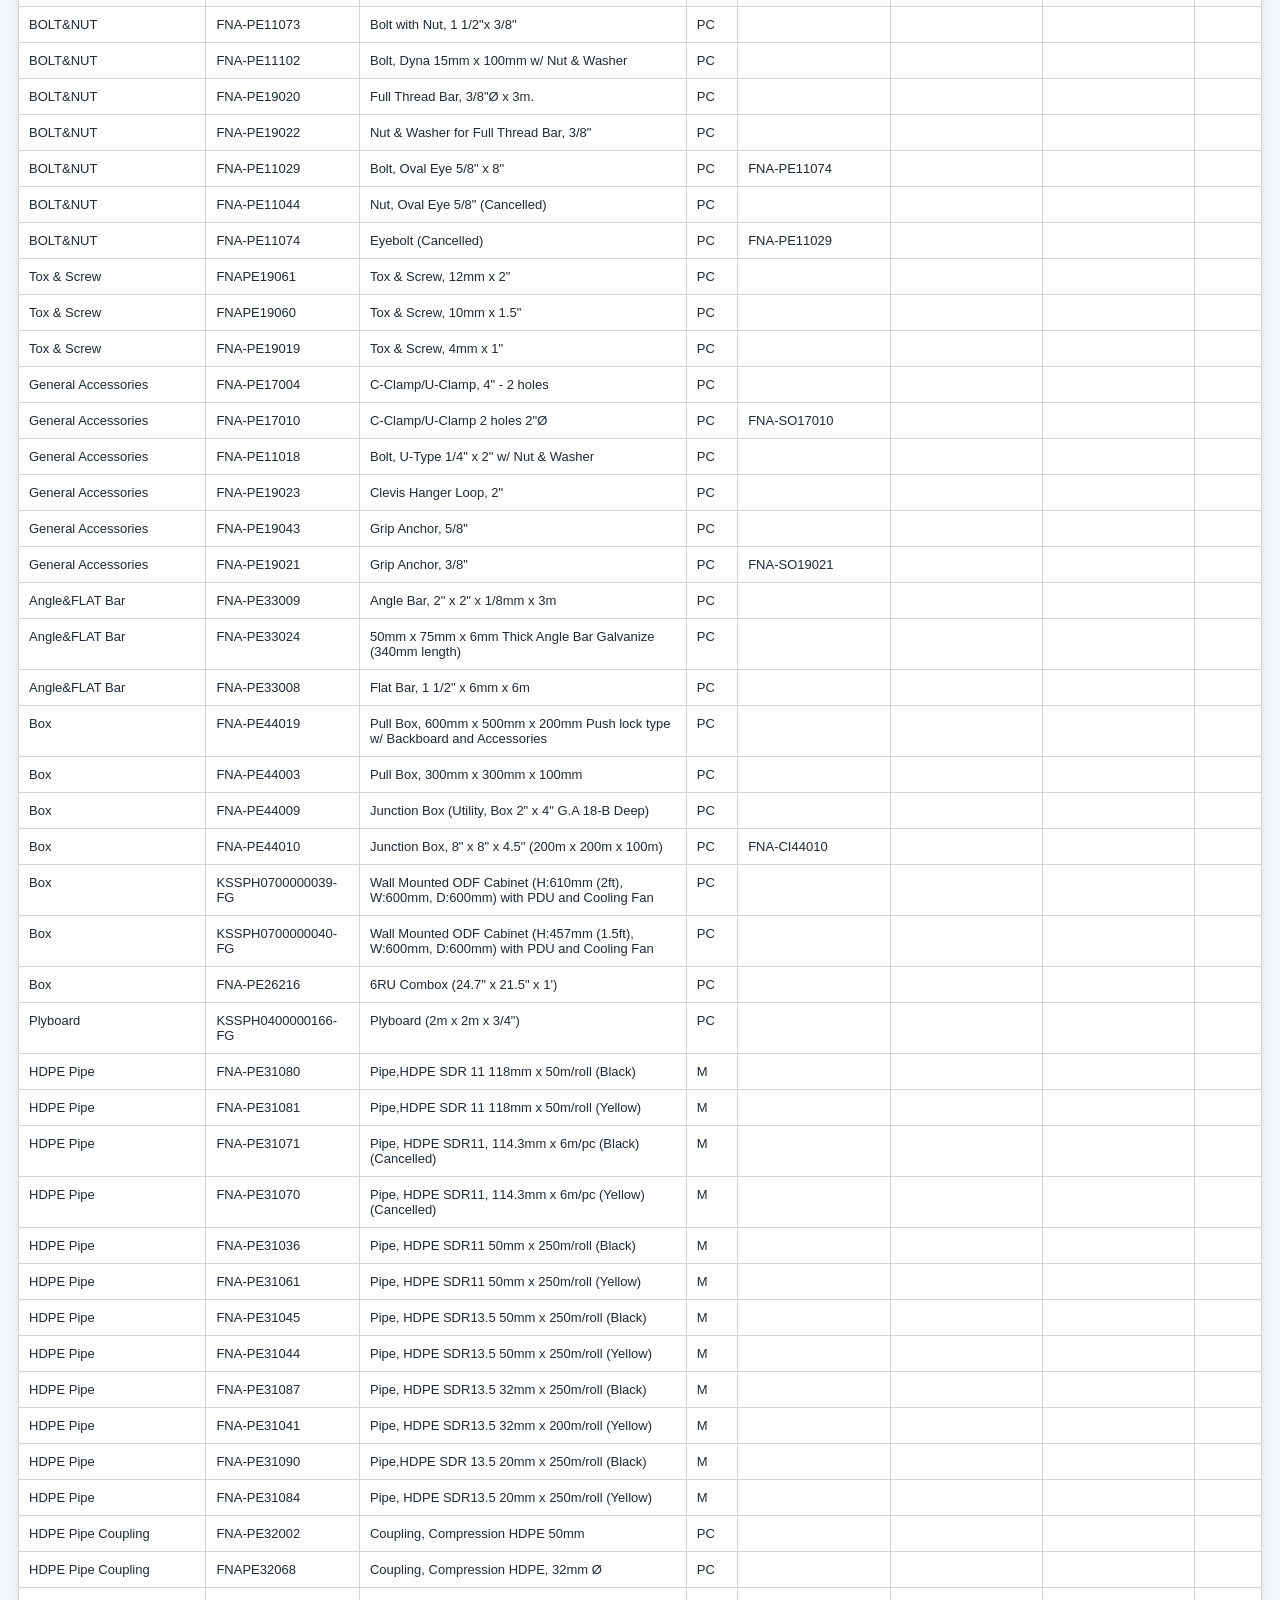
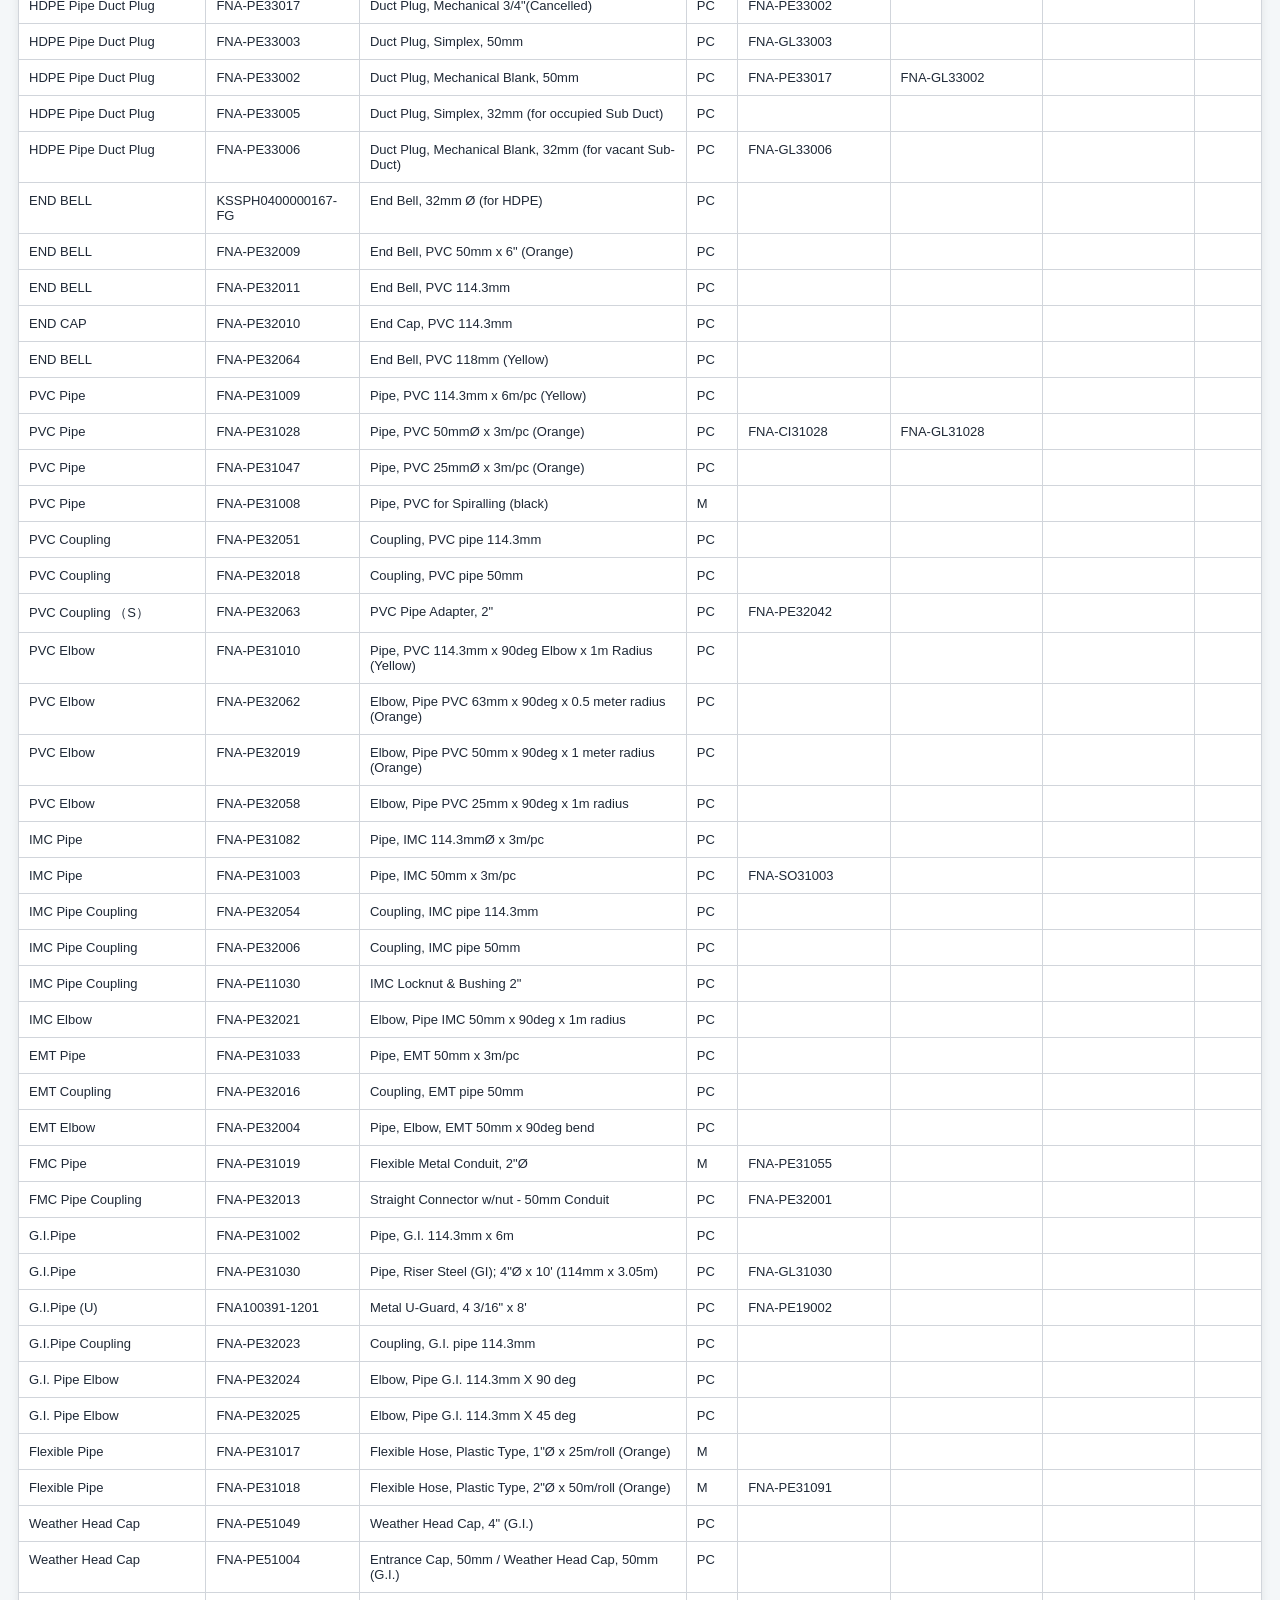
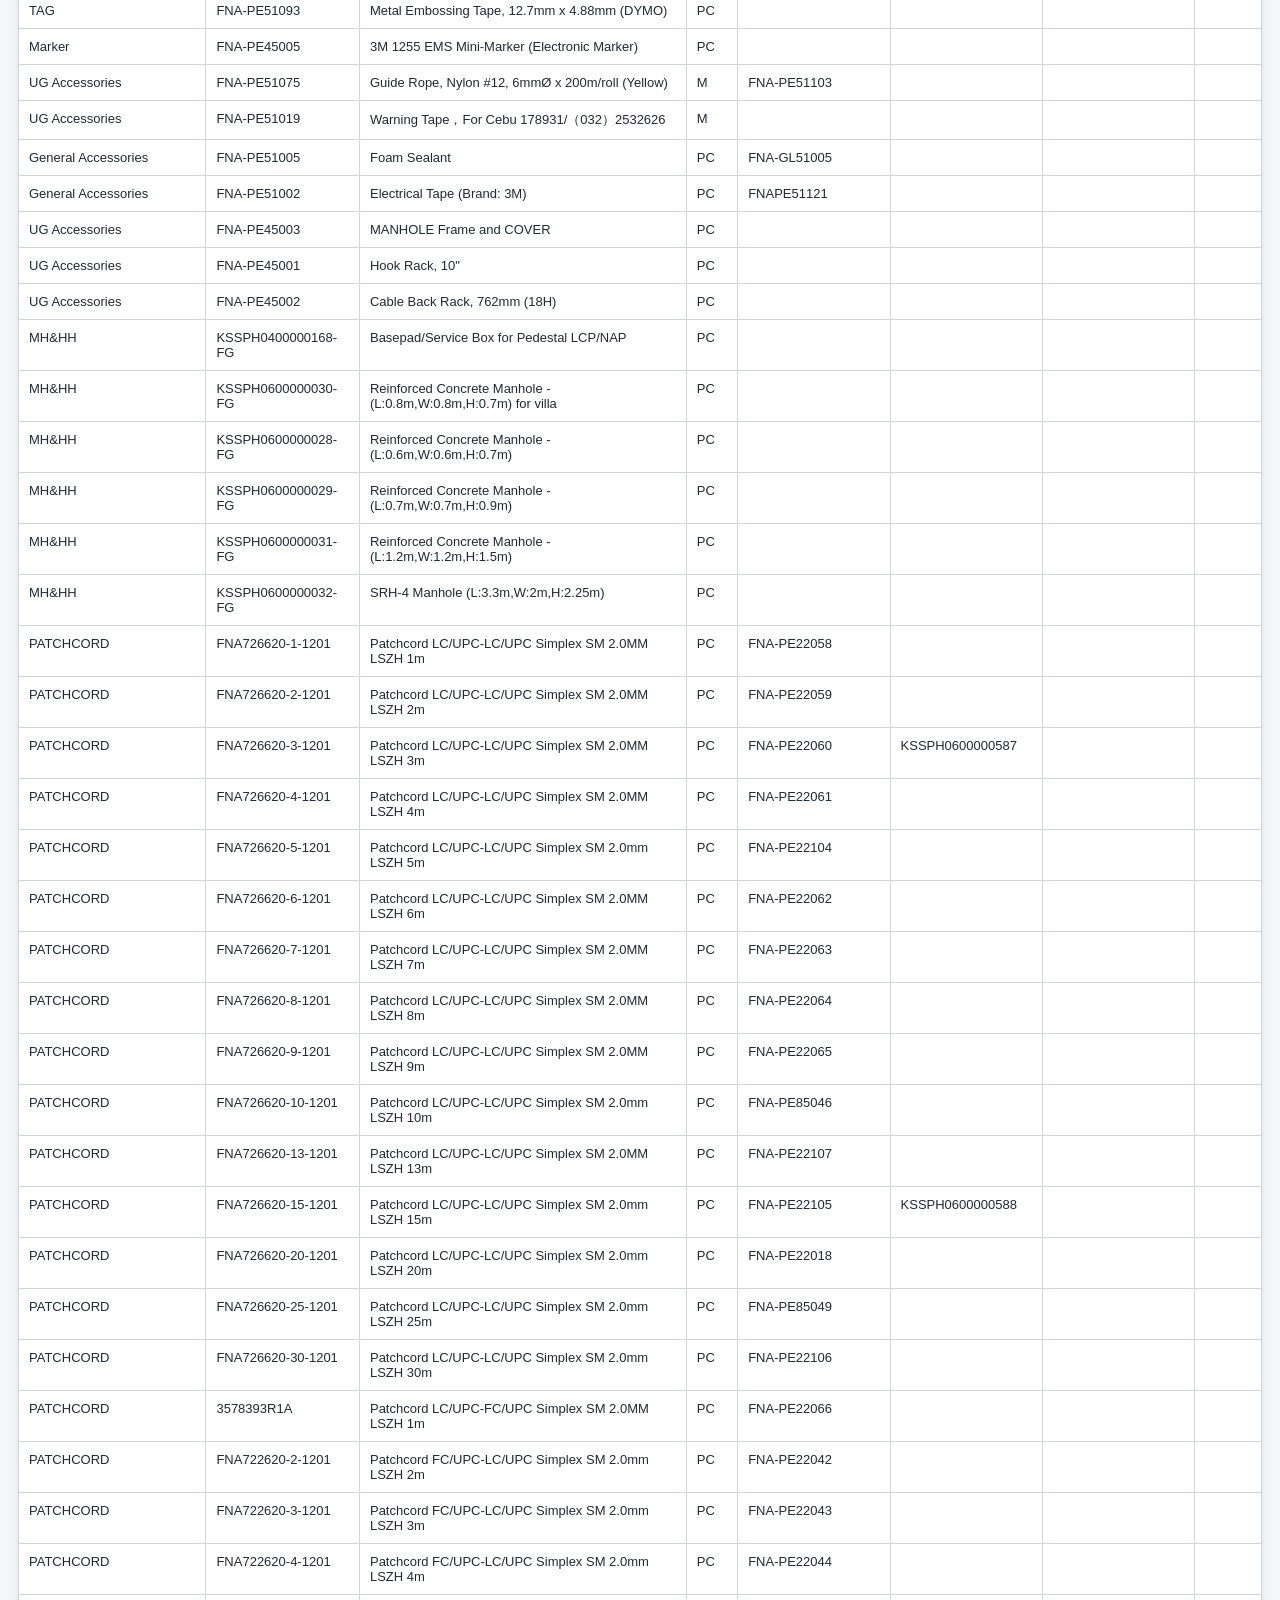
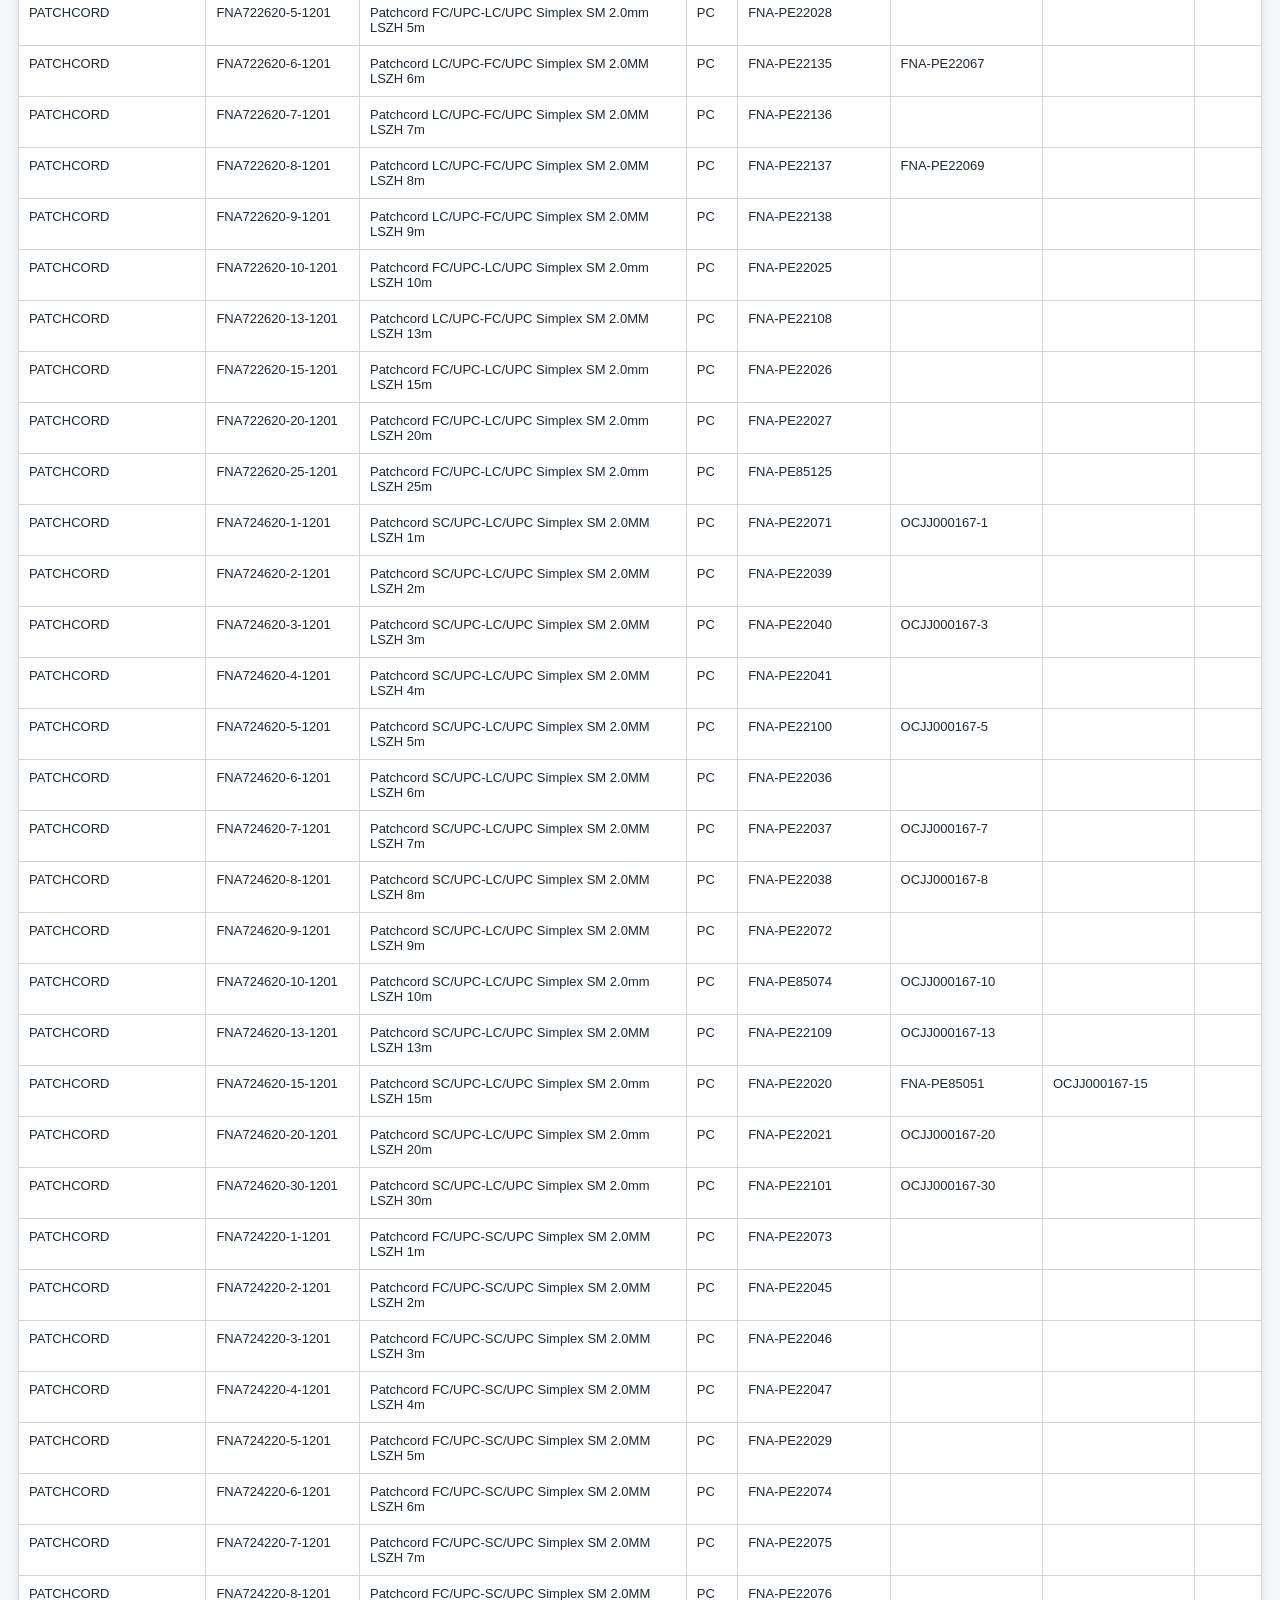
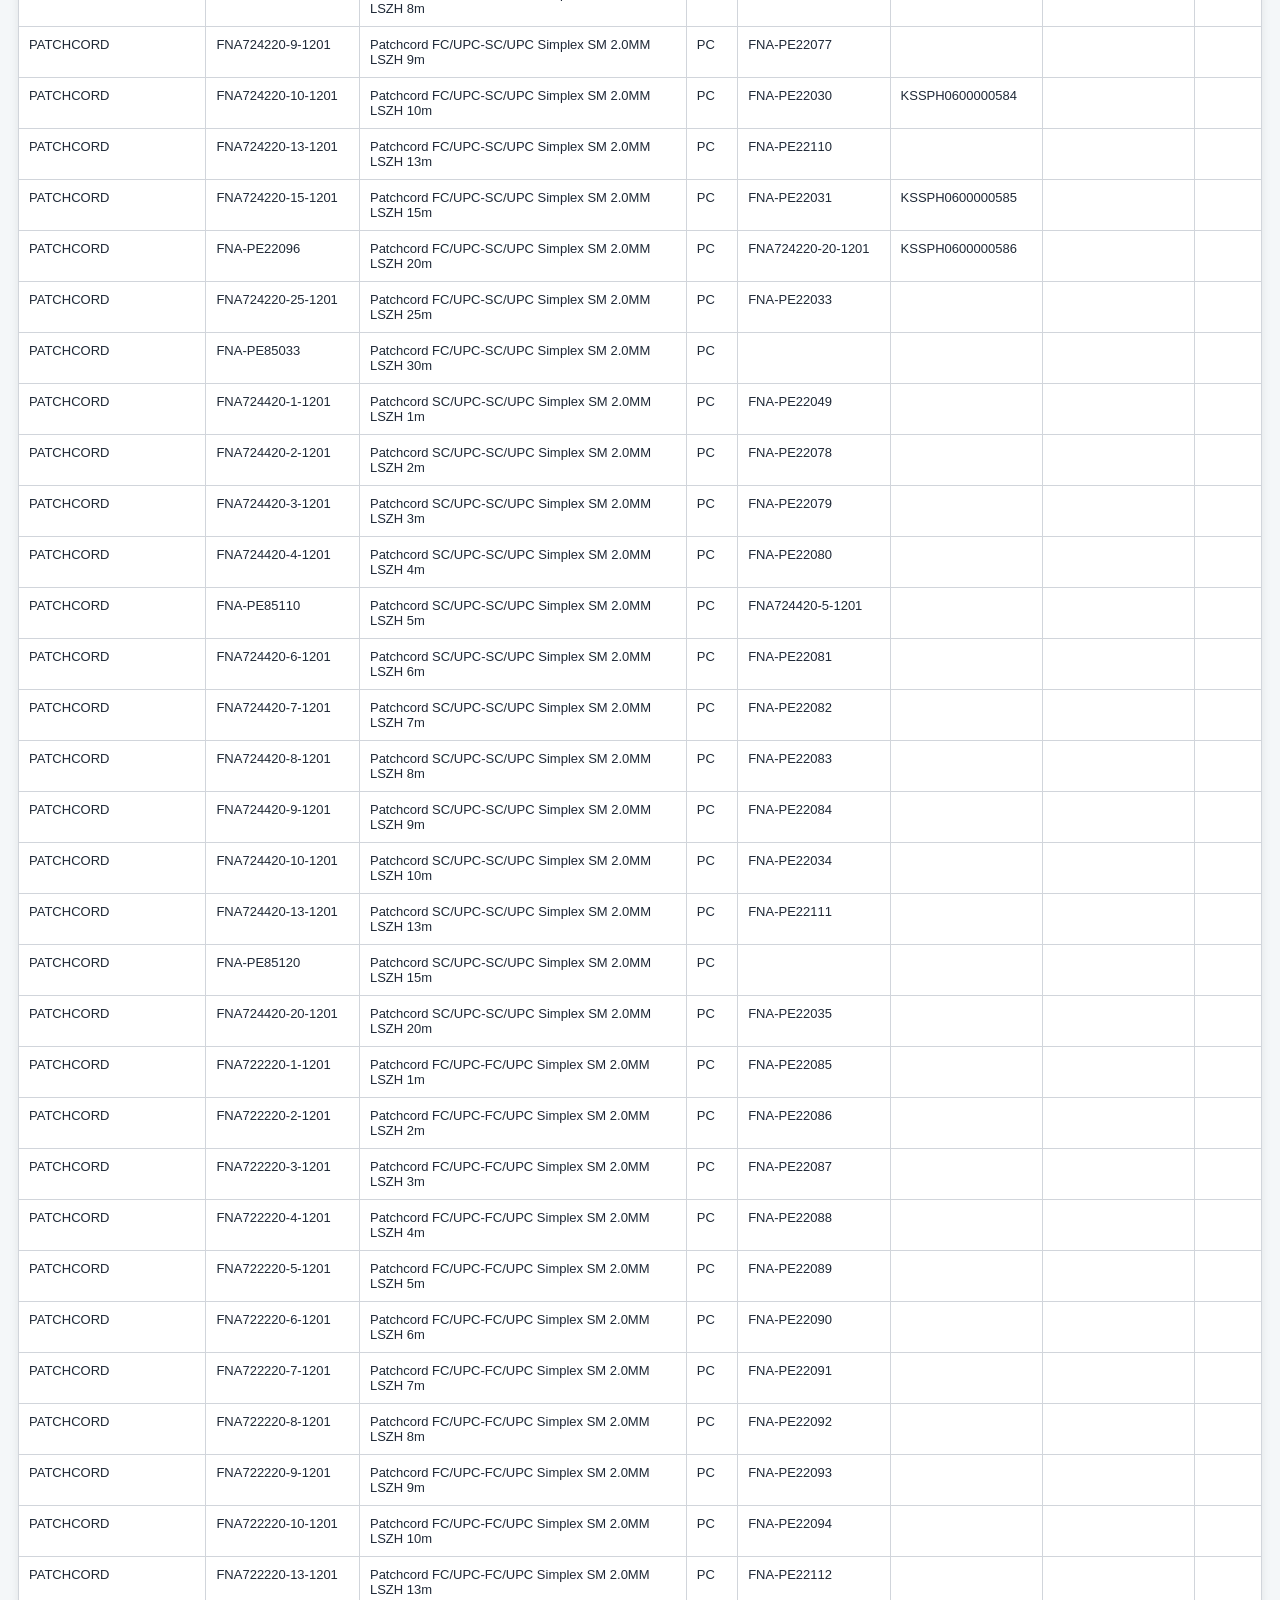
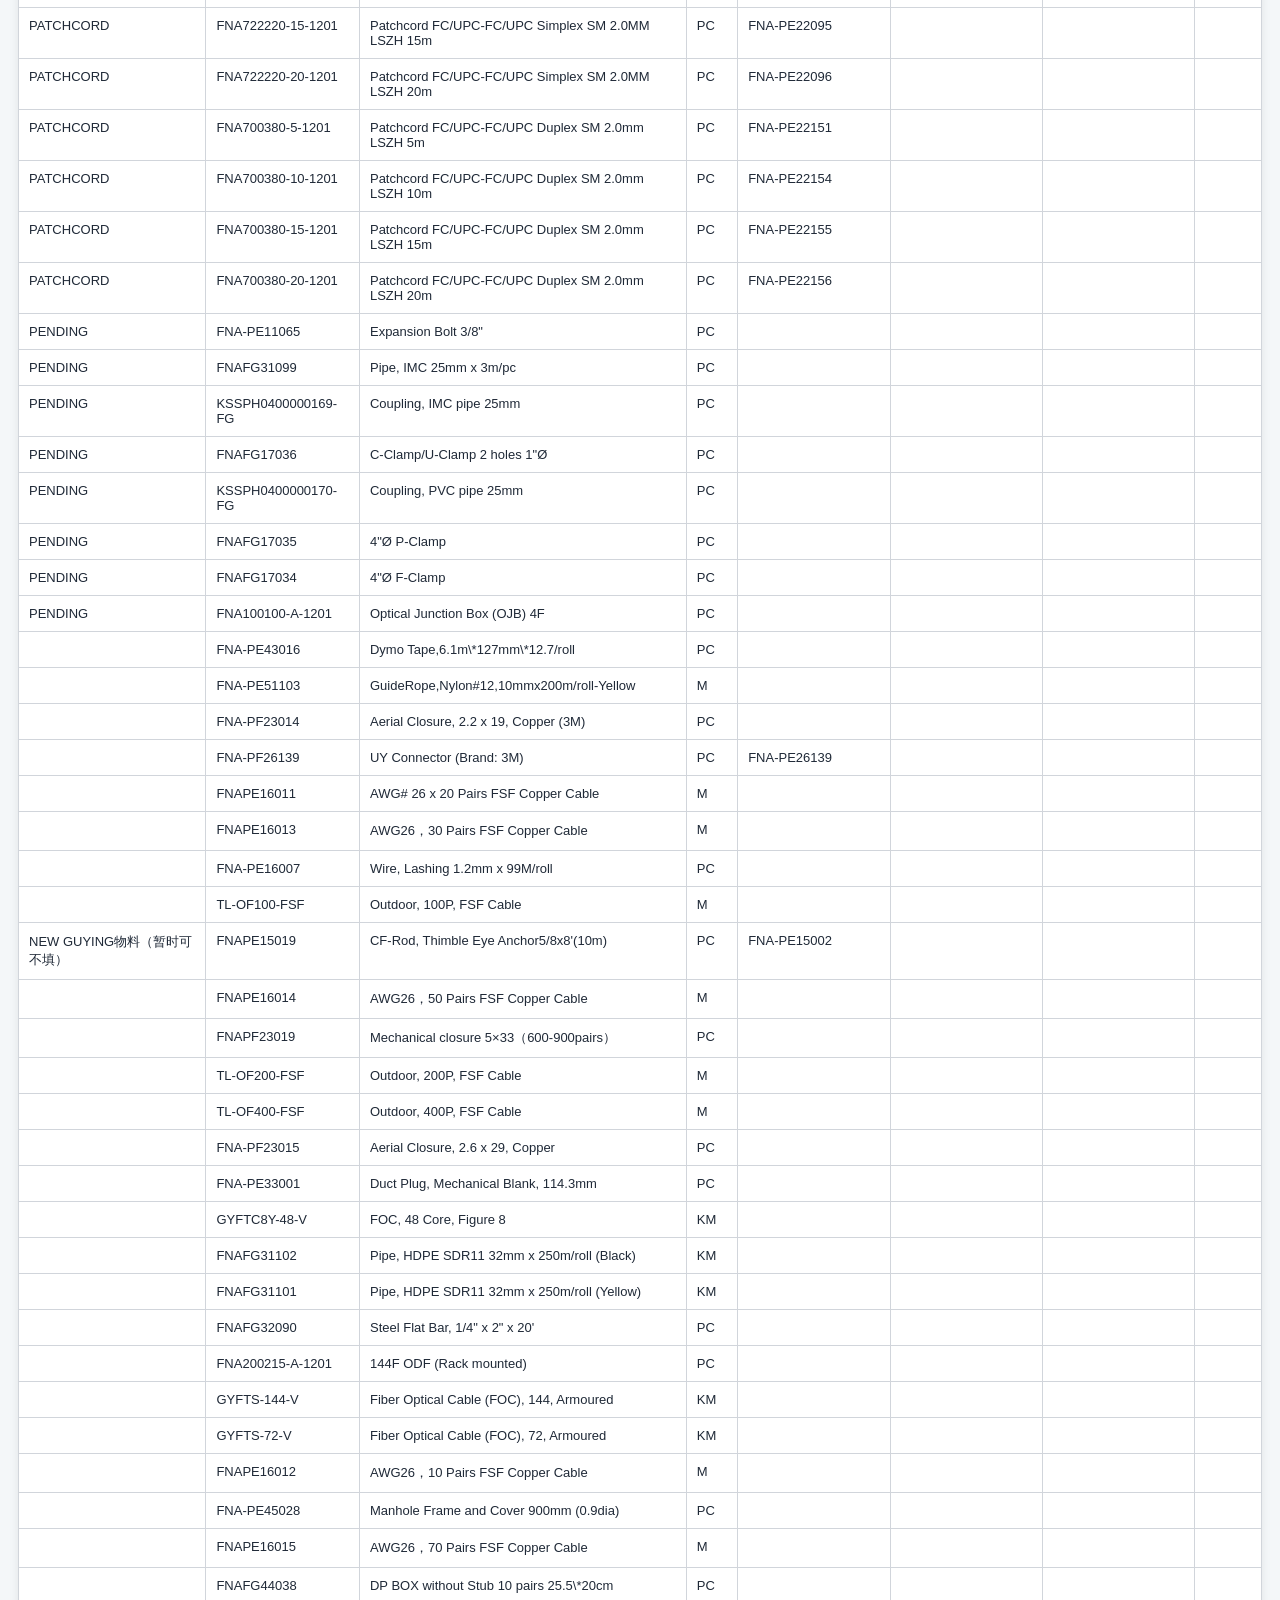
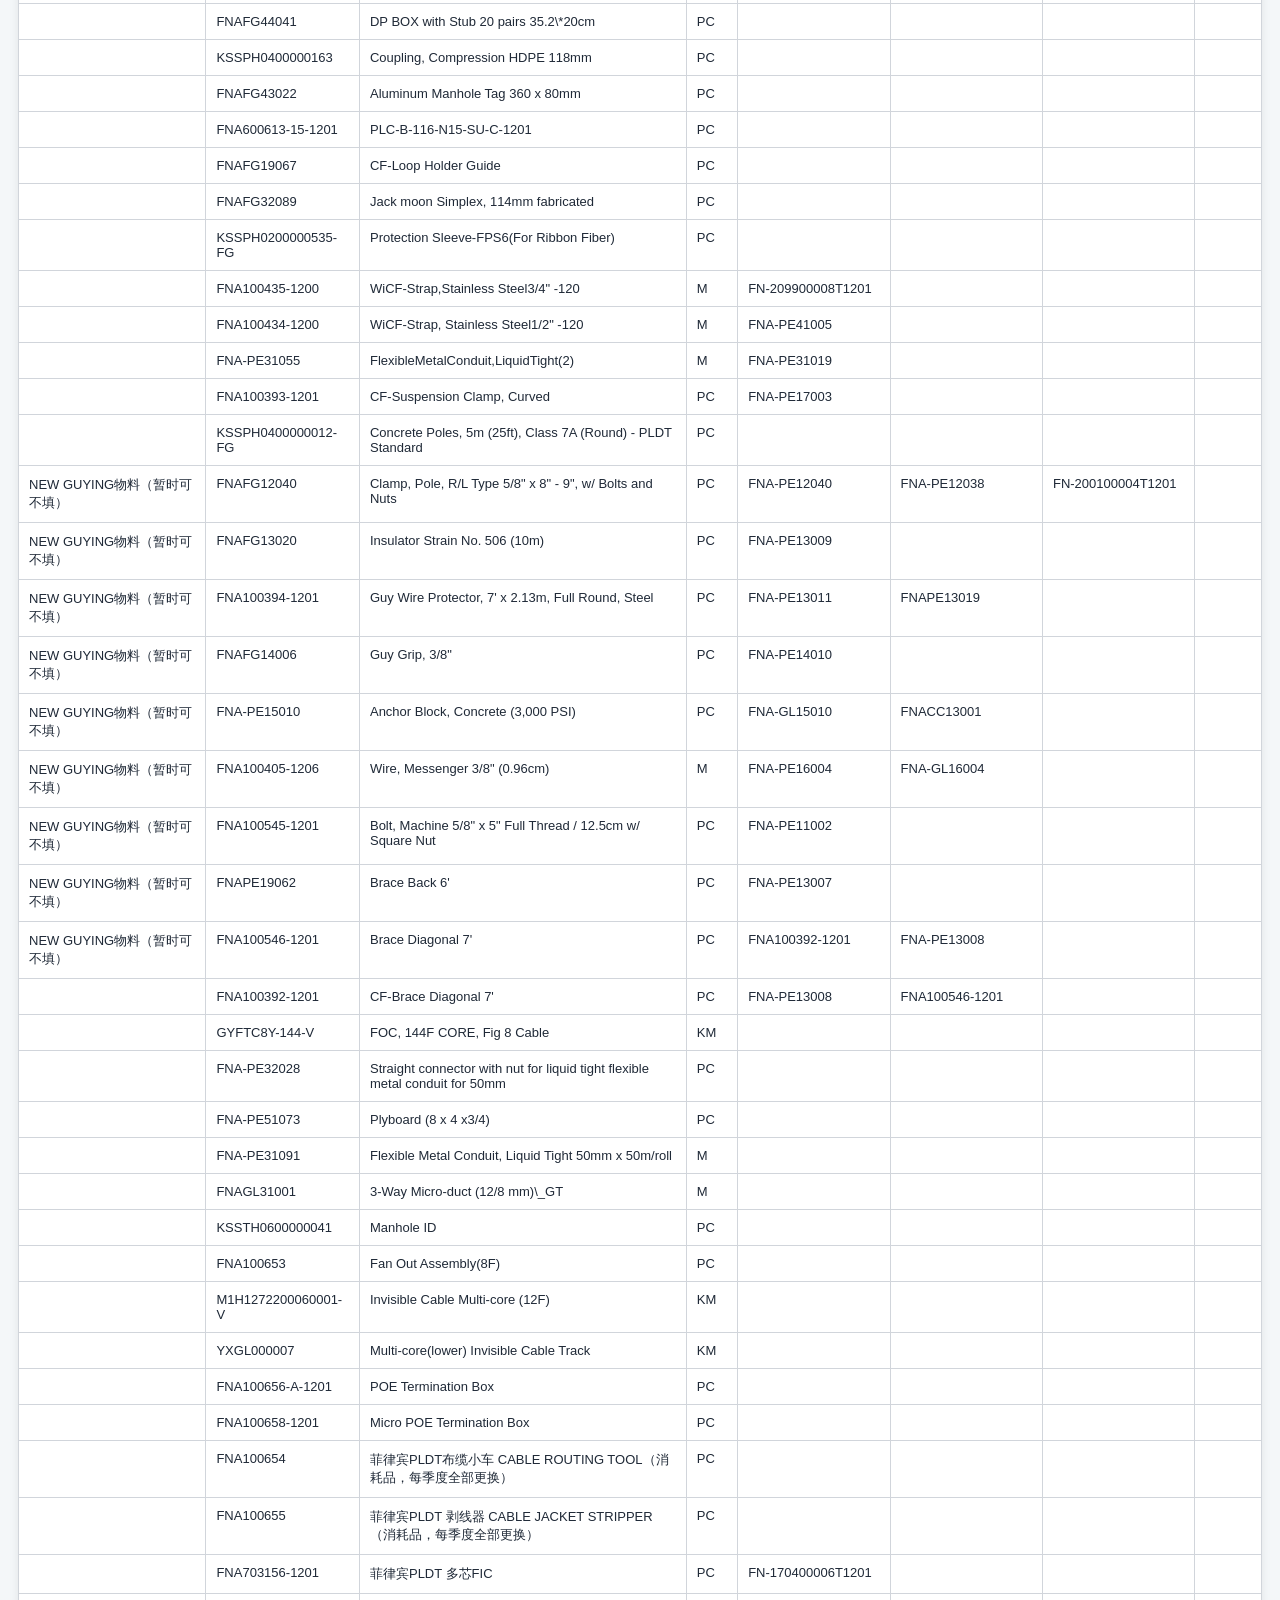
==== commit e39f5ad2: "altcode.html" ====
--- a/altcode.html
+++ b/altcode.html
@@ -27,11 +27,11 @@
 <body>
 <header class="header">
 <h1>ALT CODE MATERIAL DIRECTORY</h1>
-<p>Search by Material Code or Material Description</p>
+<p>FG LMC ALTERNATIVE CODES</p>
 </header>
 <main class="container">
 <section class="search-box">
-<label class="search-label" for="searchInput">🔎 Search Material Code / Material Description</label>
+<label class="search-label" for="searchInput">🔎 Search</label>
 <input type="text" id="searchInput" placeholder="Search material code or material description..." autocomplete="off">
 <div class="result-info" id="resultInfo">Showing all materials</div>
 </section>
@@ -464,4 +464,4 @@
 window.addEventListener("DOMContentLoaded",searchMaterials);
 </script>
 </body>
-</html>+</html>
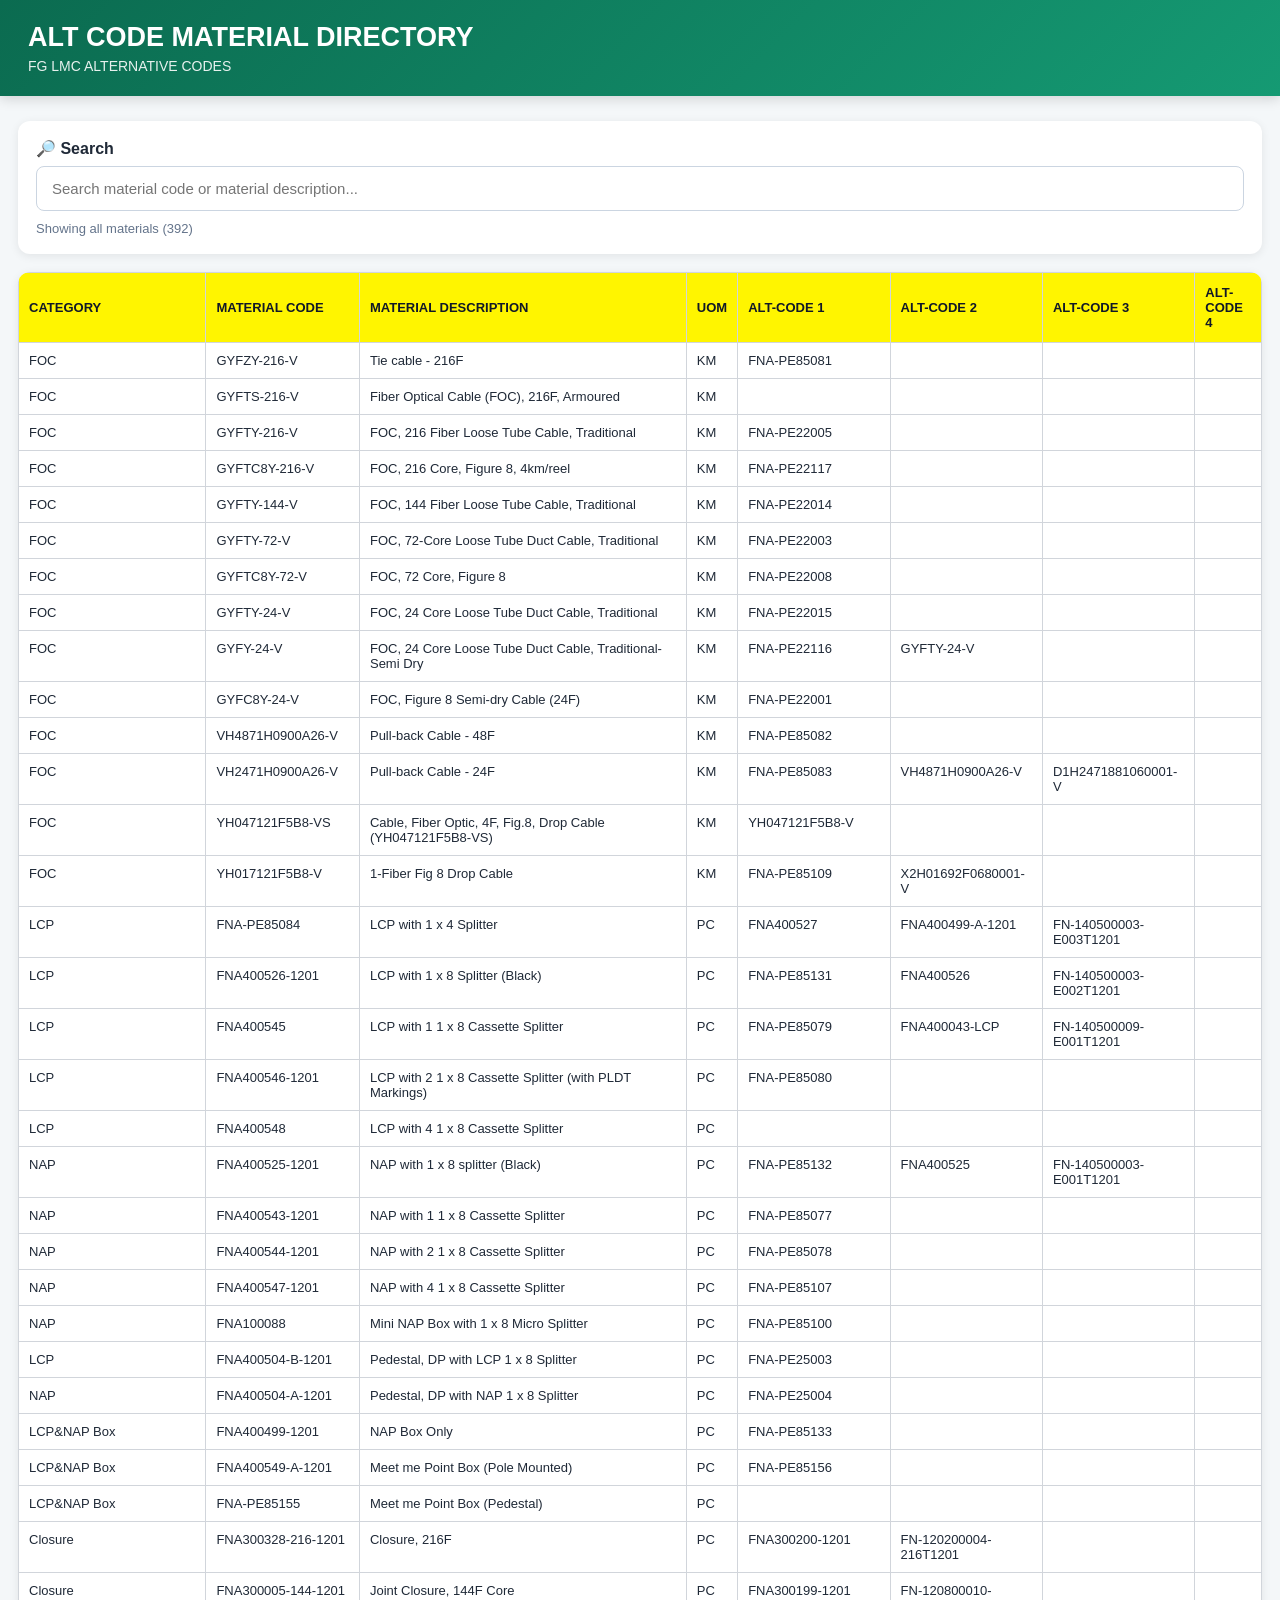
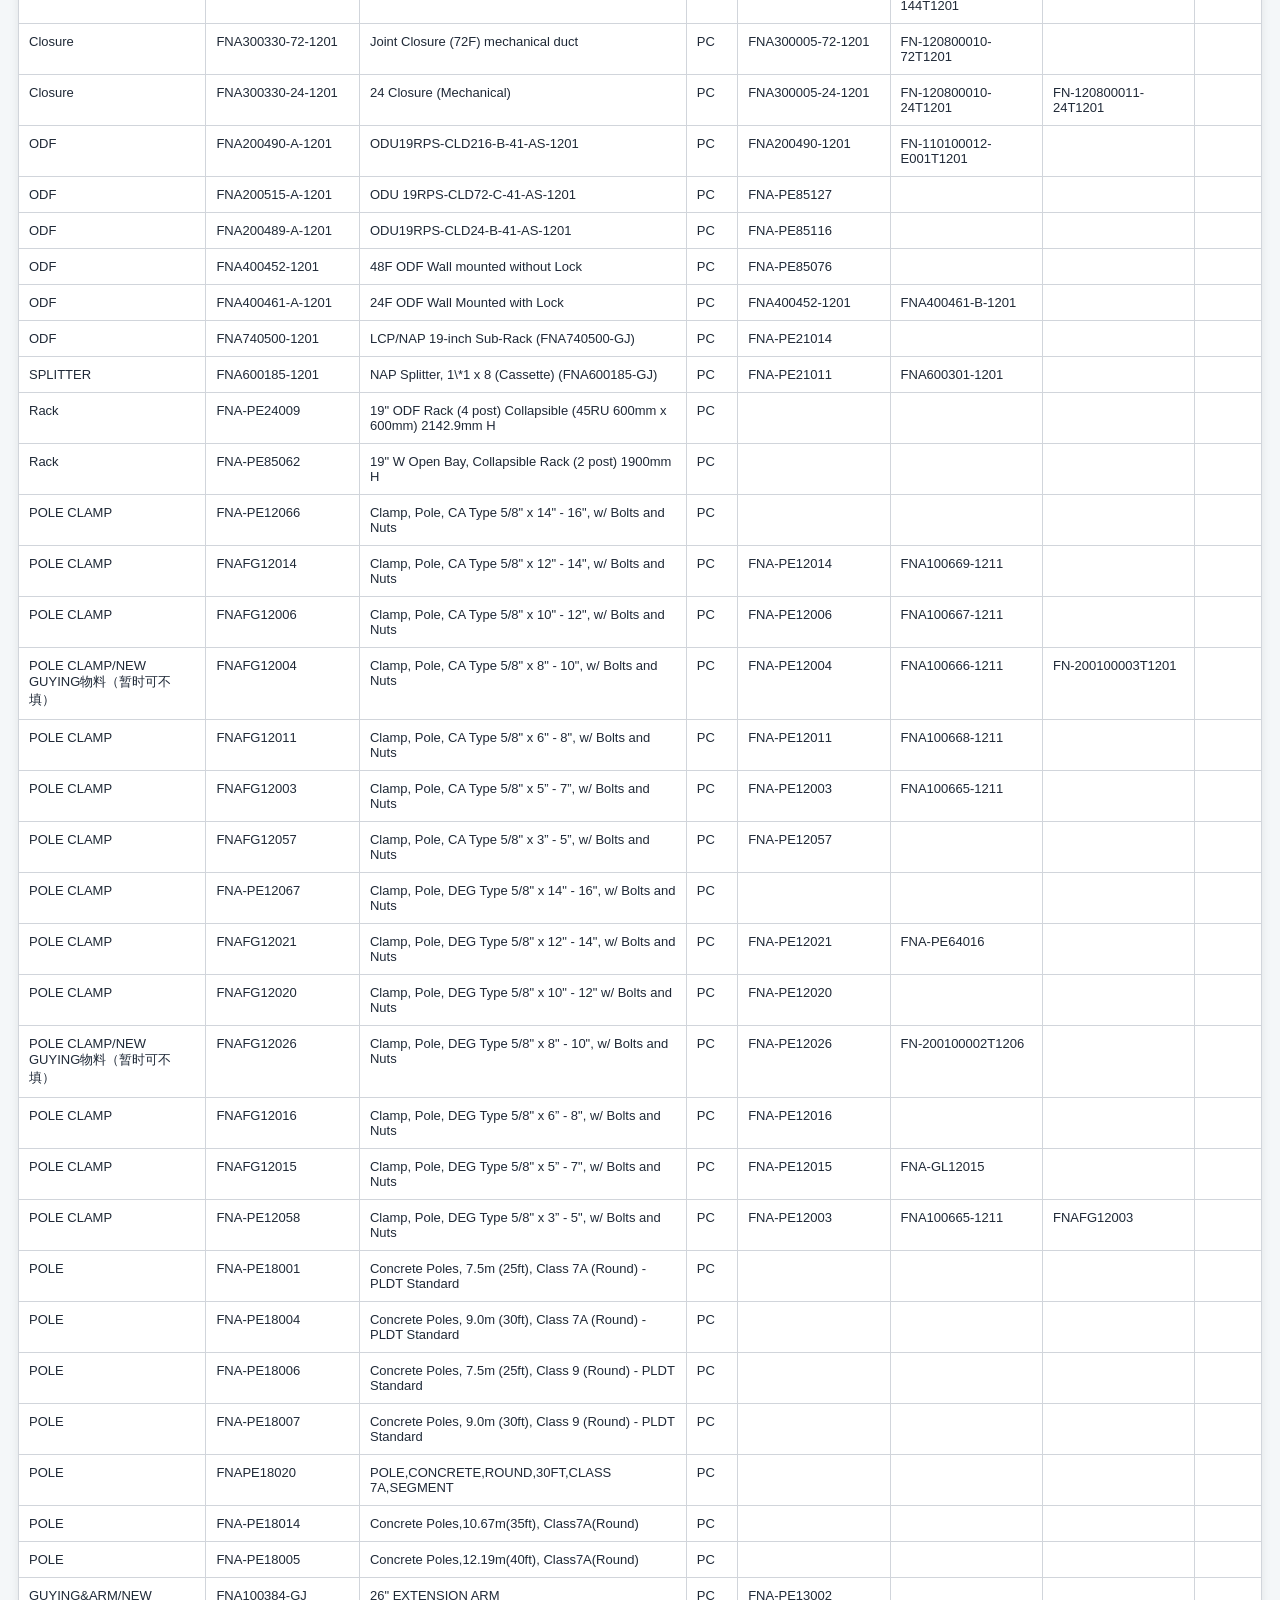
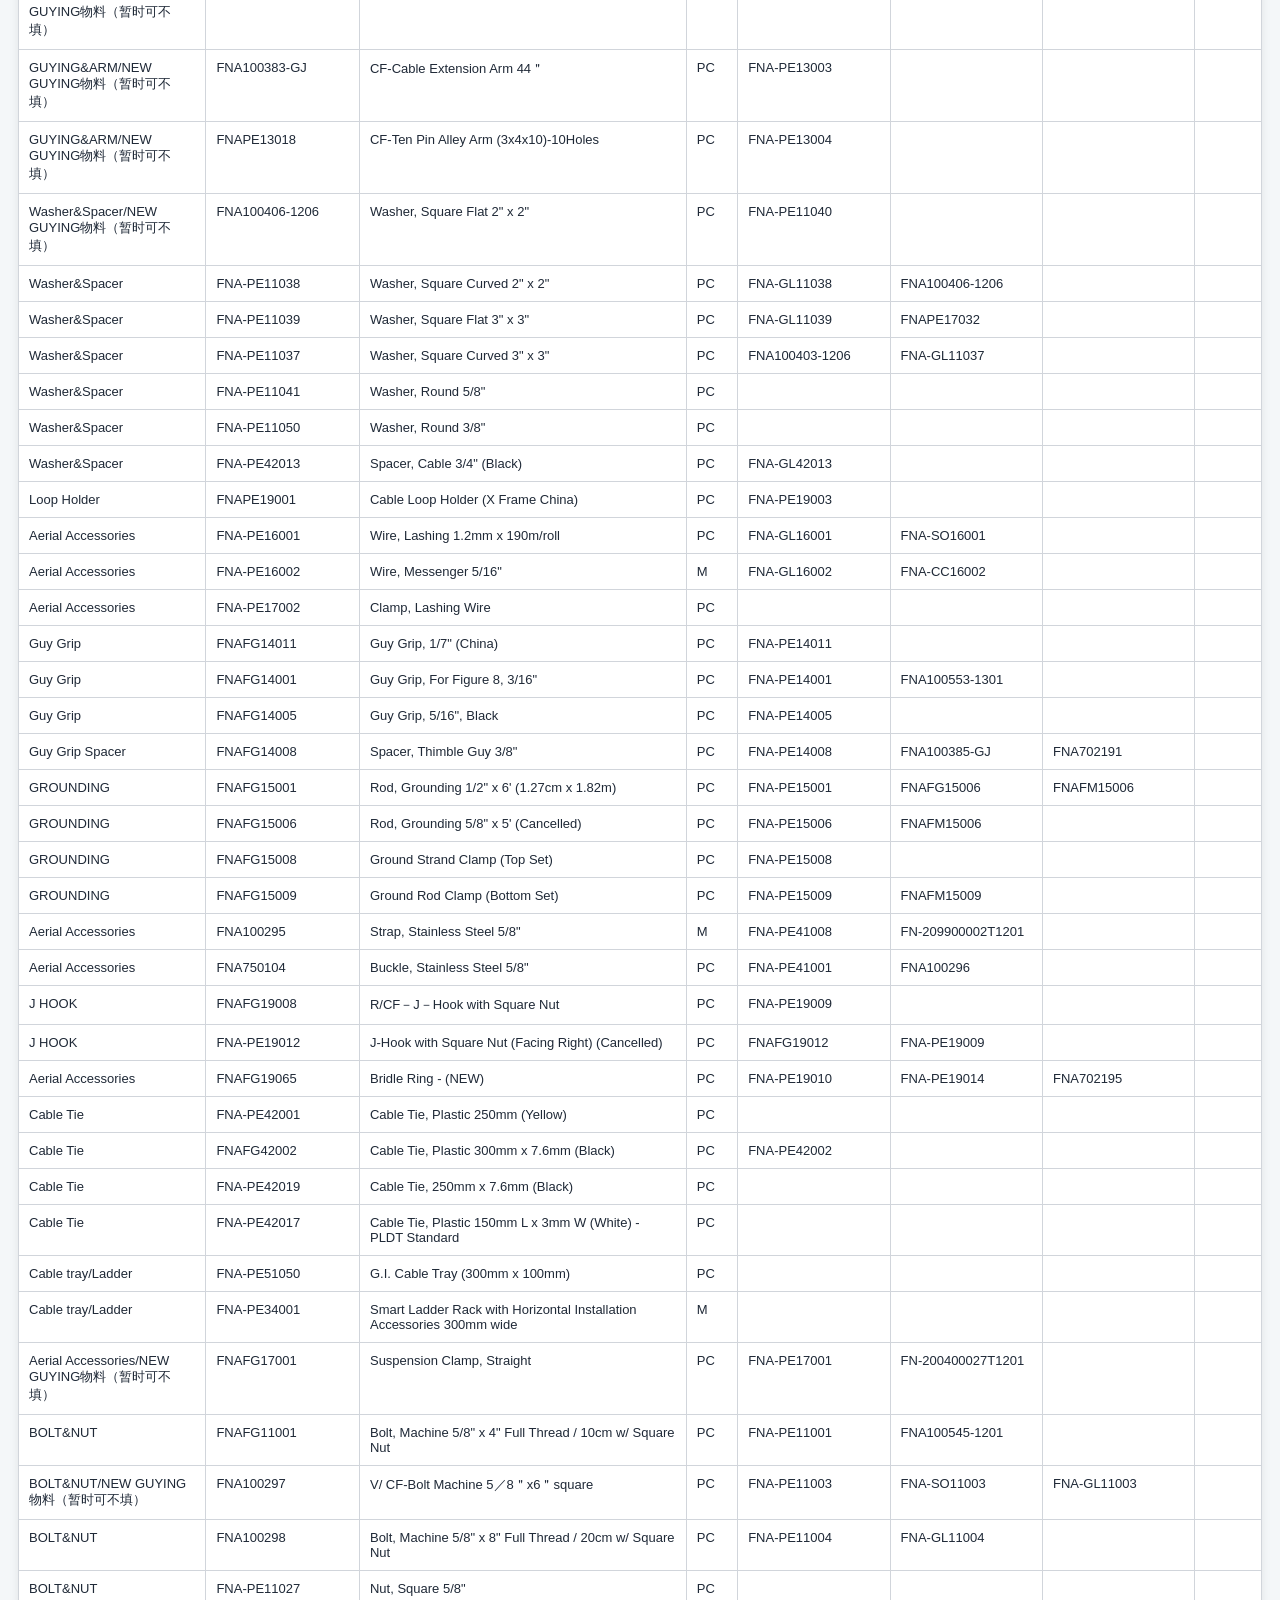
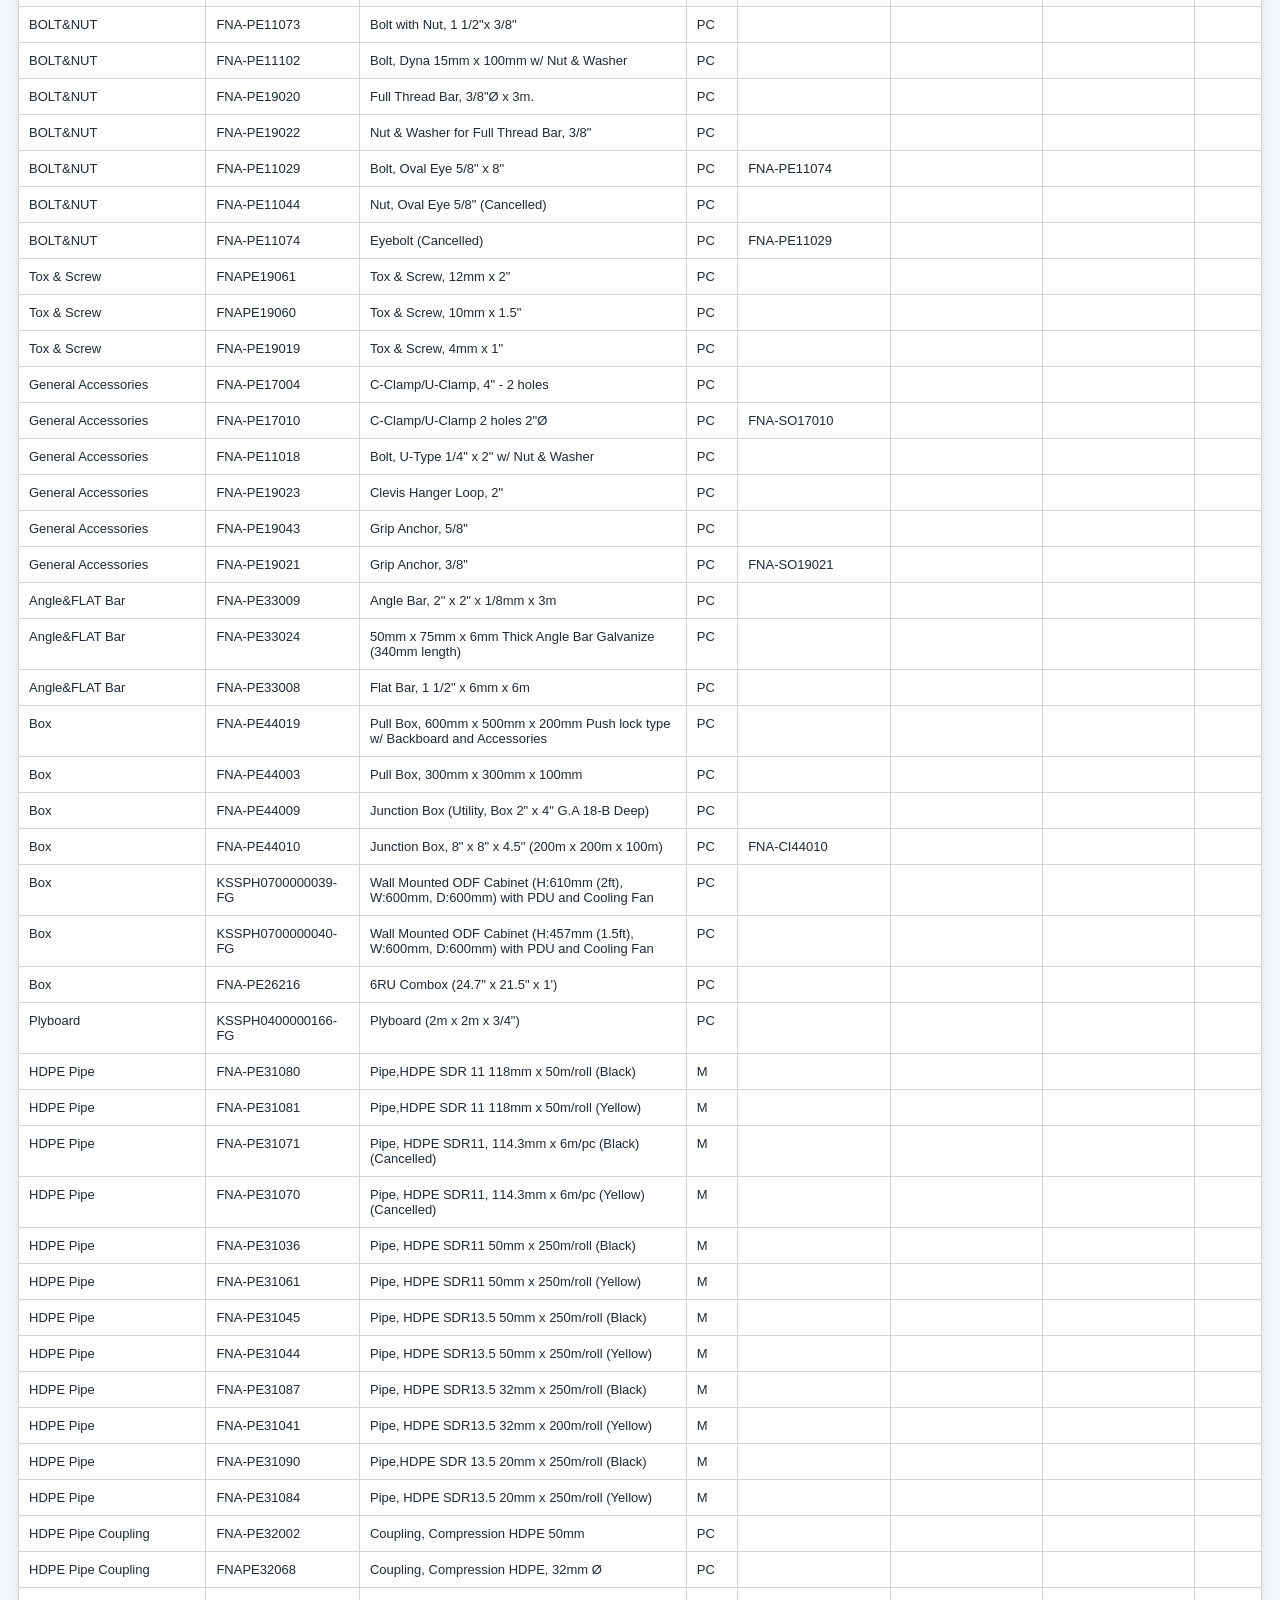
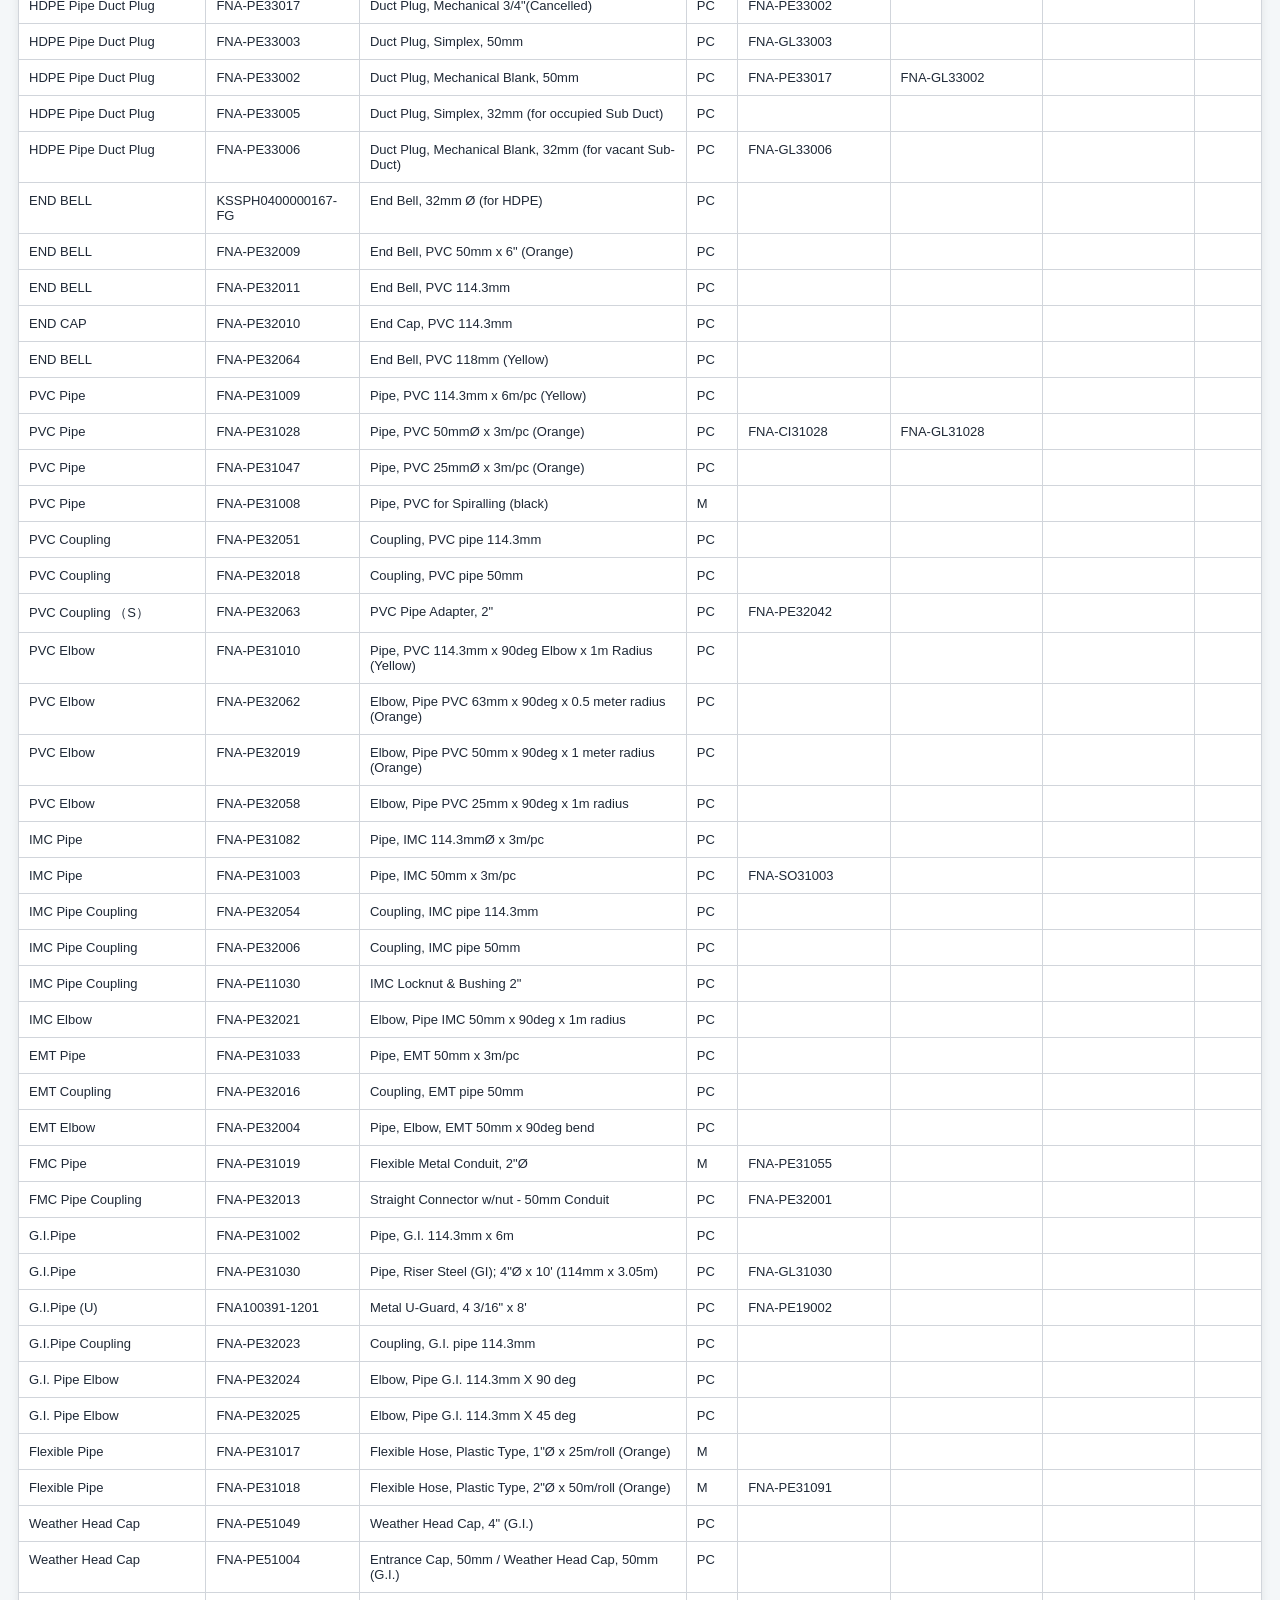
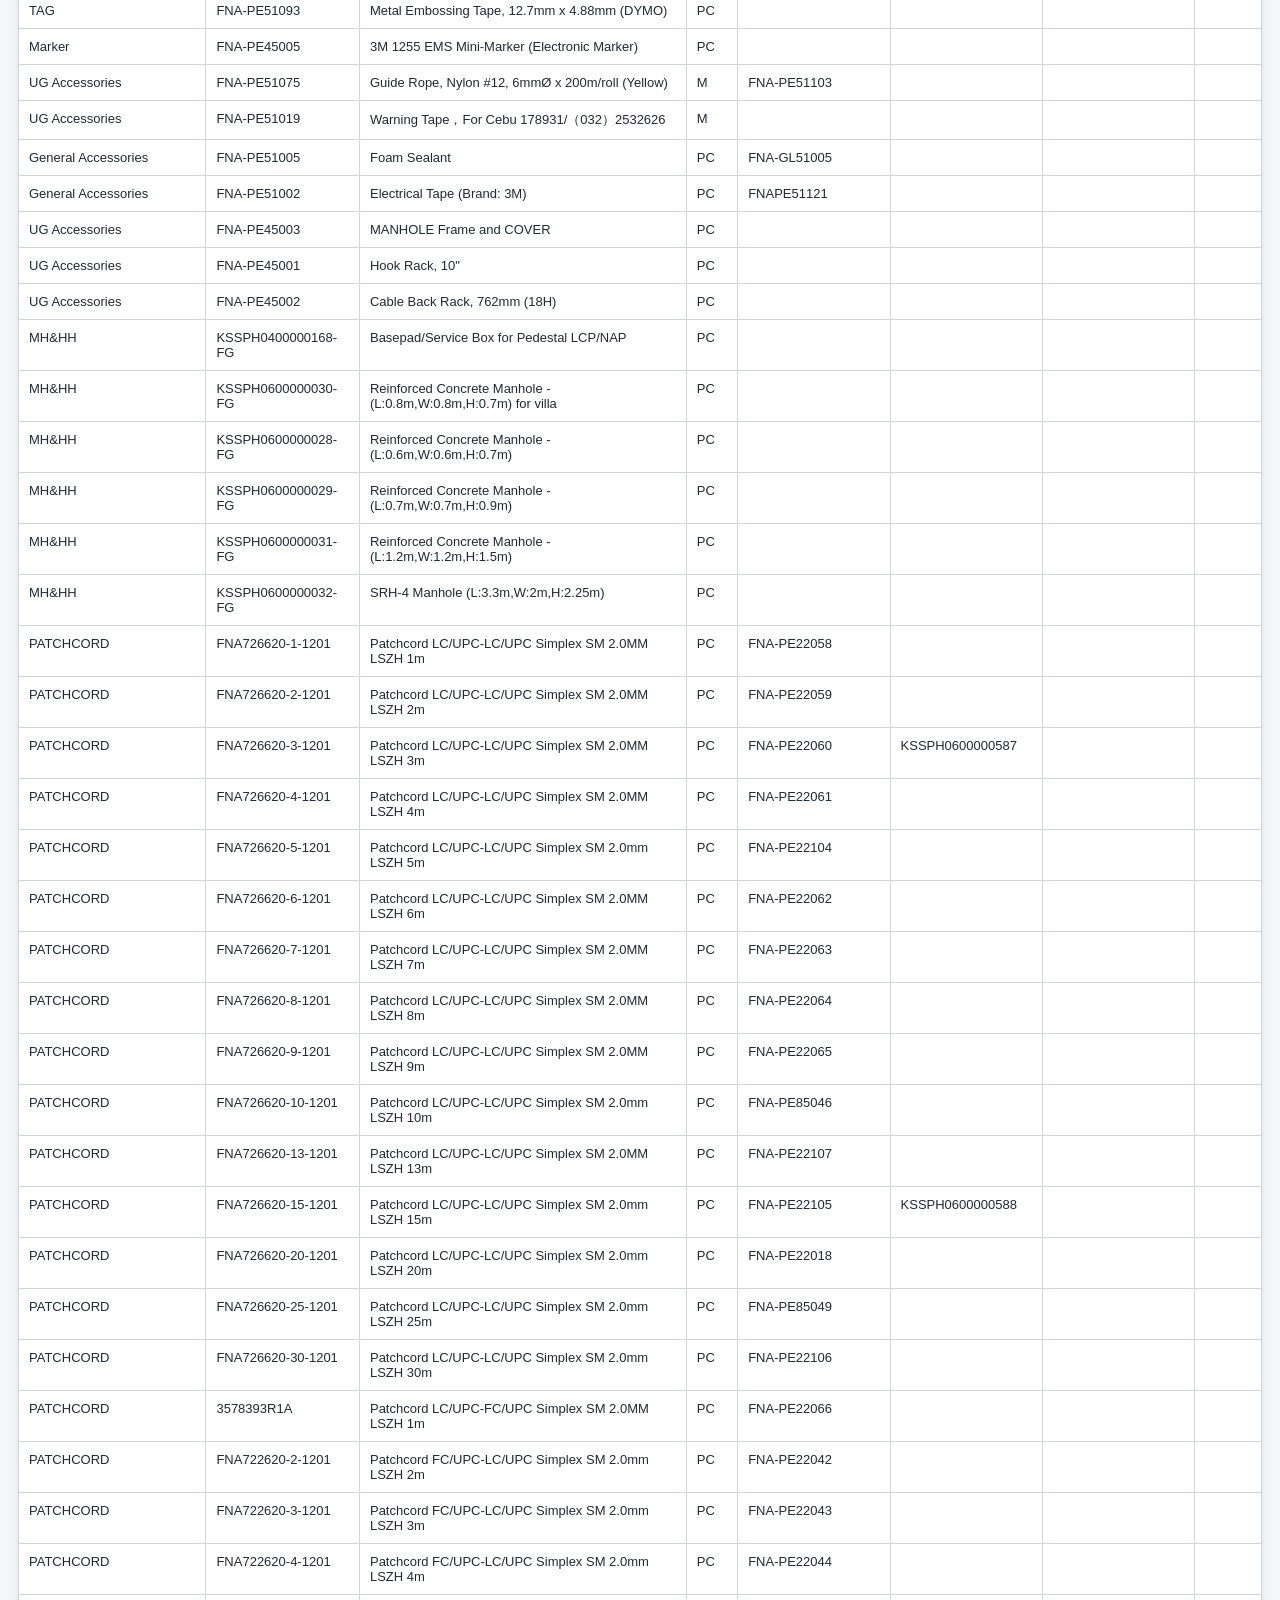
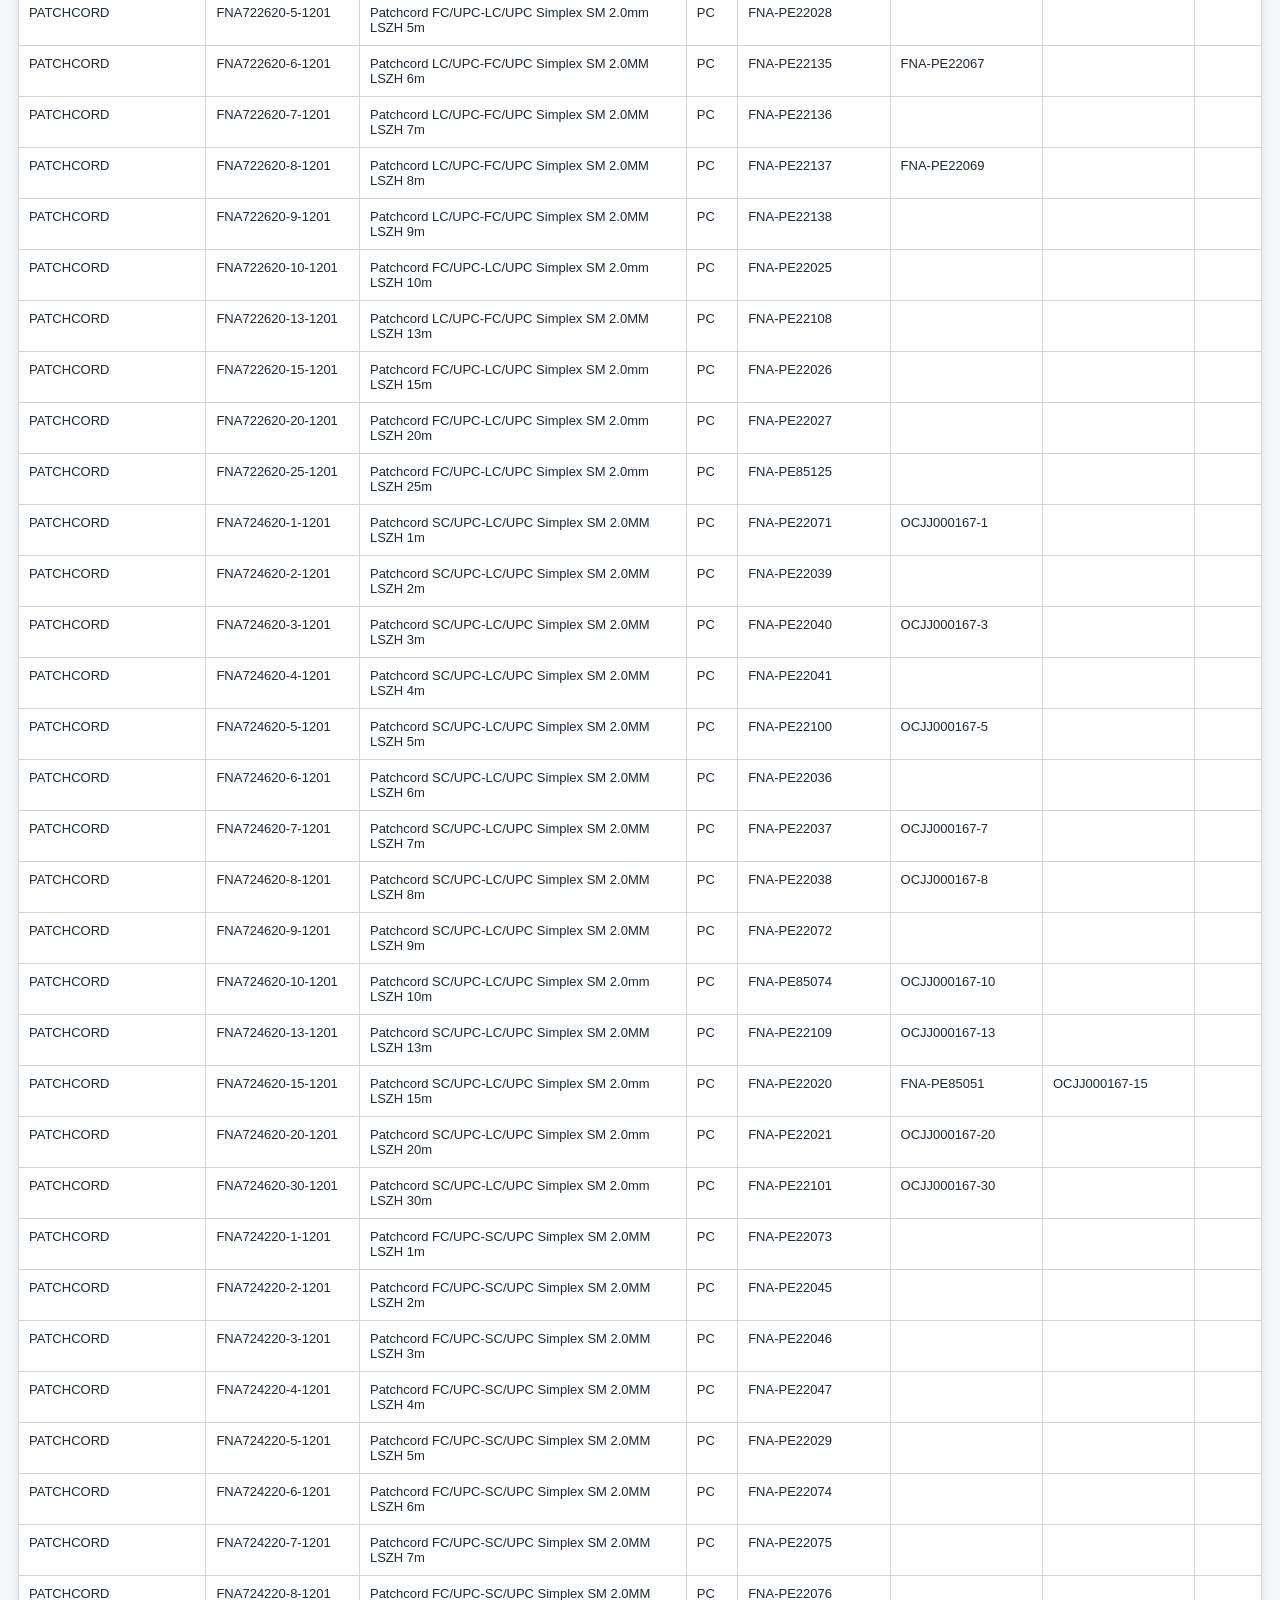
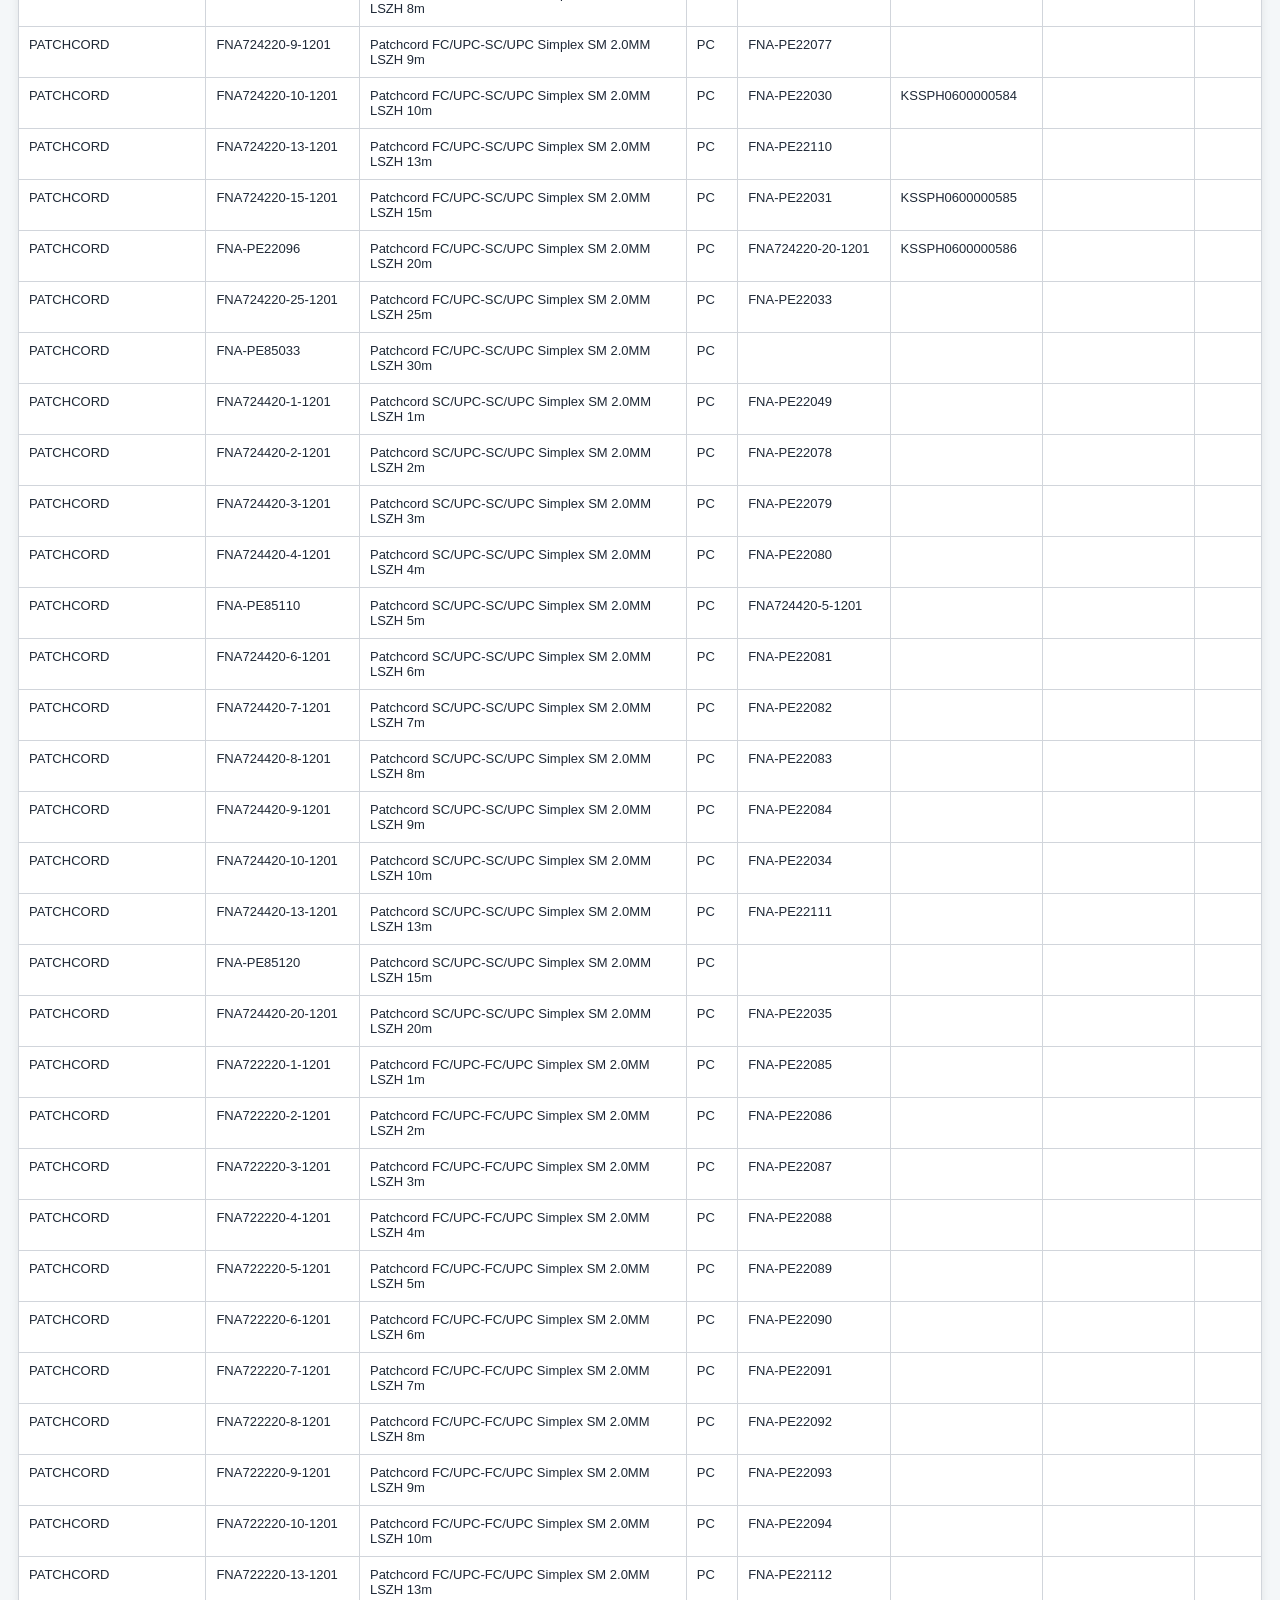
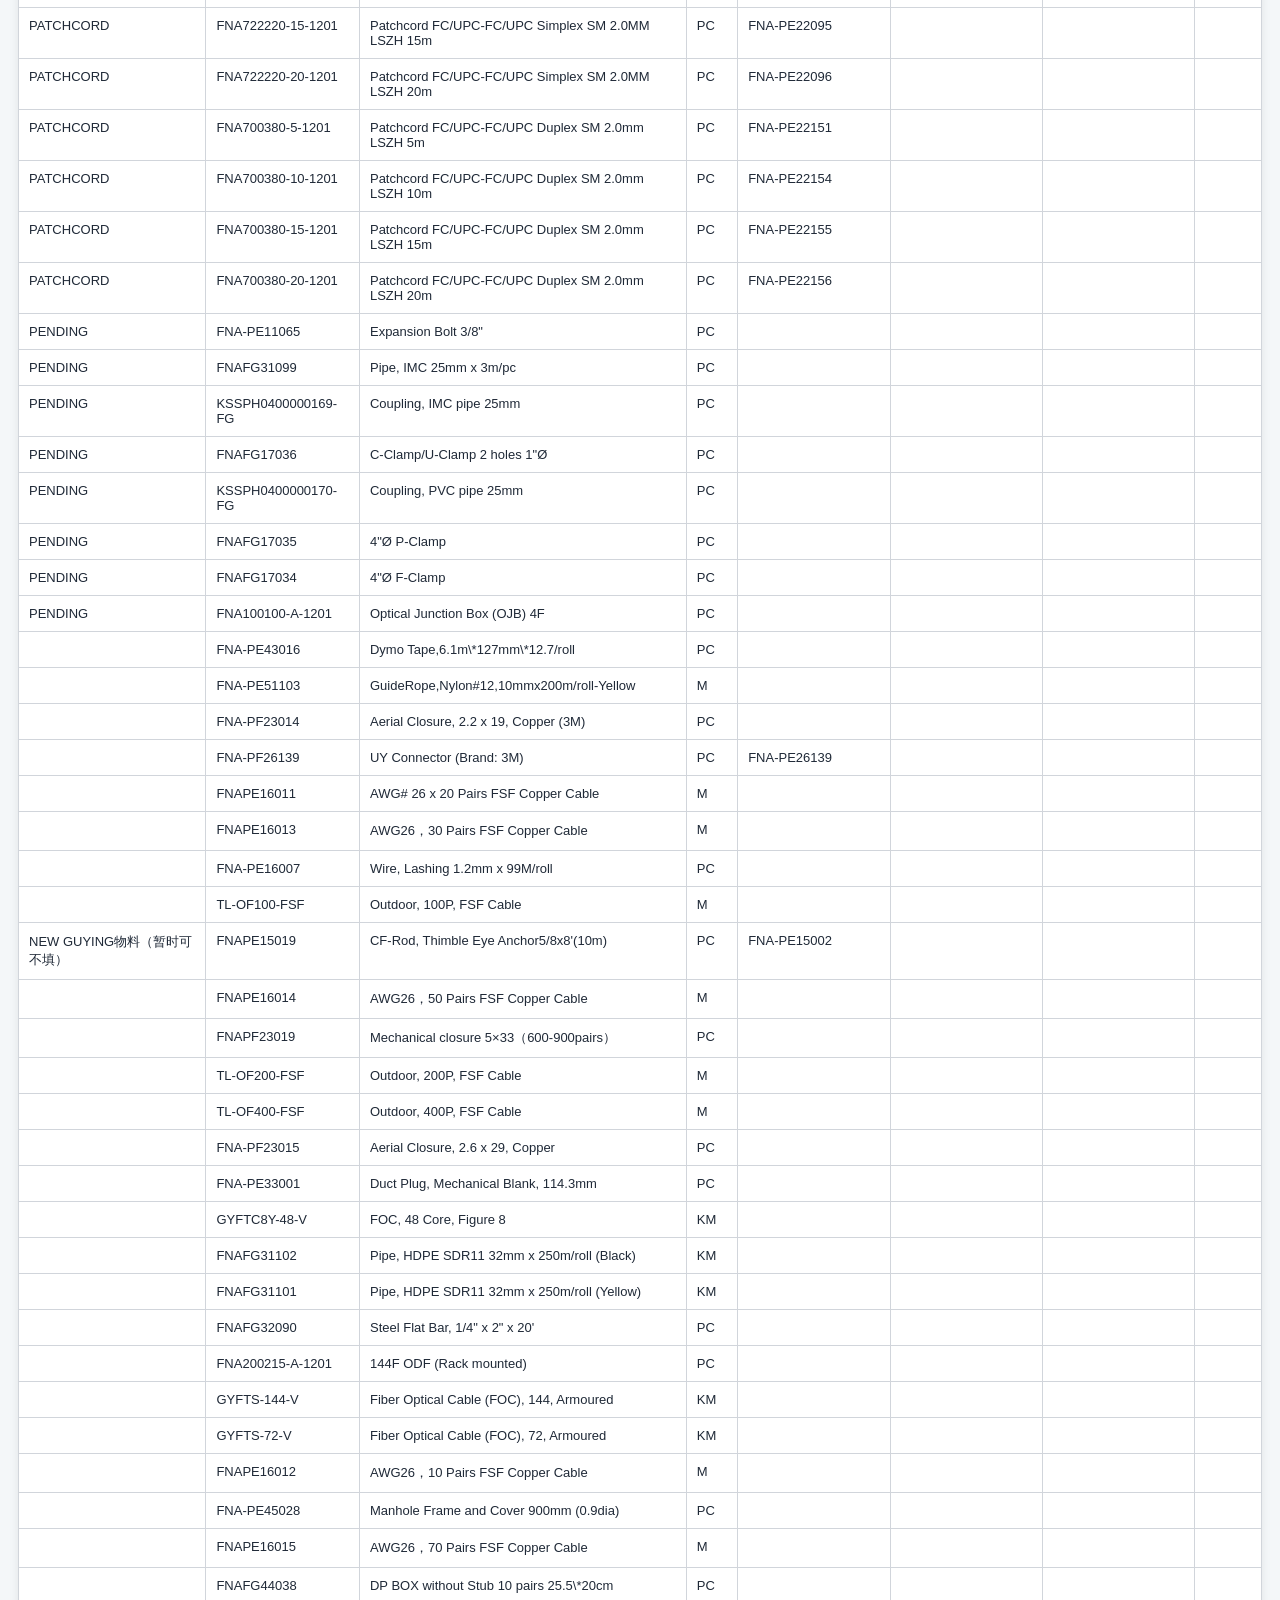
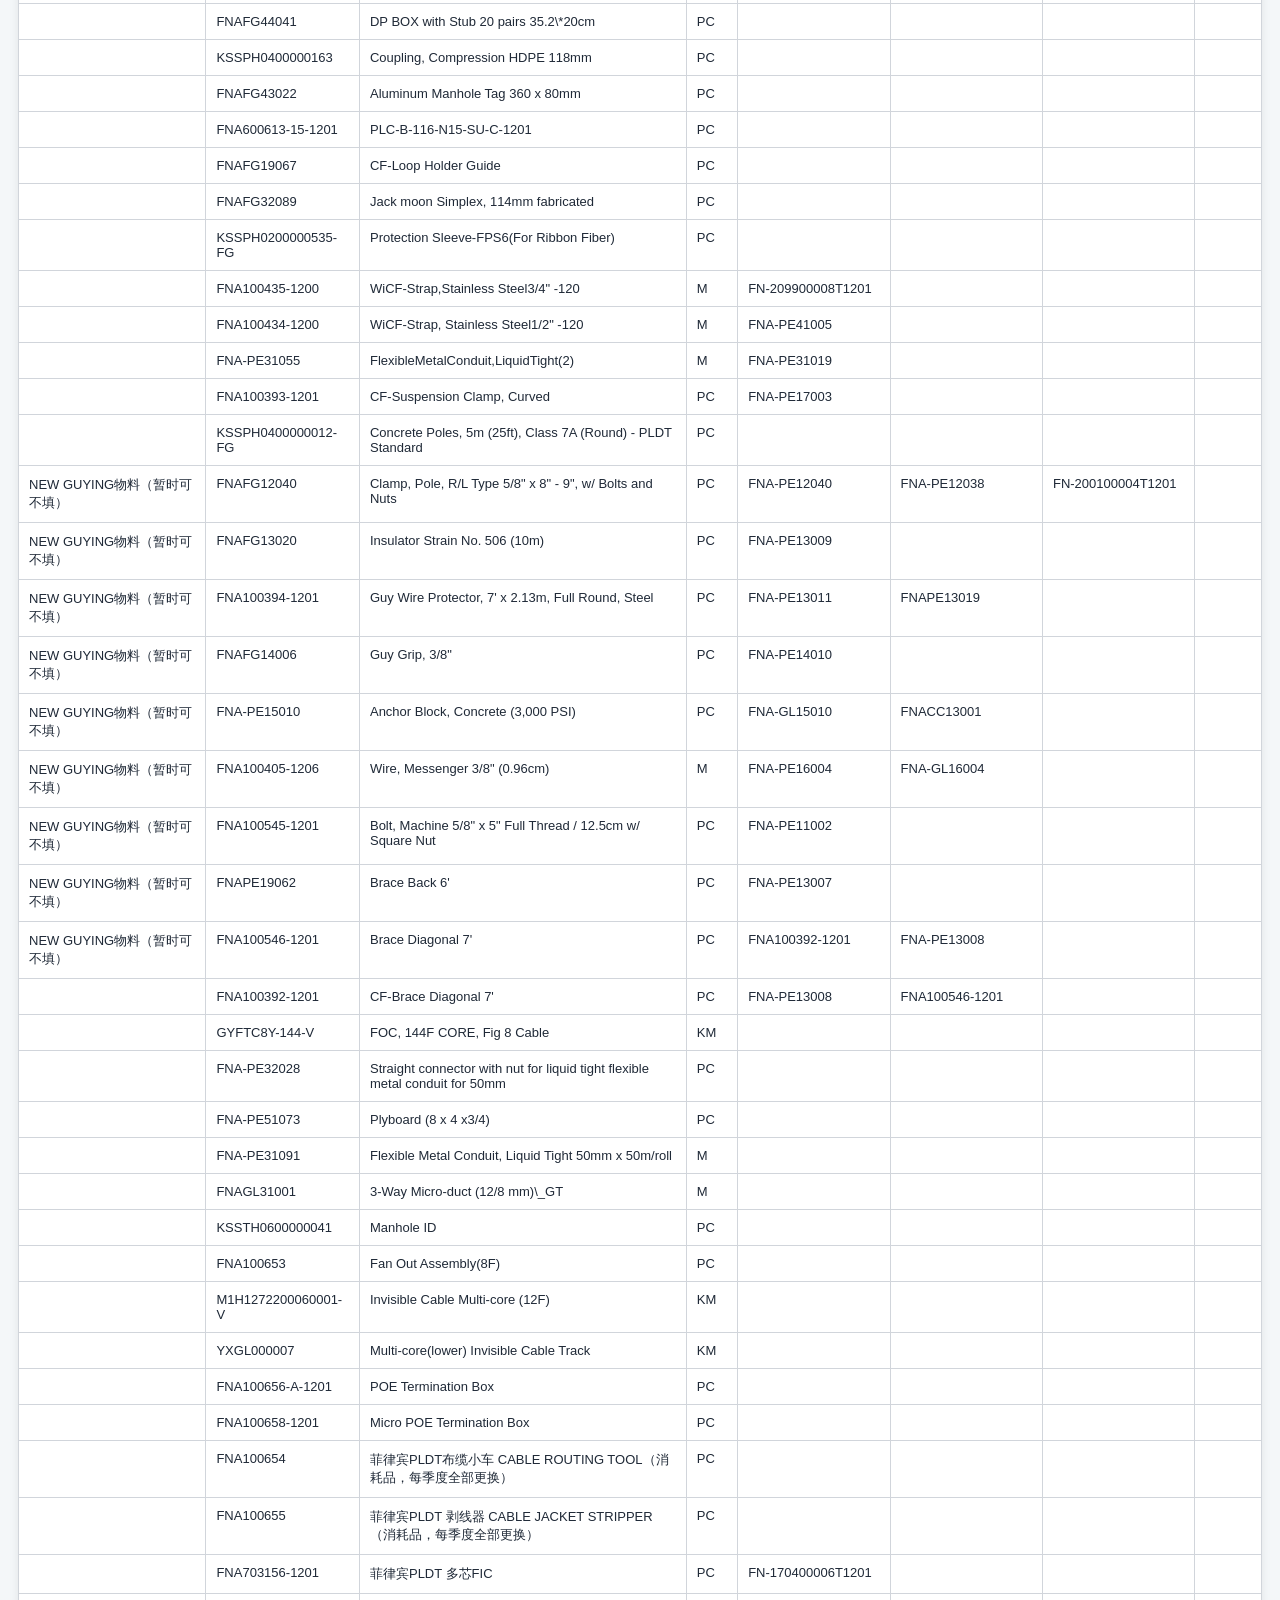
==== commit b0f9e685: "altcode.html" ====
--- a/altcode.html
+++ b/altcode.html
@@ -433,6 +433,7 @@
                 <tr><td></td><td>KSSPH0600000635</td><td>Clevis Hanger Loop, 1&quot;</td><td>PC</td><td></td><td></td><td></td><td></td></tr>
                 <tr><td></td><td>KSSPH0600000636</td><td>C-Clamp/U-Clamp 2 holes 1/2&quot;Ø</td><td>PC</td><td></td><td></td><td></td><td></td></tr>
                 <tr><td></td><td>KSSPH0600000841</td><td>Micro Duct 12mm</td><td>M</td><td></td><td></td><td></td><td></td></tr>
+                 <tr><td></td><td>FNA700452</td><td>CF-Fiber Cable Clamp</td><td>M</td><td></td><td></td><td></td><td></td></tr>
 </tbody>
 </table>
 <div class="no-result" id="noResult">No material found.</div>
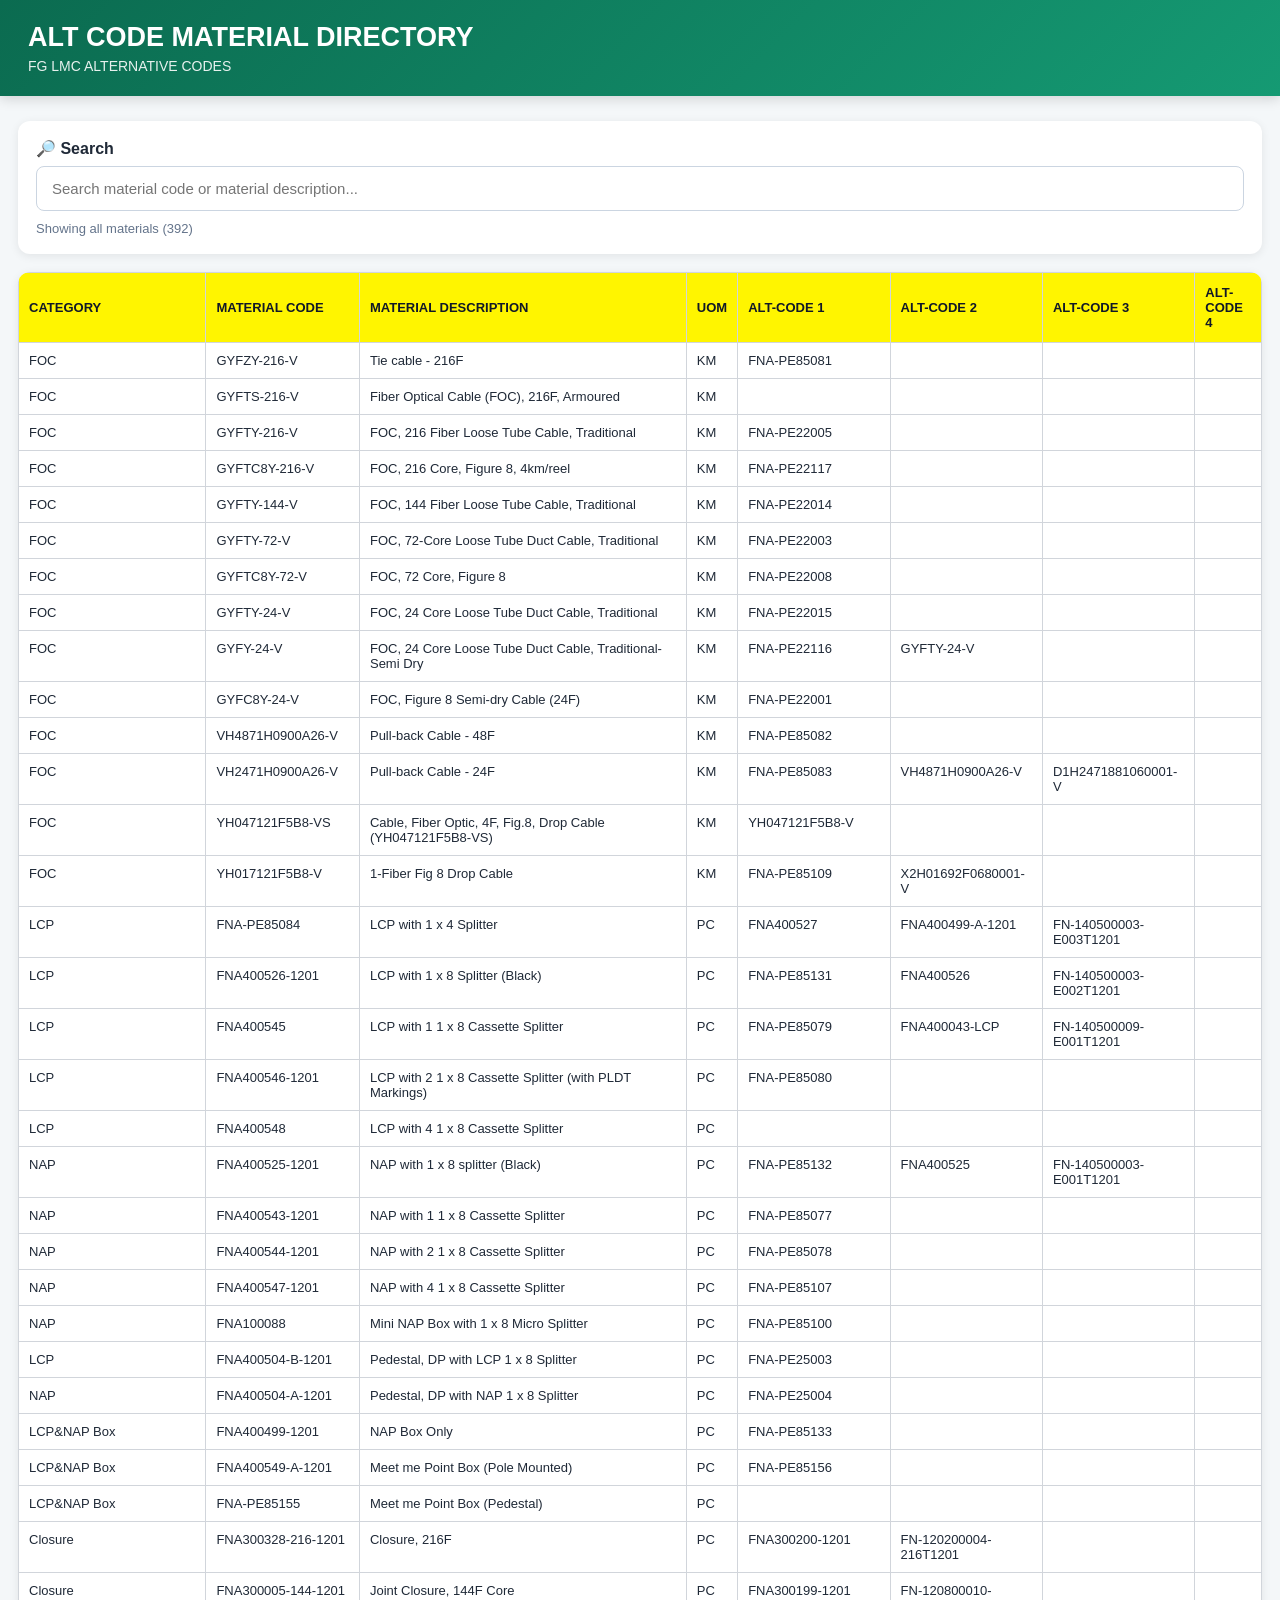
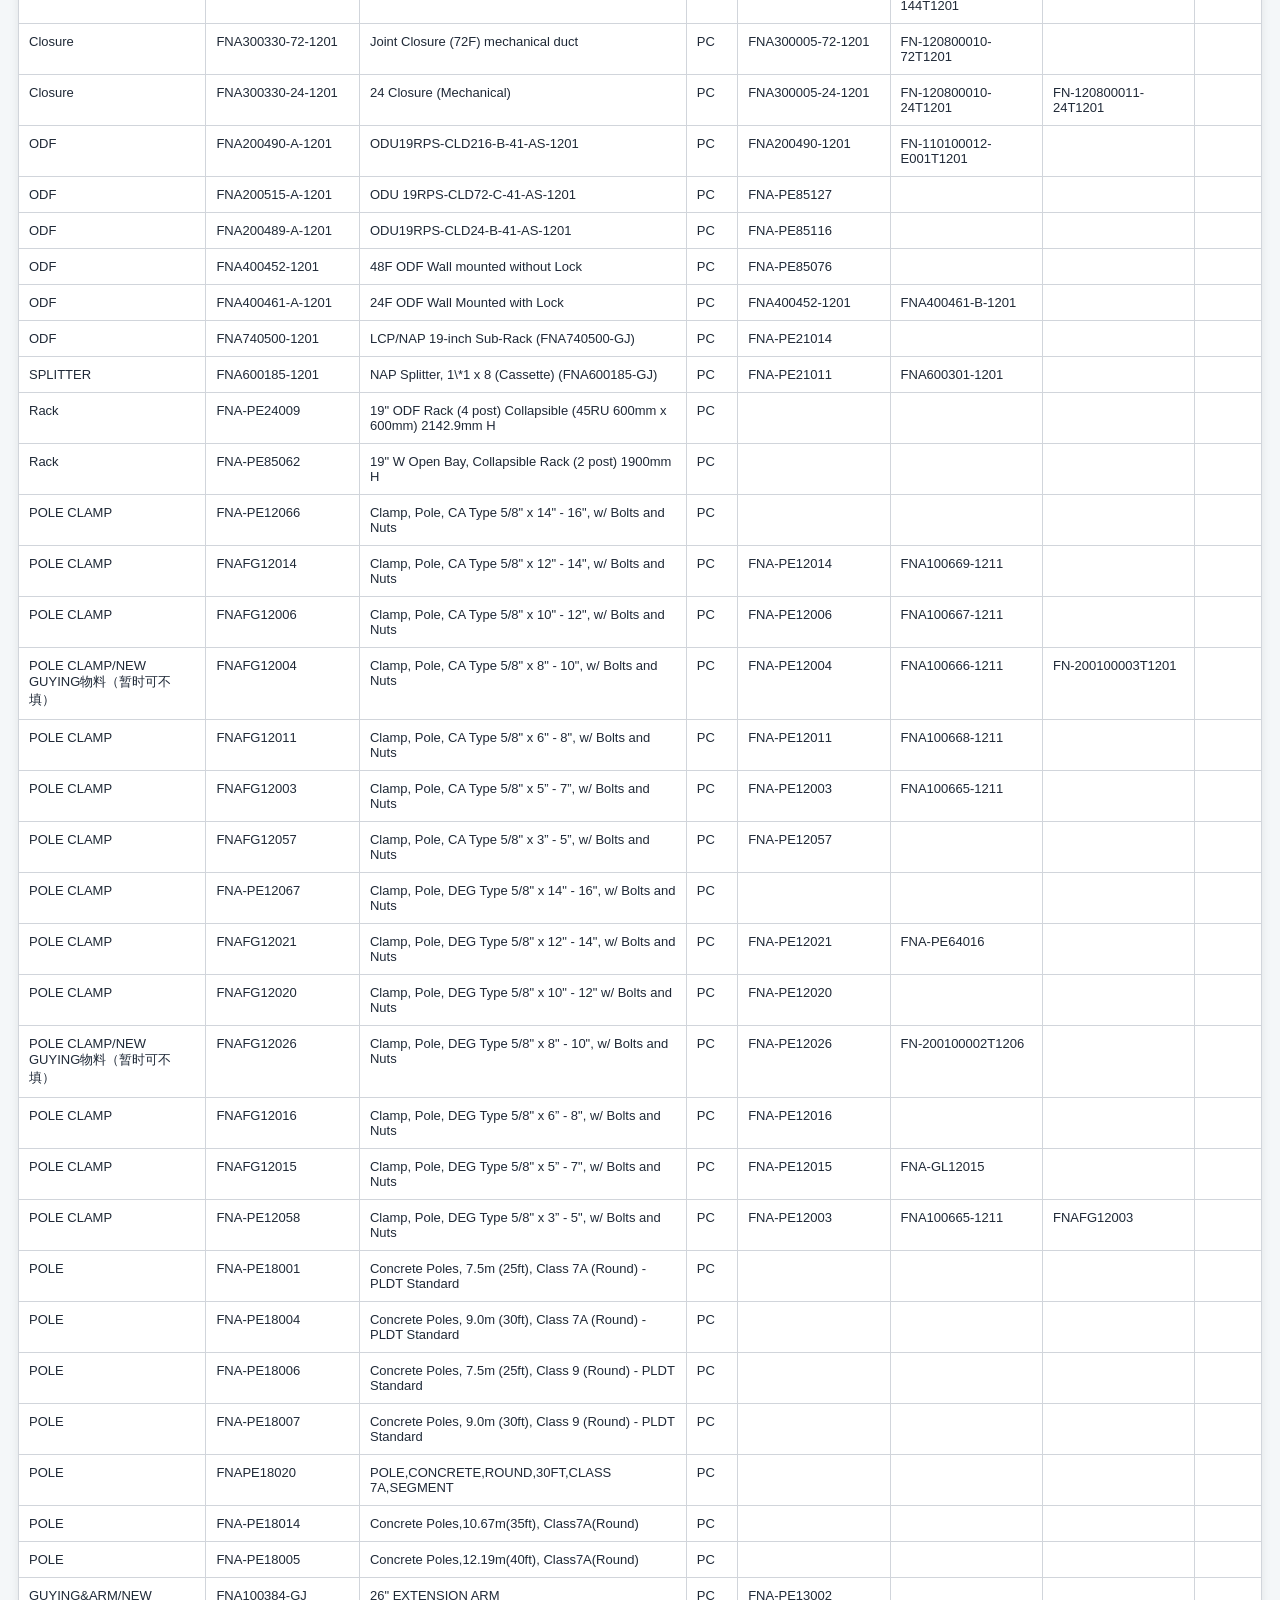
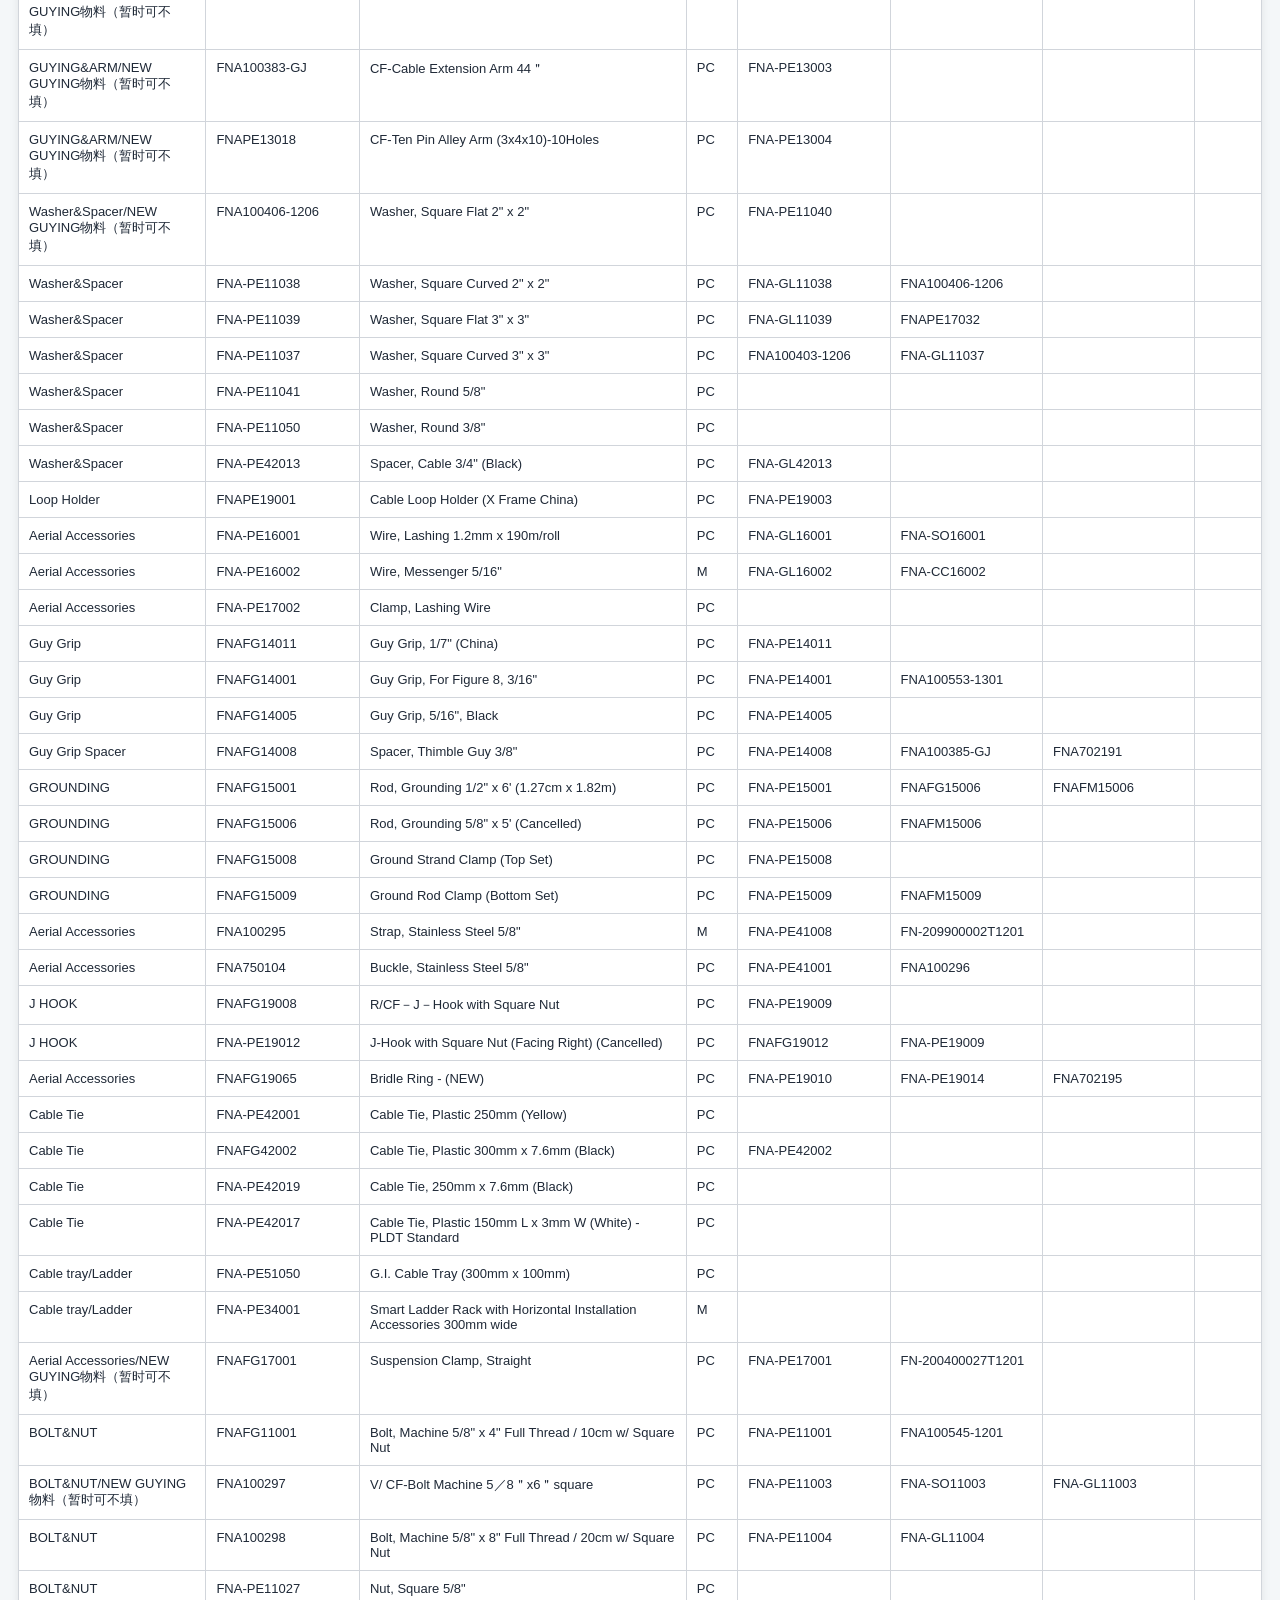
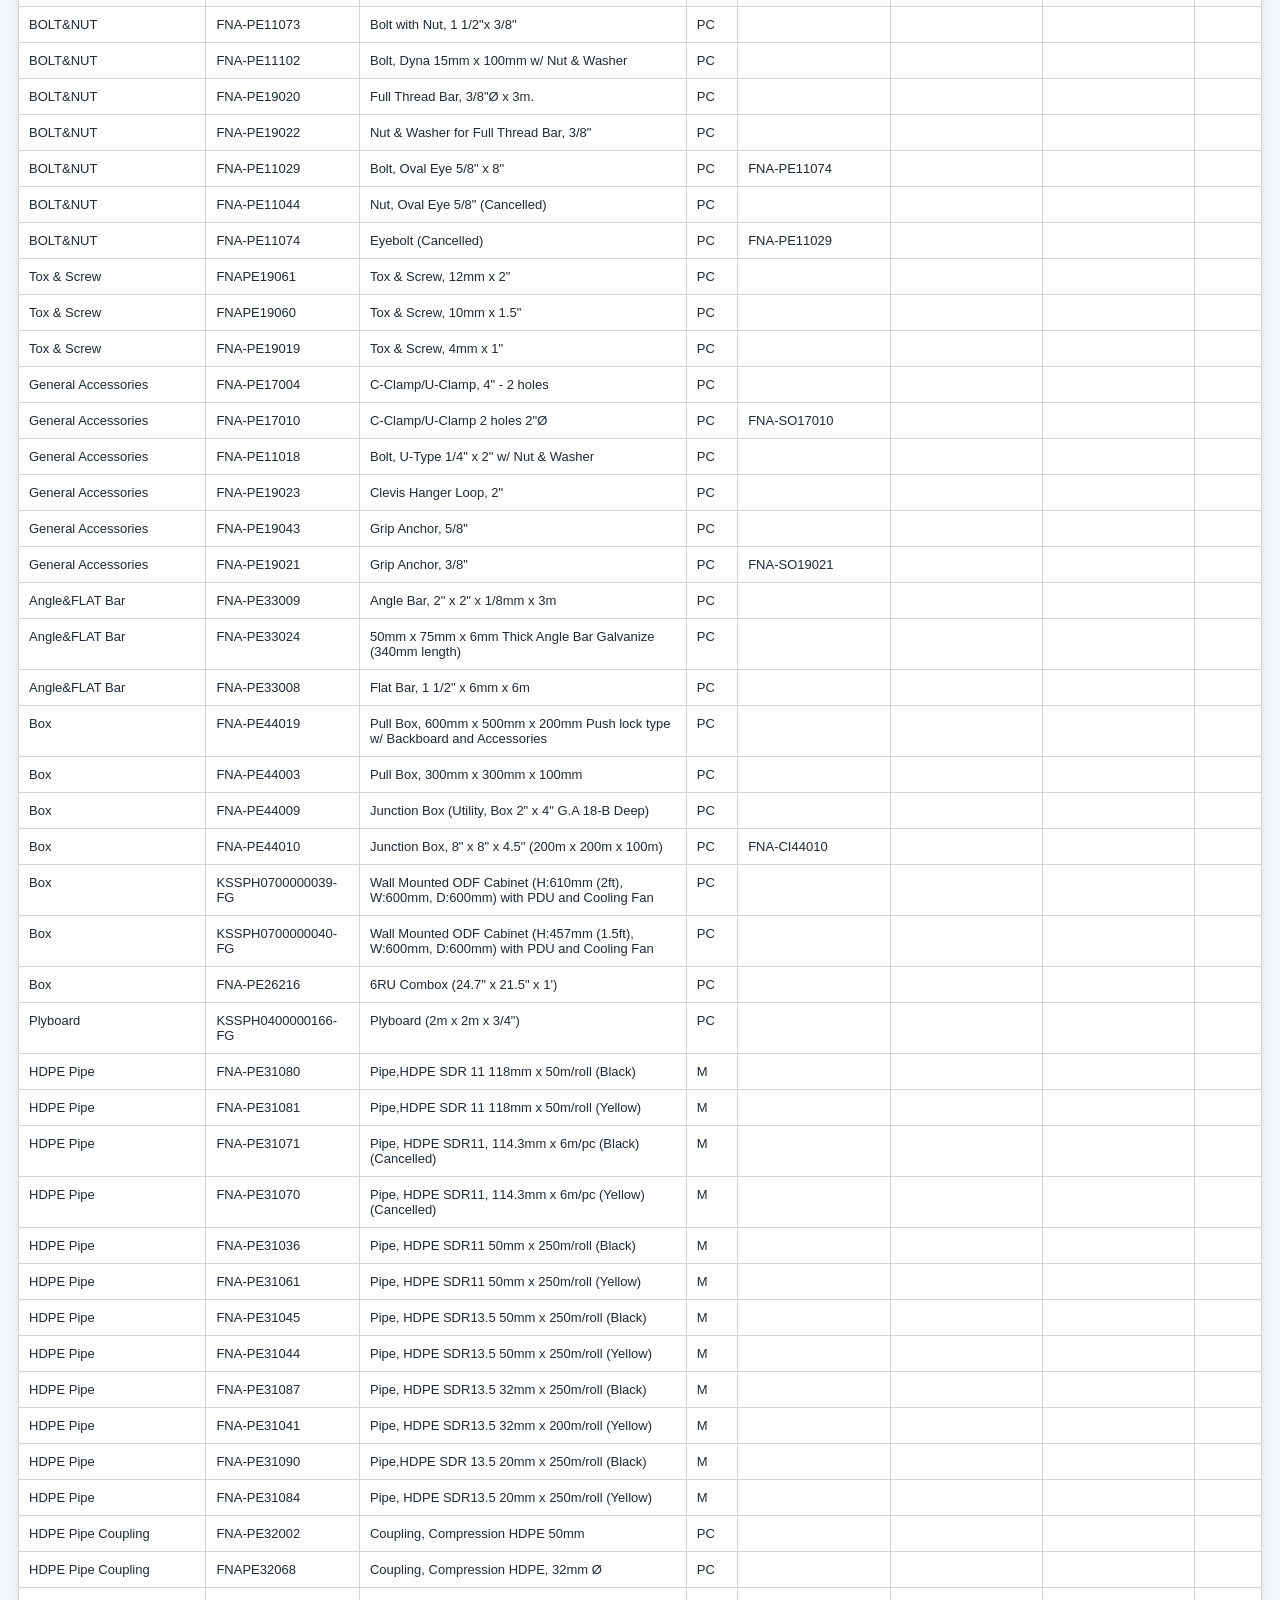
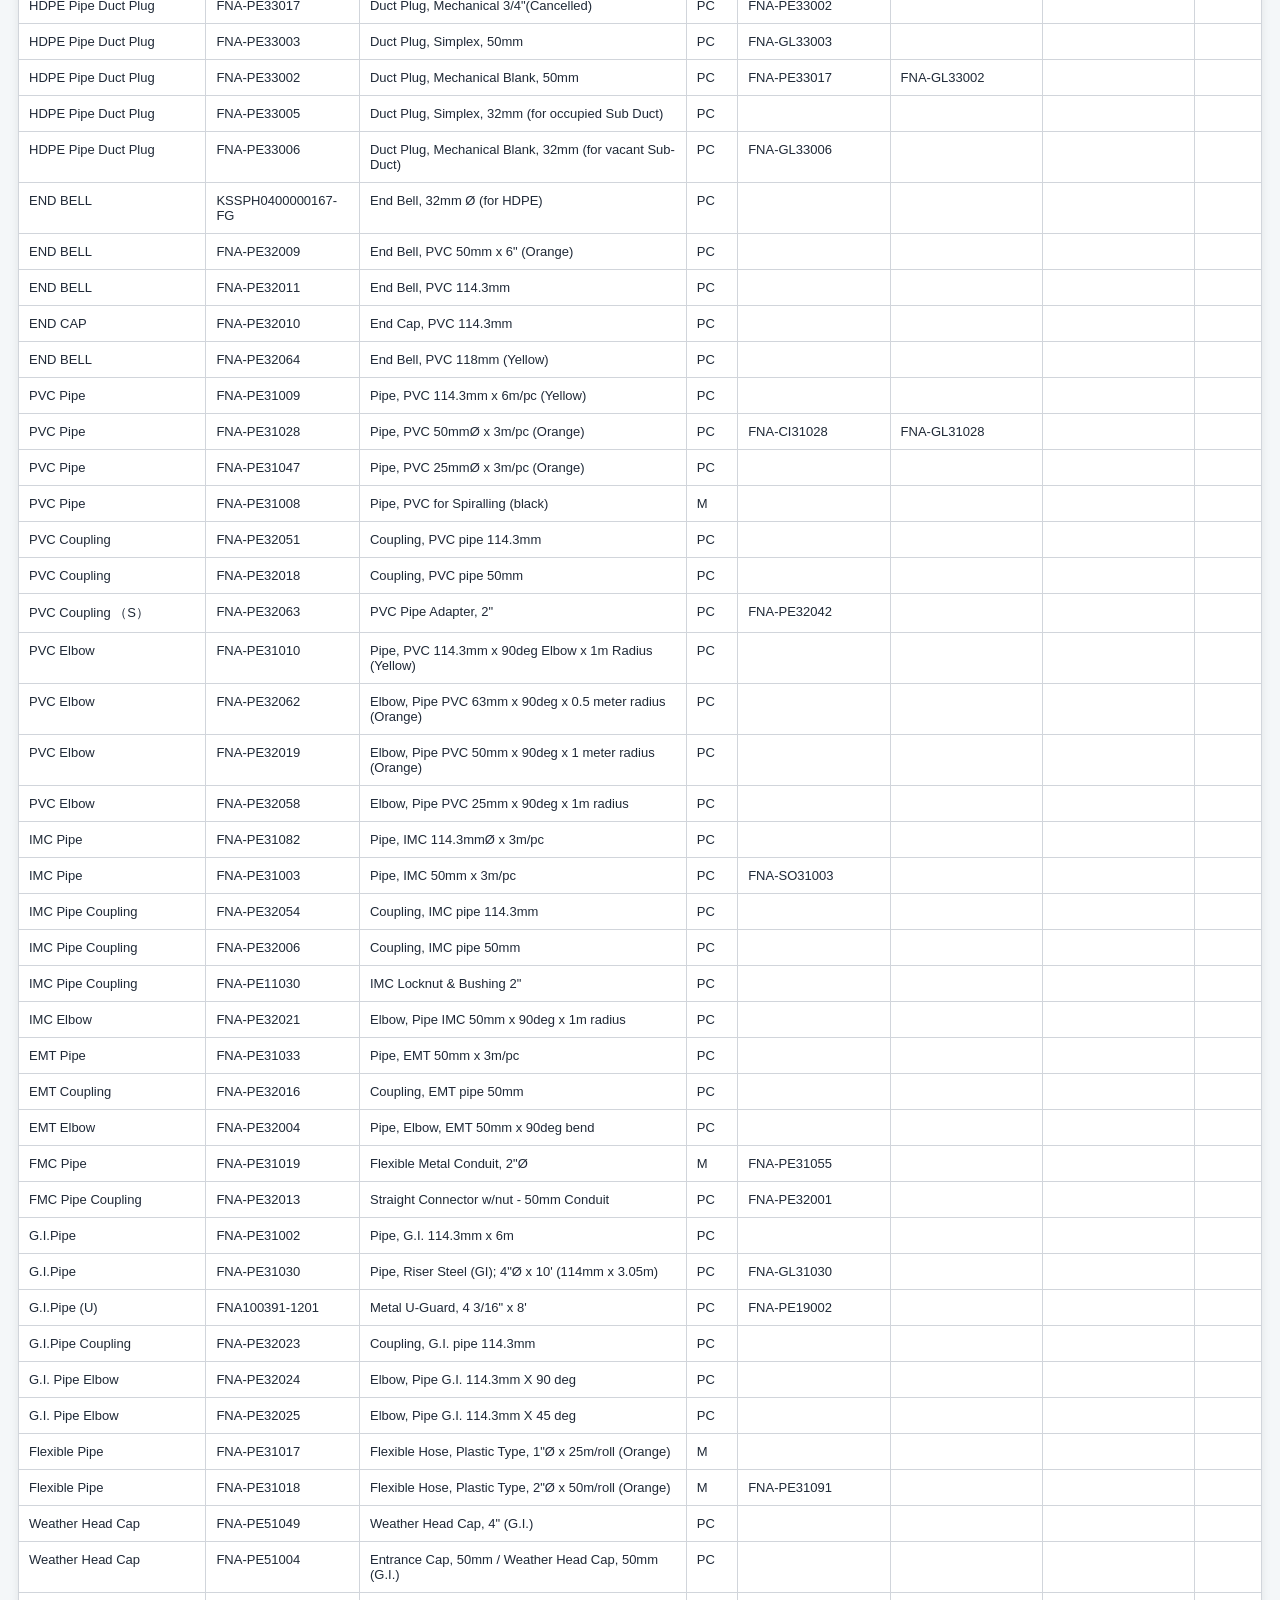
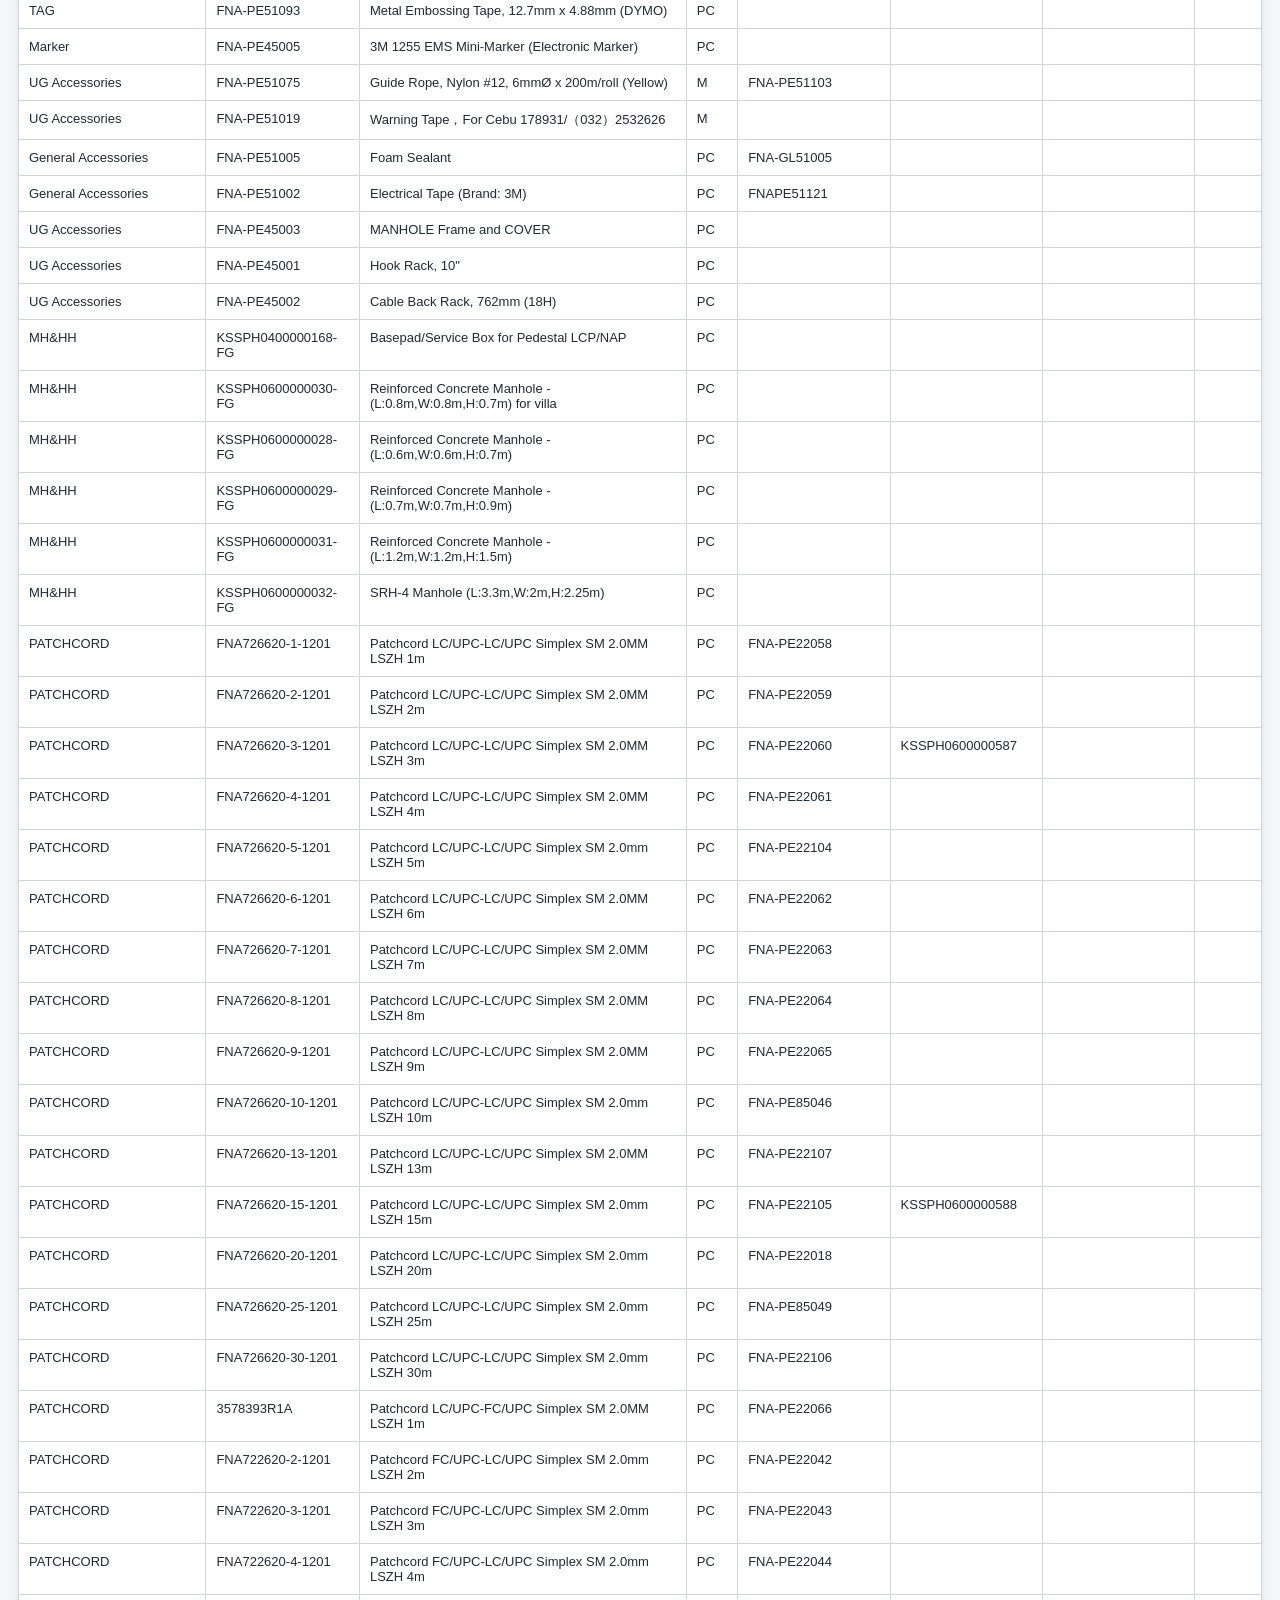
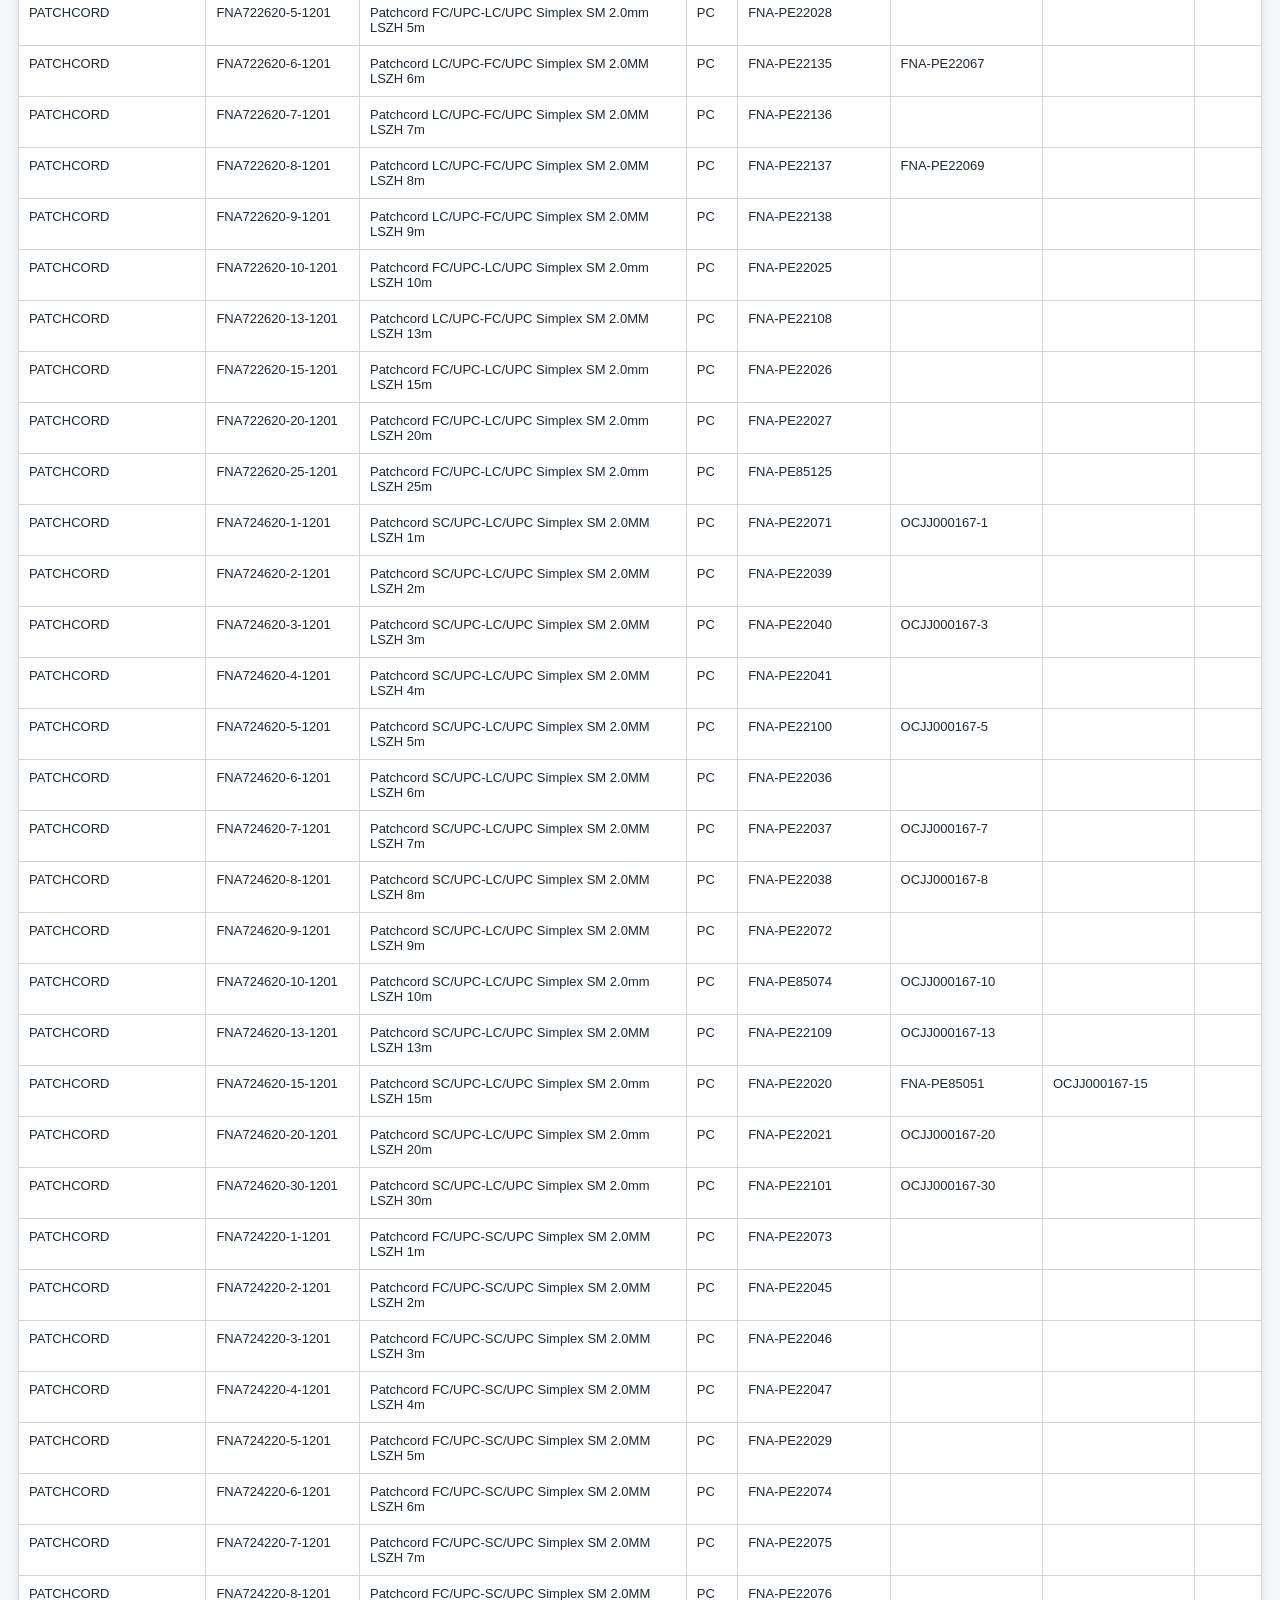
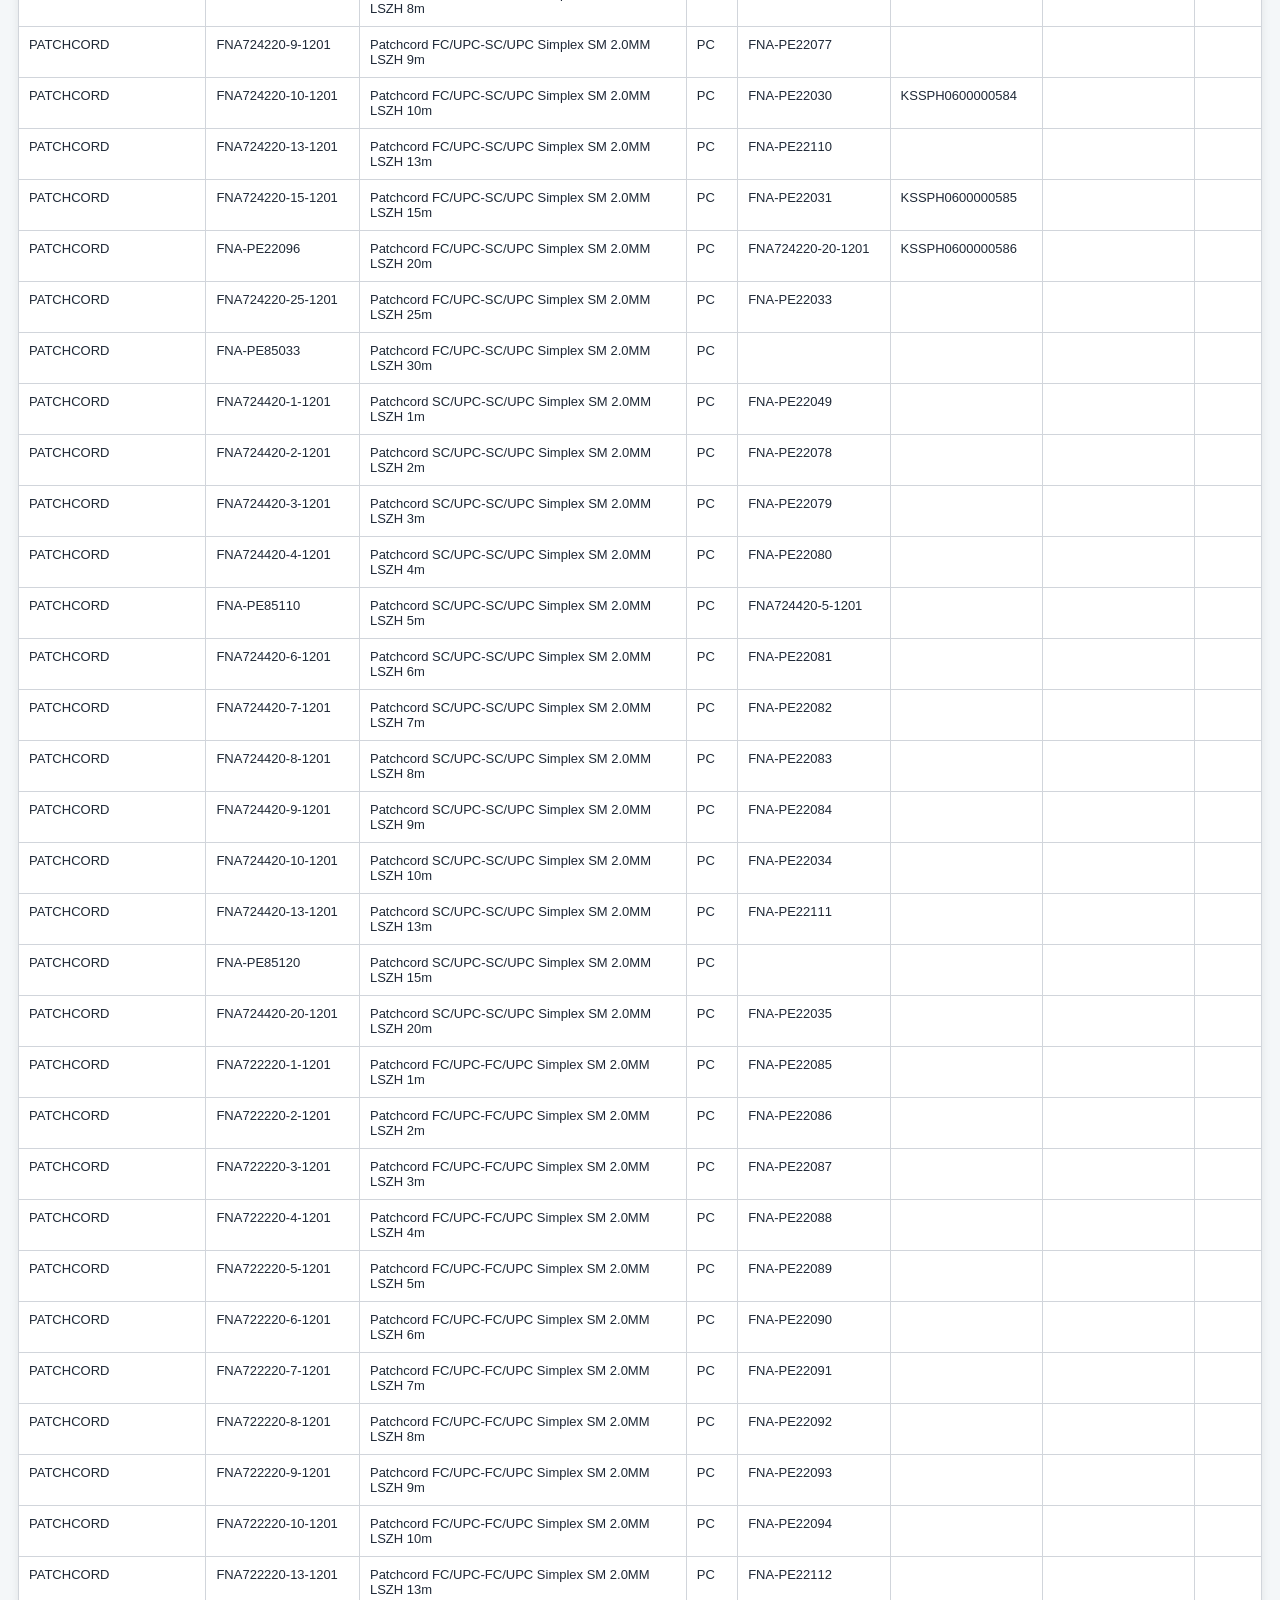
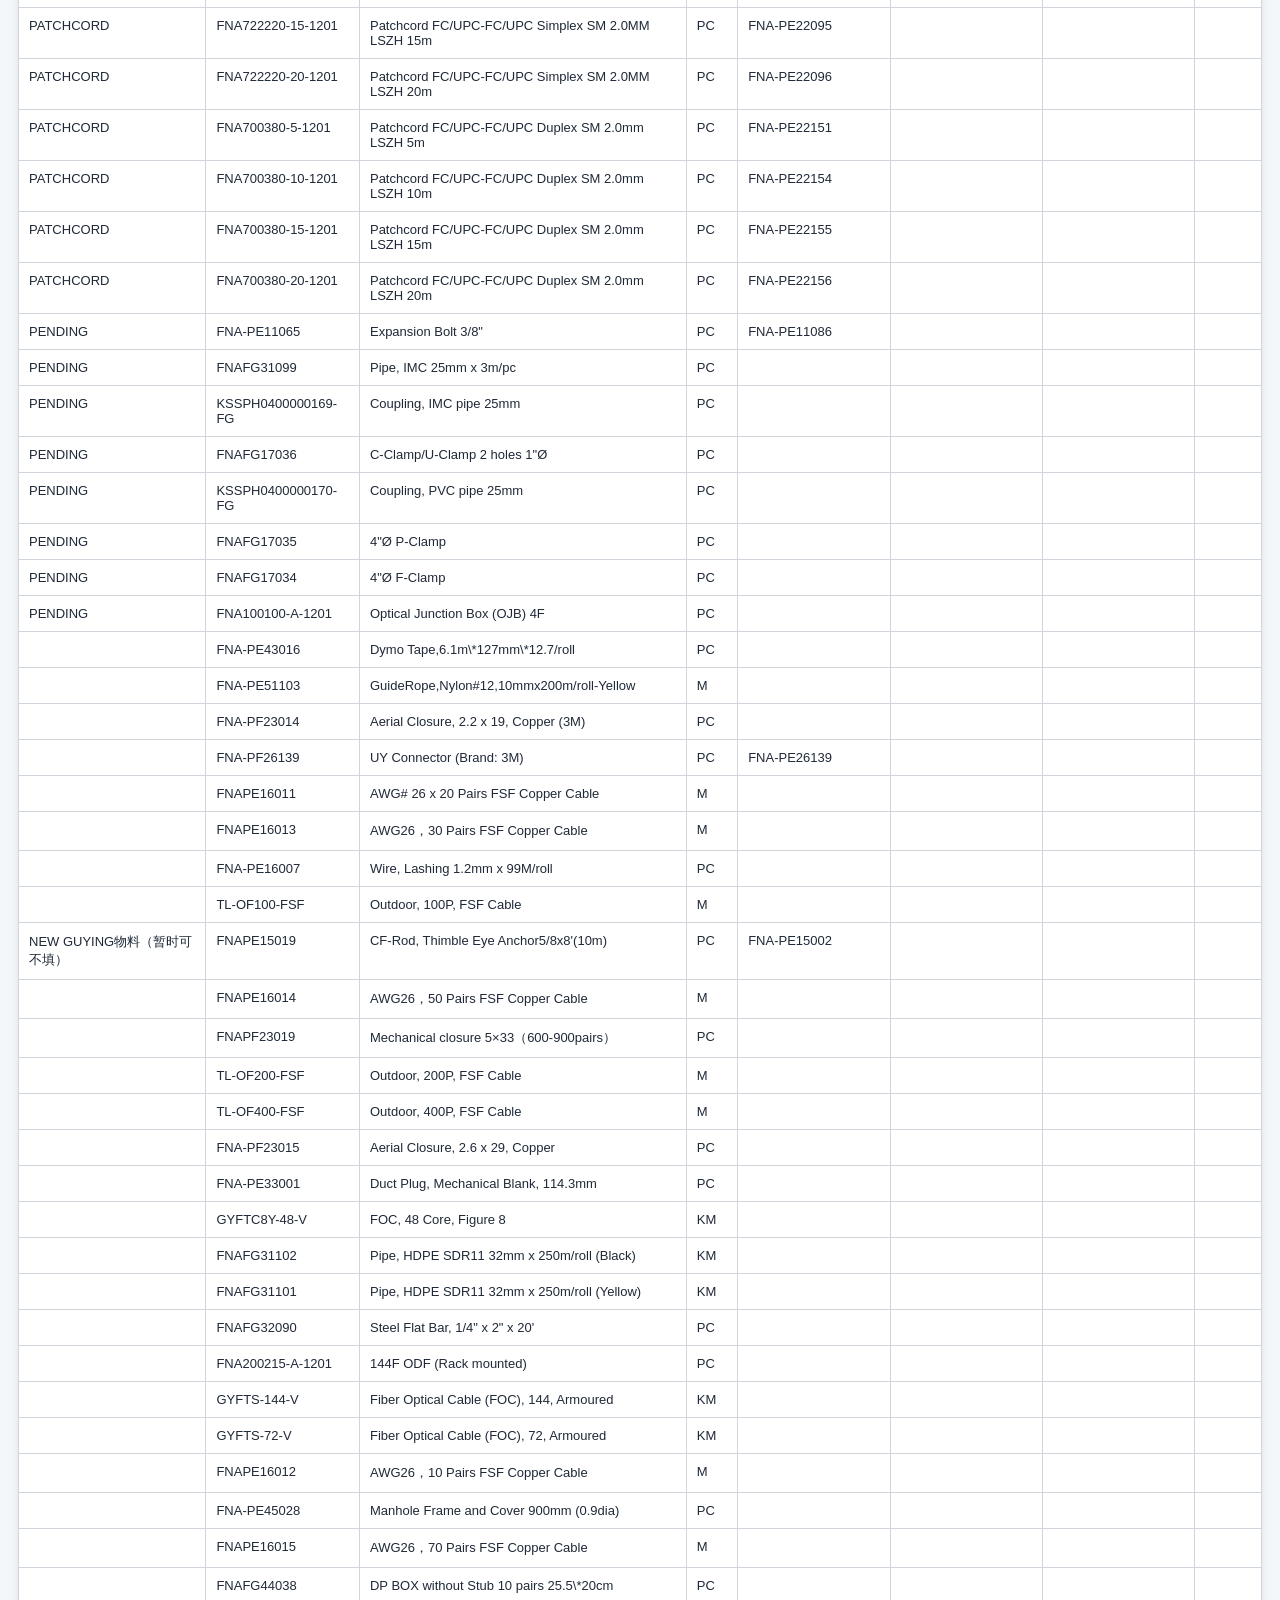
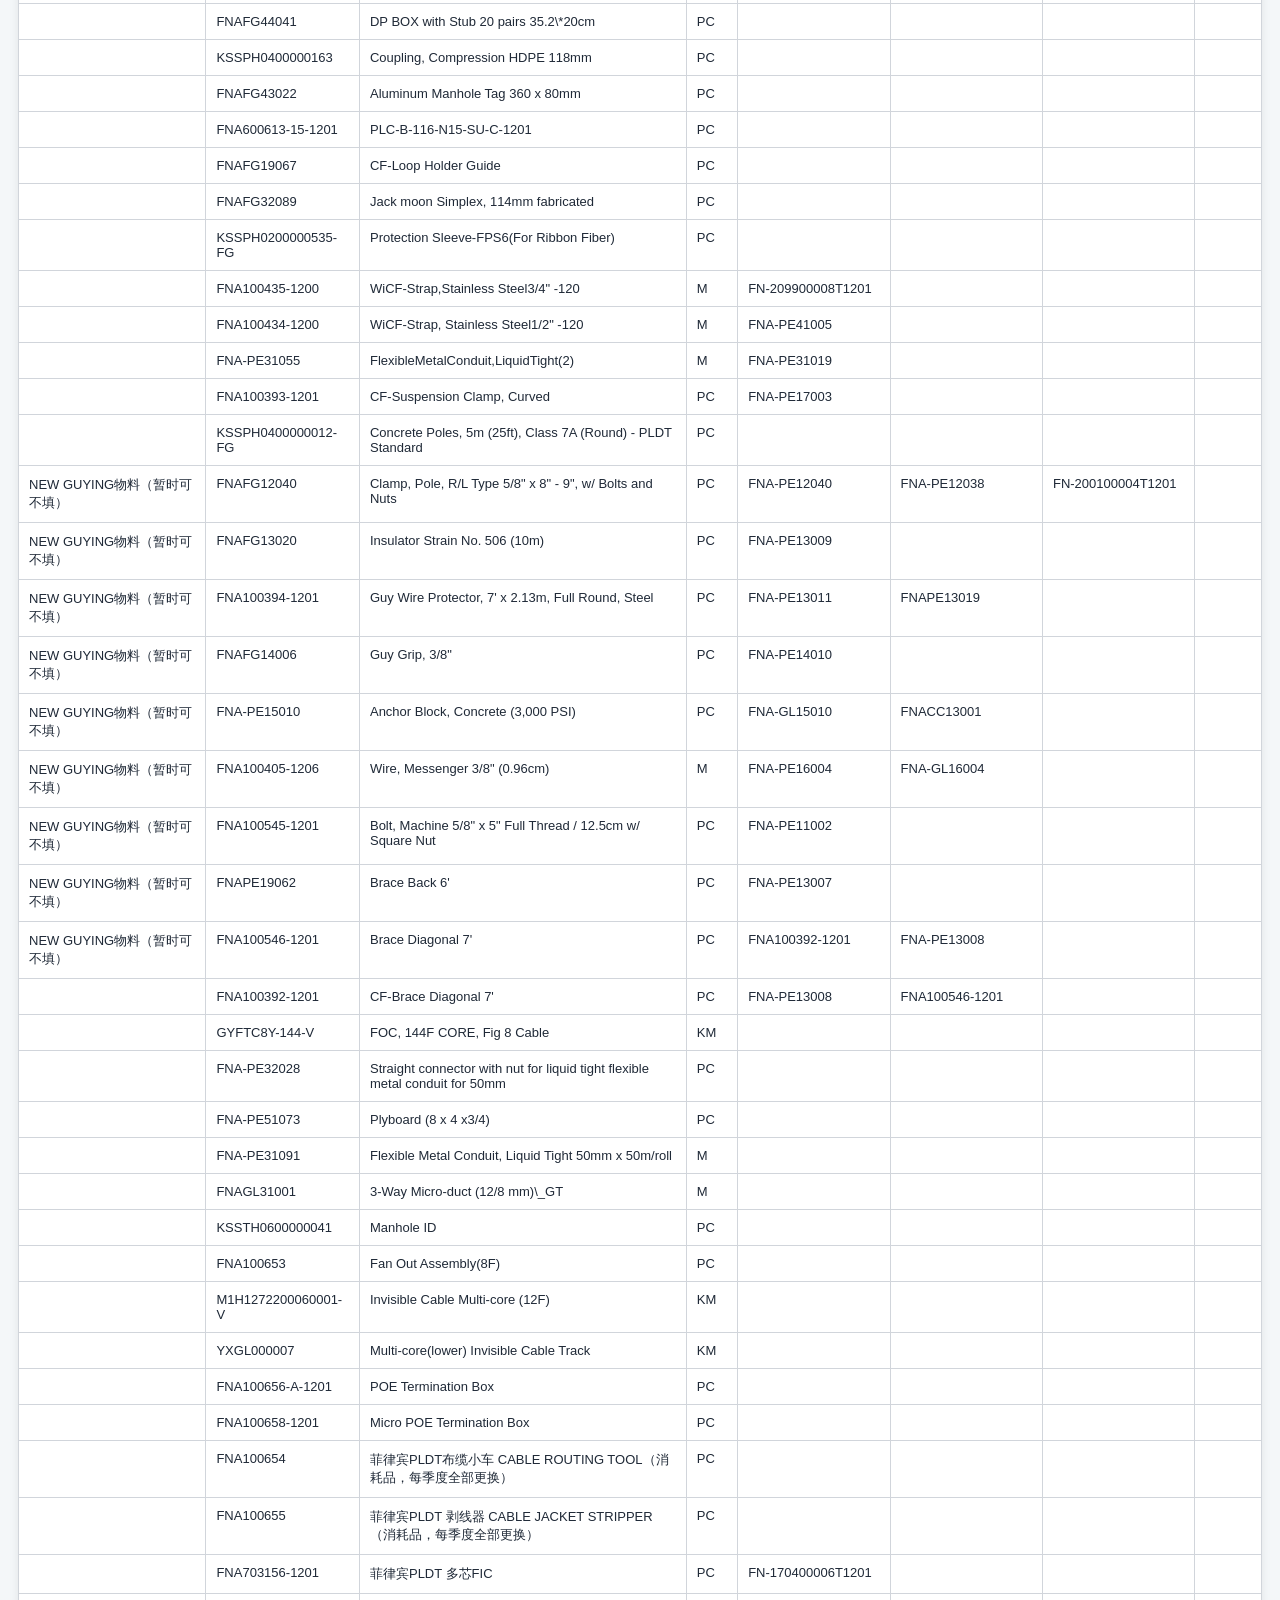
==== commit d1ad620e: "altcode.html" ====
--- a/altcode.html
+++ b/altcode.html
@@ -329,7 +329,7 @@
                 <tr><td>PATCHCORD</td><td>FNA700380-10-1201</td><td>Patchcord FC/UPC-FC/UPC Duplex SM 2.0mm LSZH 10m</td><td>PC</td><td>FNA-PE22154</td><td></td><td></td><td></td></tr>
                 <tr><td>PATCHCORD</td><td>FNA700380-15-1201</td><td>Patchcord FC/UPC-FC/UPC Duplex SM 2.0mm LSZH 15m</td><td>PC</td><td>FNA-PE22155</td><td></td><td></td><td></td></tr>
                 <tr><td>PATCHCORD</td><td>FNA700380-20-1201</td><td>Patchcord FC/UPC-FC/UPC Duplex SM 2.0mm LSZH 20m</td><td>PC</td><td>FNA-PE22156</td><td></td><td></td><td></td></tr>
-                <tr><td>PENDING</td><td>FNA-PE11065</td><td>Expansion Bolt 3/8&quot;</td><td>PC</td><td></td><td></td><td></td><td></td></tr>
+                <tr><td>PENDING</td><td>FNA-PE11065</td><td>Expansion Bolt 3/8&quot;</td><td>PC</td><td>FNA-PE11086</td><td></td><td></td><td></td></tr>
                 <tr><td>PENDING</td><td>FNAFG31099</td><td>Pipe, IMC 25mm x 3m/pc</td><td>PC</td><td></td><td></td><td></td><td></td></tr>
                 <tr><td>PENDING</td><td>KSSPH0400000169-FG</td><td>Coupling, IMC pipe 25mm</td><td>PC</td><td></td><td></td><td></td><td></td></tr>
                 <tr><td>PENDING</td><td>FNAFG17036</td><td>C-Clamp/U-Clamp 2 holes 1&quot;Ø</td><td>PC</td><td></td><td></td><td></td><td></td></tr>
@@ -433,7 +433,7 @@
                 <tr><td></td><td>KSSPH0600000635</td><td>Clevis Hanger Loop, 1&quot;</td><td>PC</td><td></td><td></td><td></td><td></td></tr>
                 <tr><td></td><td>KSSPH0600000636</td><td>C-Clamp/U-Clamp 2 holes 1/2&quot;Ø</td><td>PC</td><td></td><td></td><td></td><td></td></tr>
                 <tr><td></td><td>KSSPH0600000841</td><td>Micro Duct 12mm</td><td>M</td><td></td><td></td><td></td><td></td></tr>
-                 <tr><td></td><td>FNA700452</td><td>CF-Fiber Cable Clamp</td><td>M</td><td></td><td></td><td></td><td></td></tr>
+                 <tr><td></td><td>FNA700452</td><td>CF-Fiber Cable Clamp</td><td>PC</td><td></td><td></td><td></td><td></td></tr>
 </tbody>
 </table>
 <div class="no-result" id="noResult">No material found.</div>
